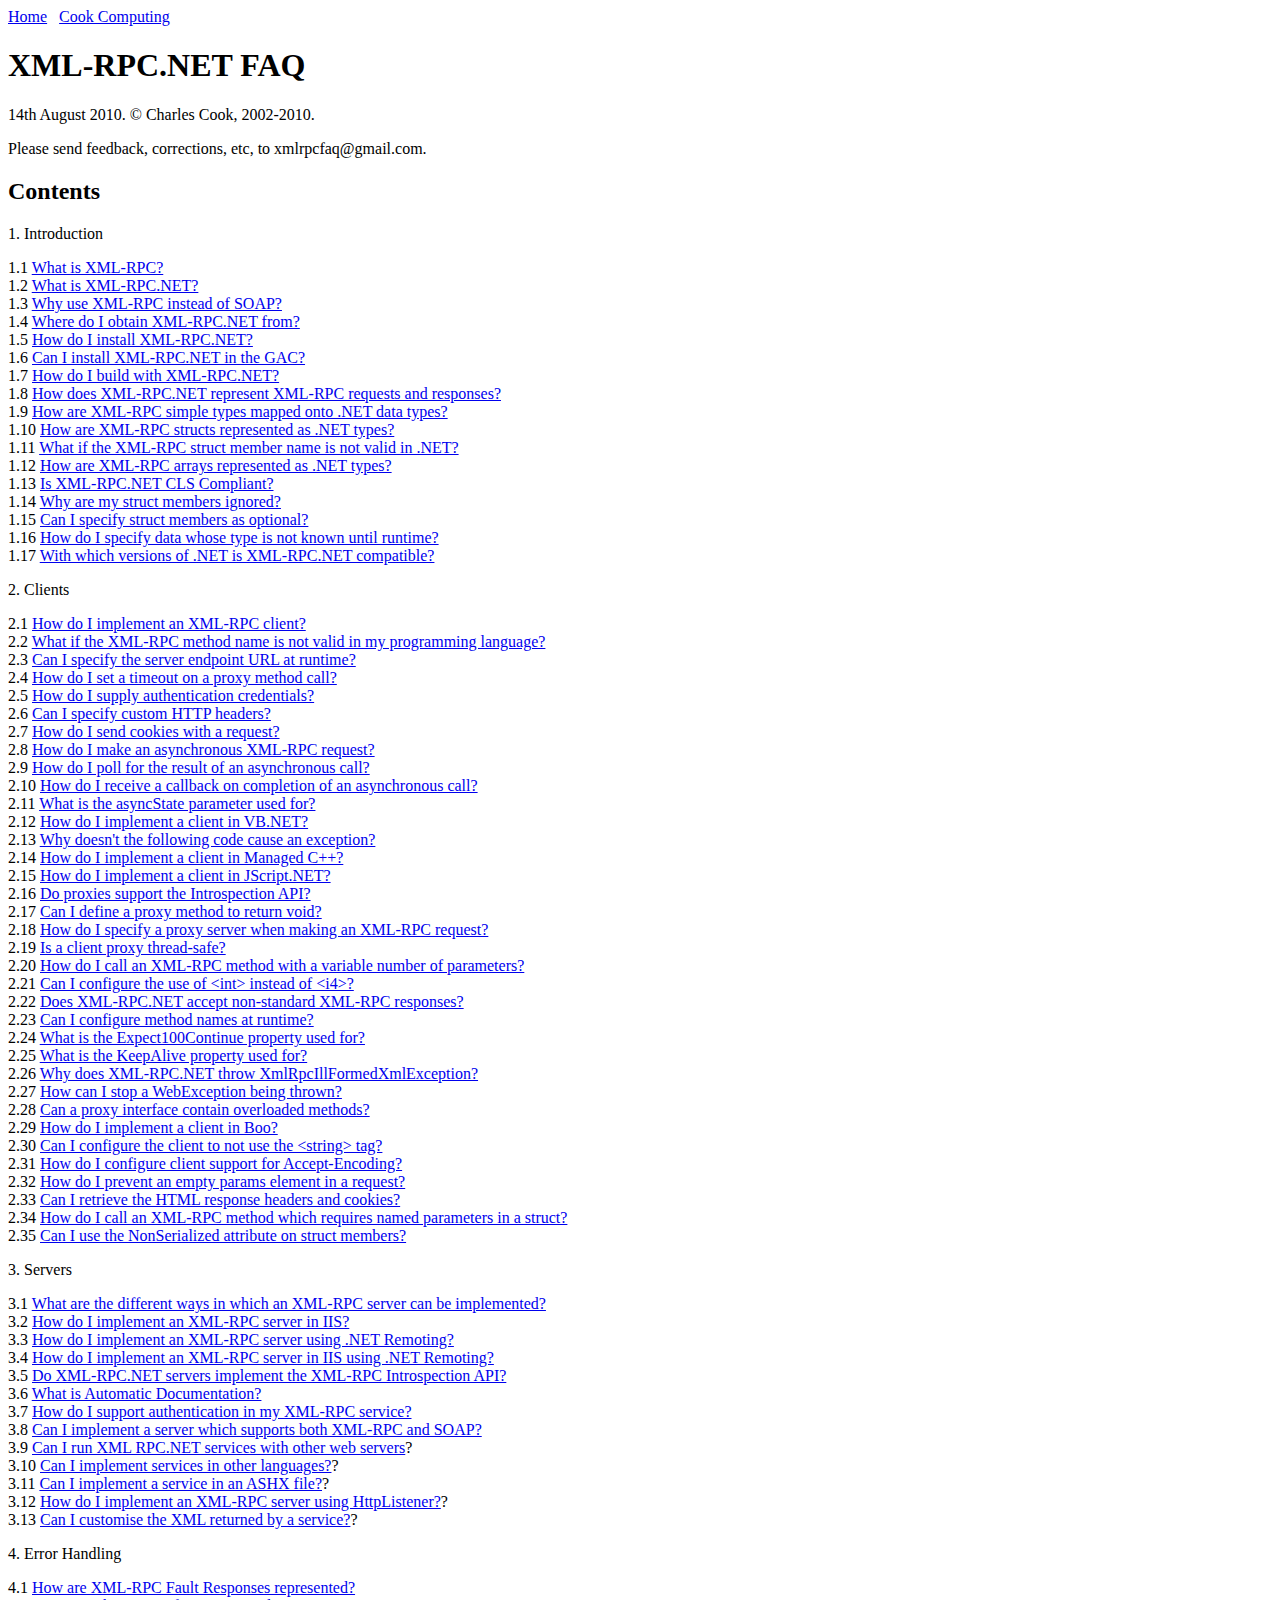
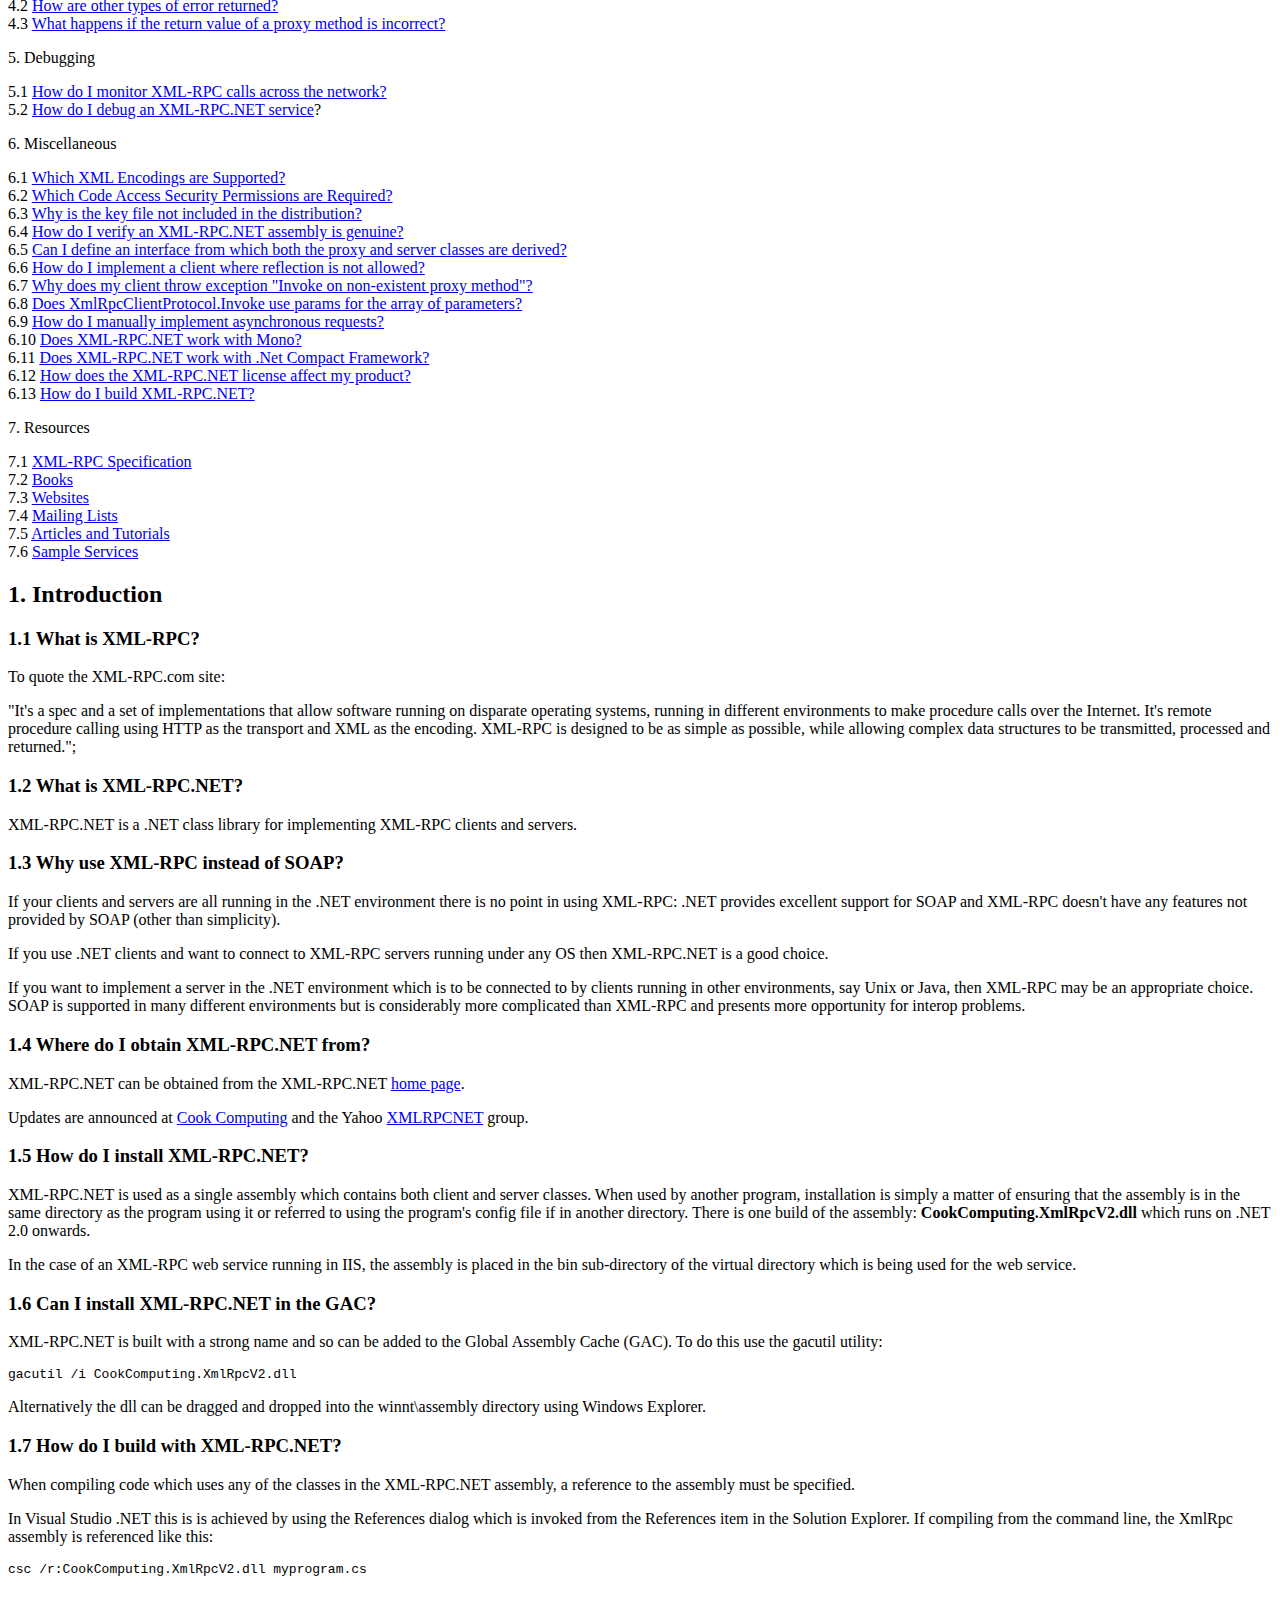
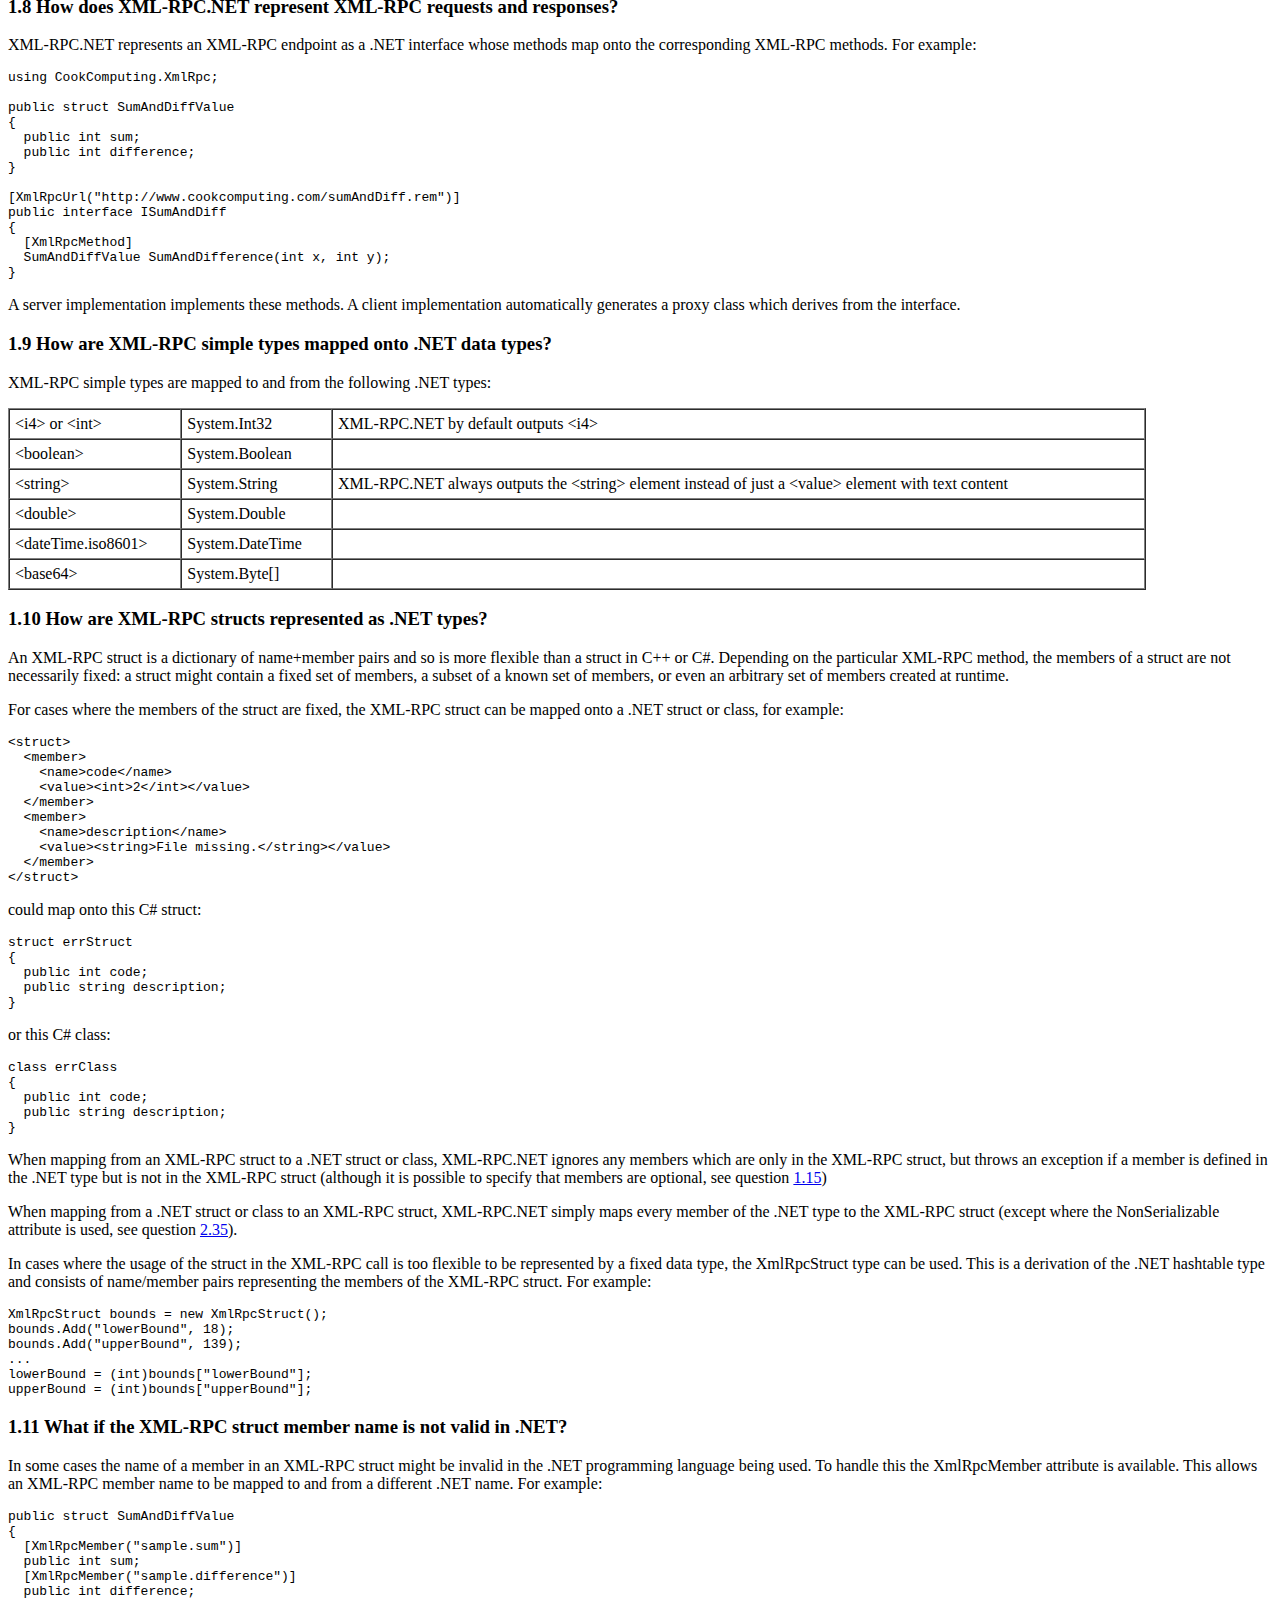
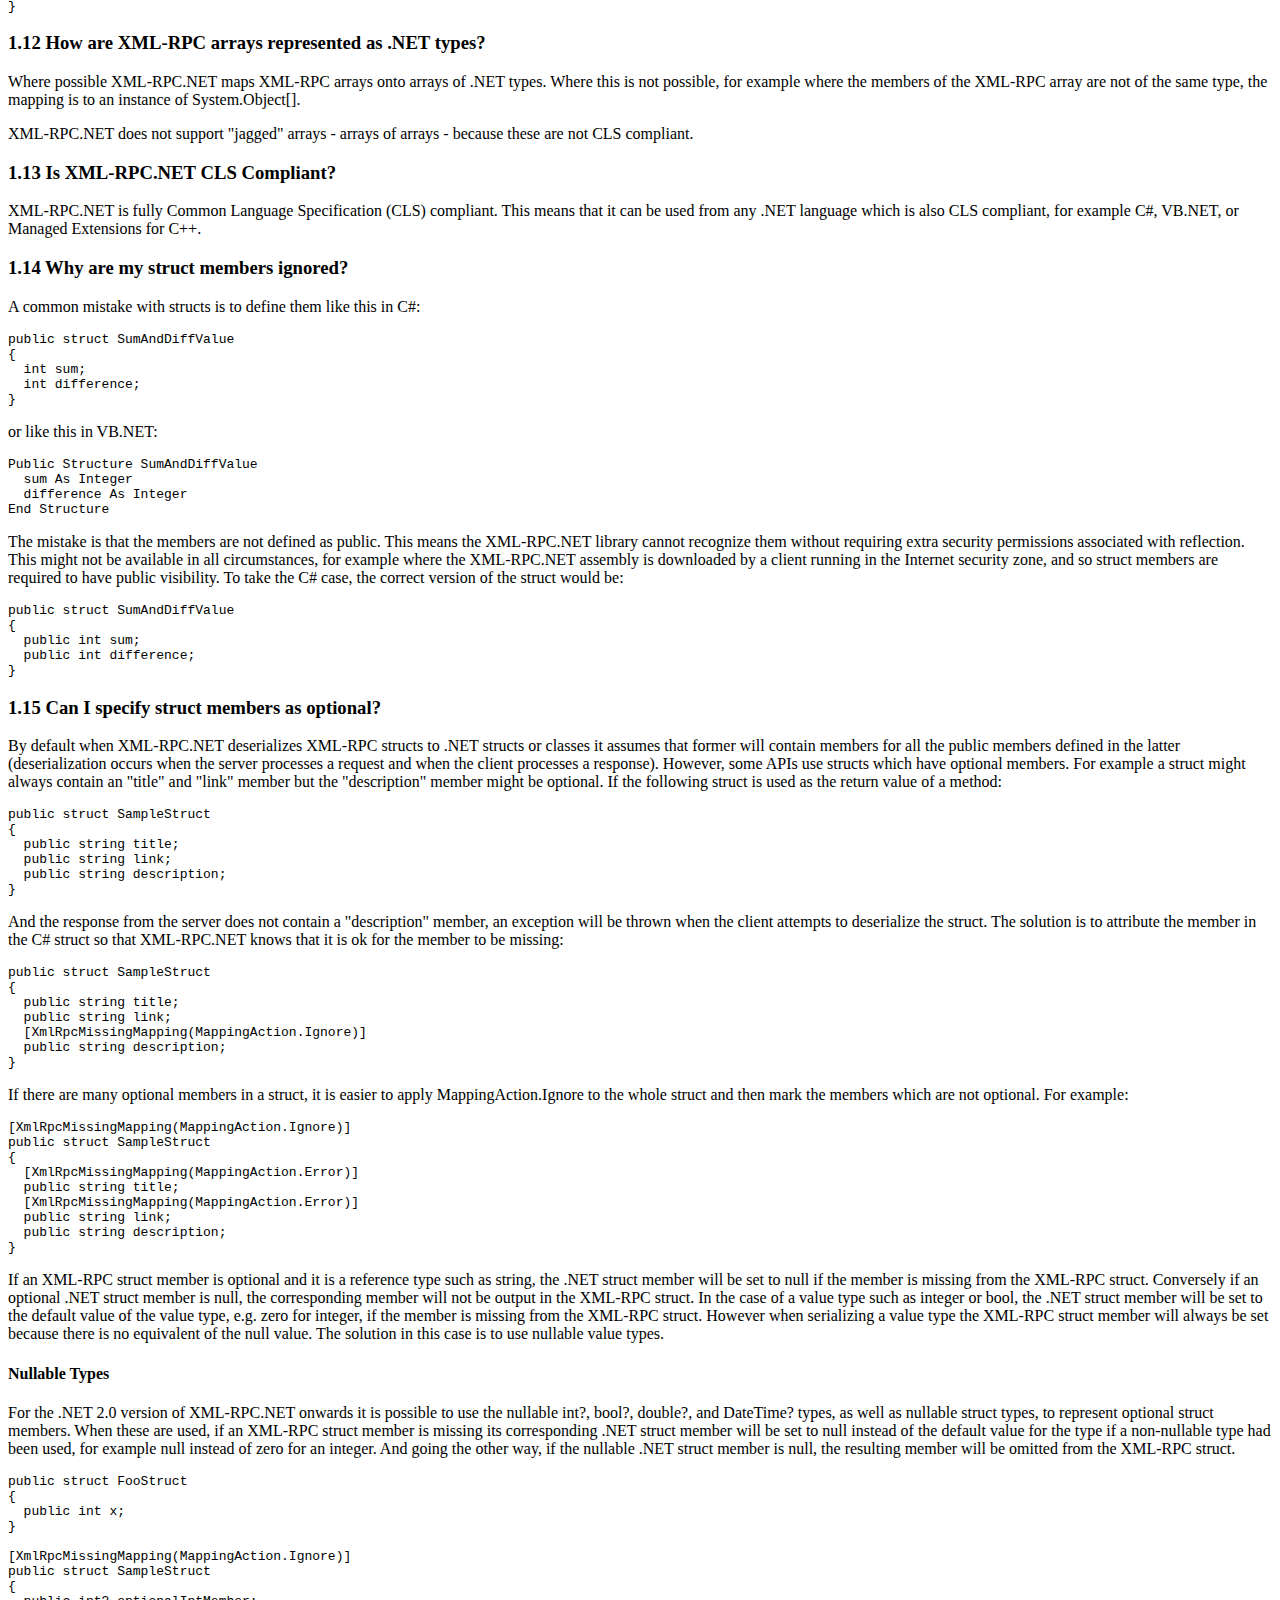
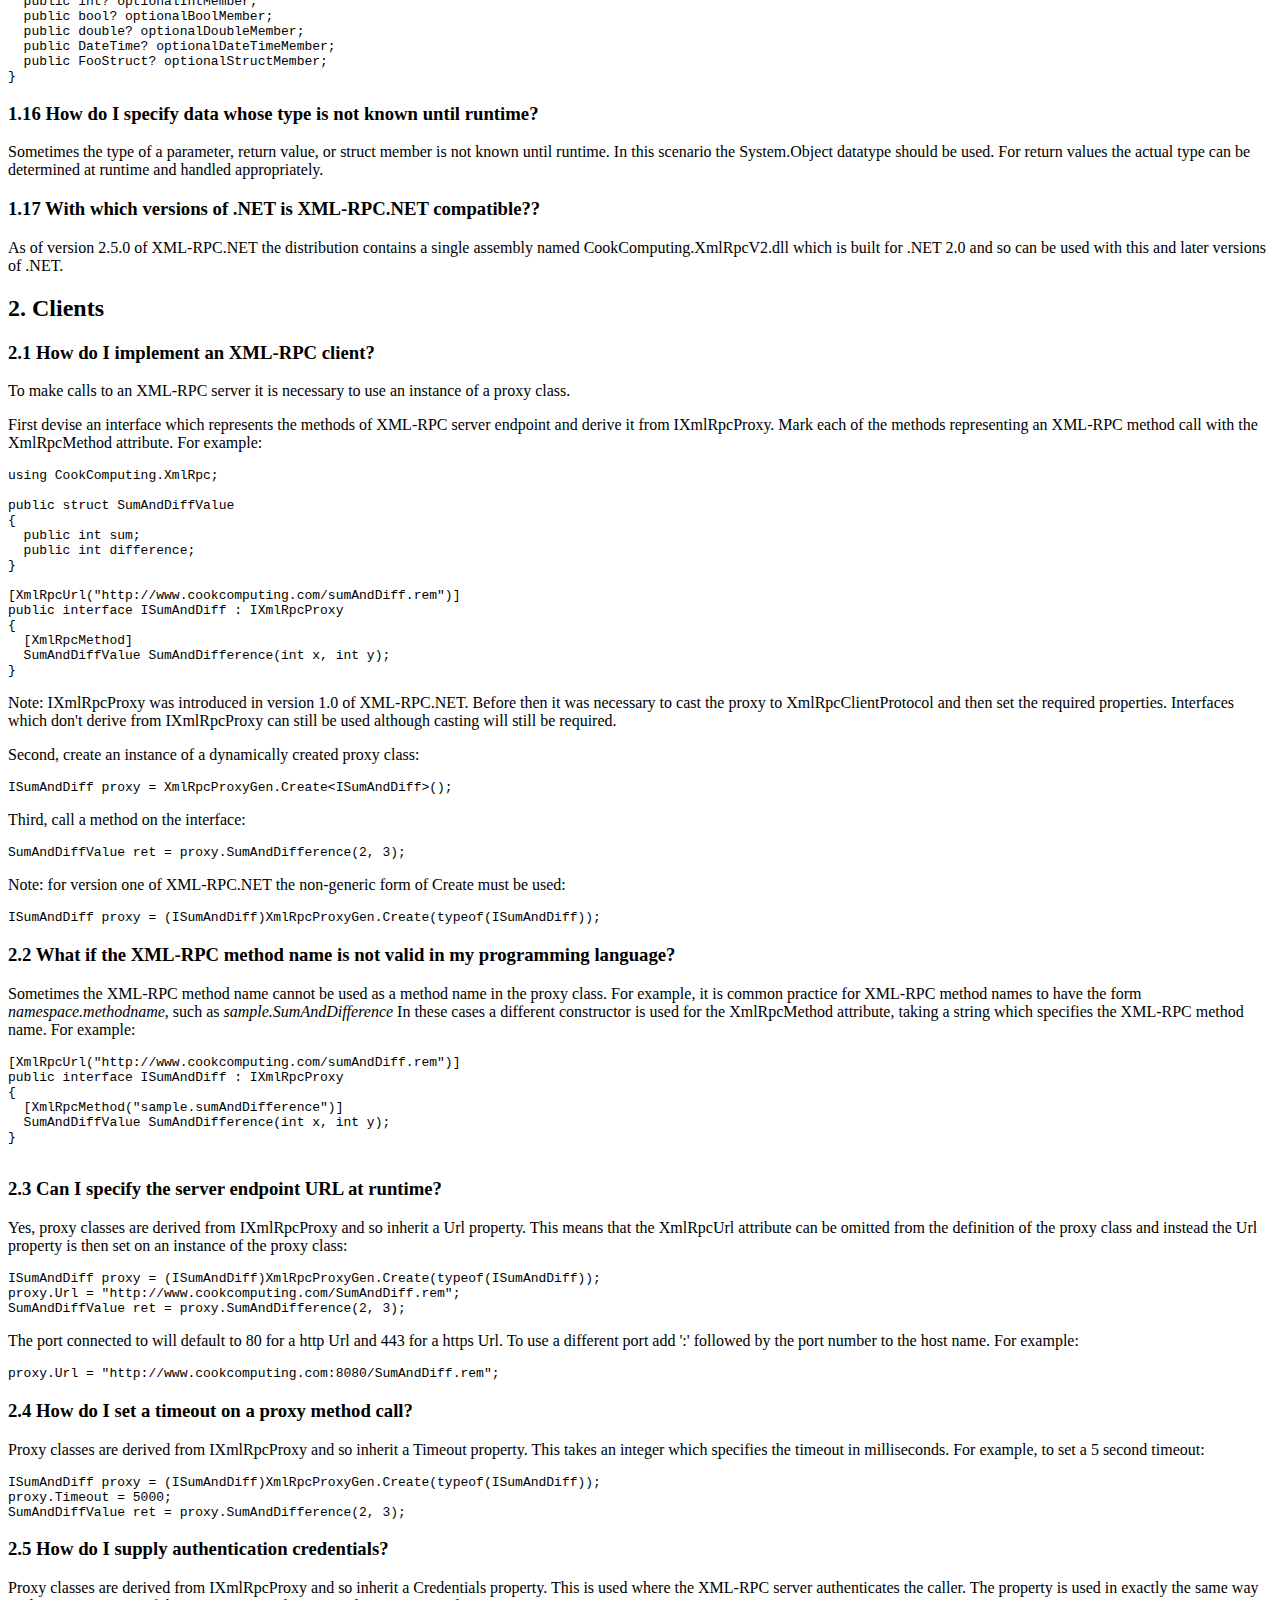
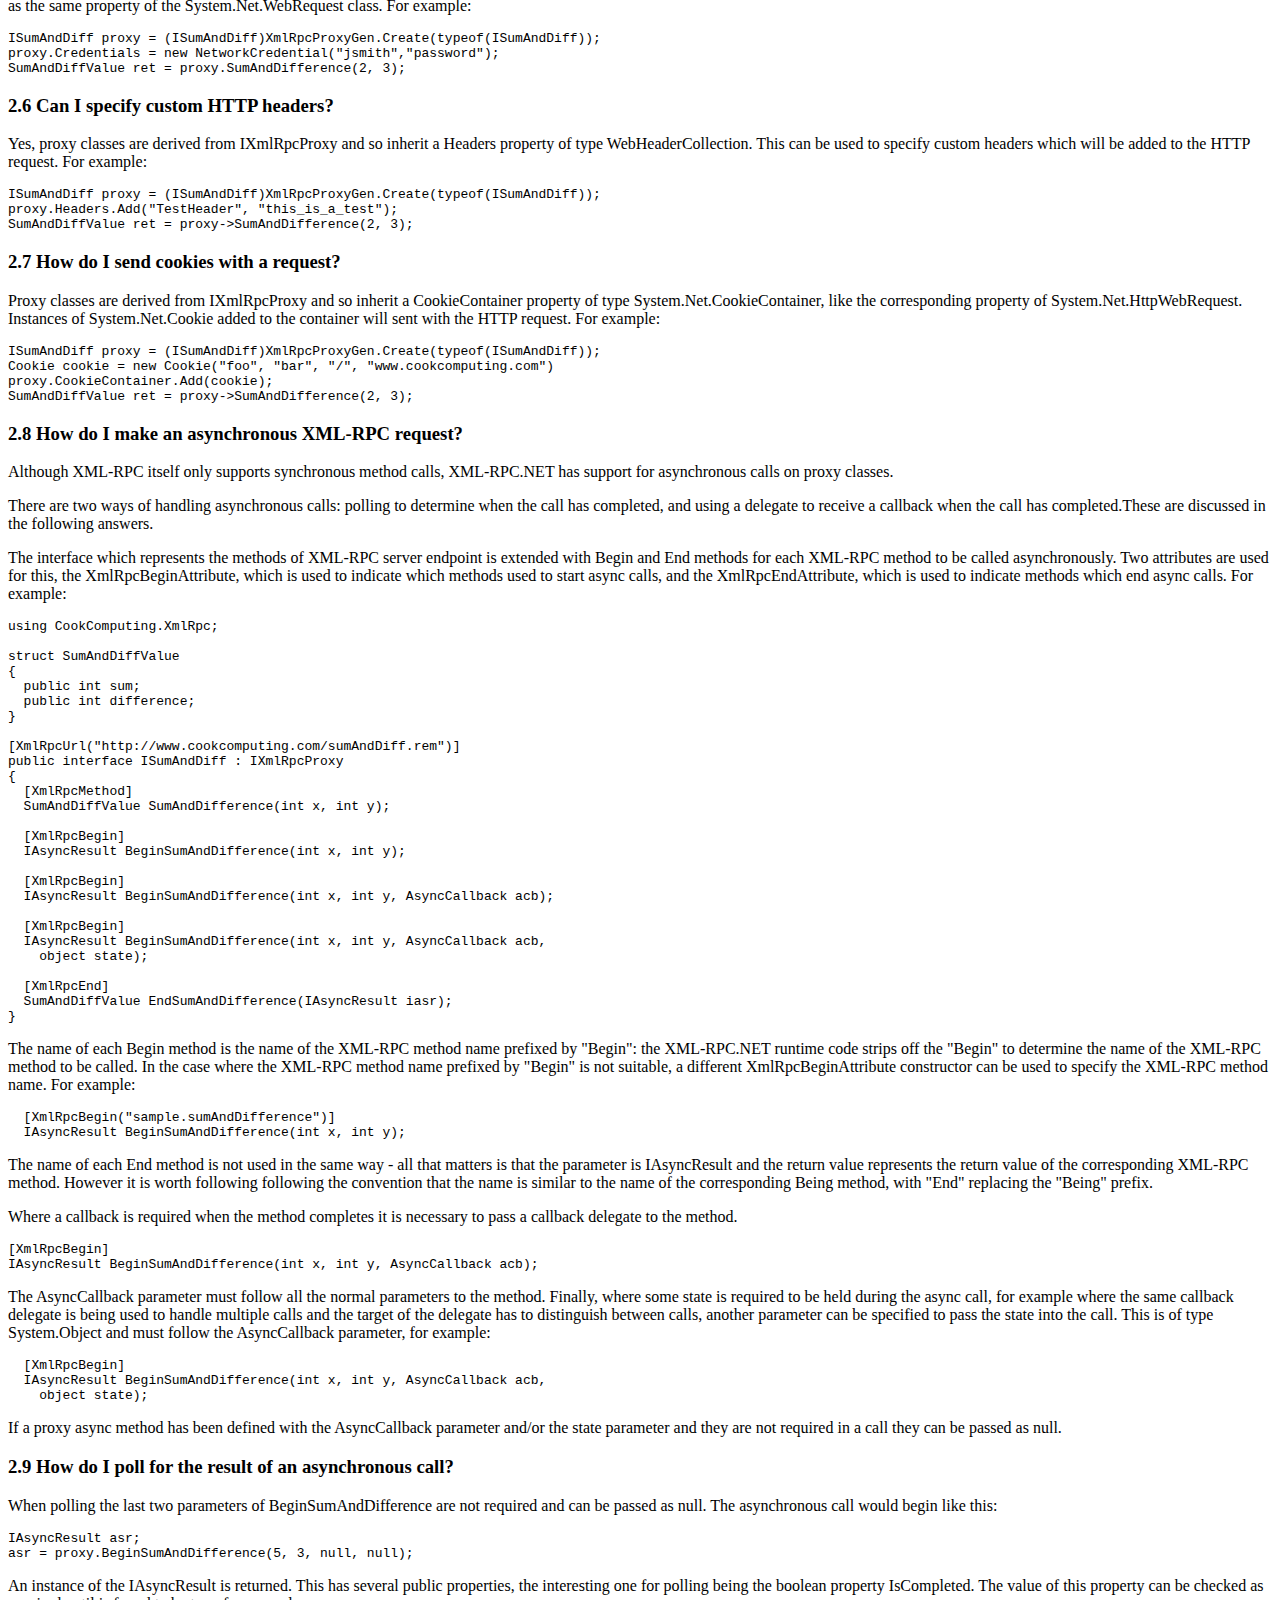
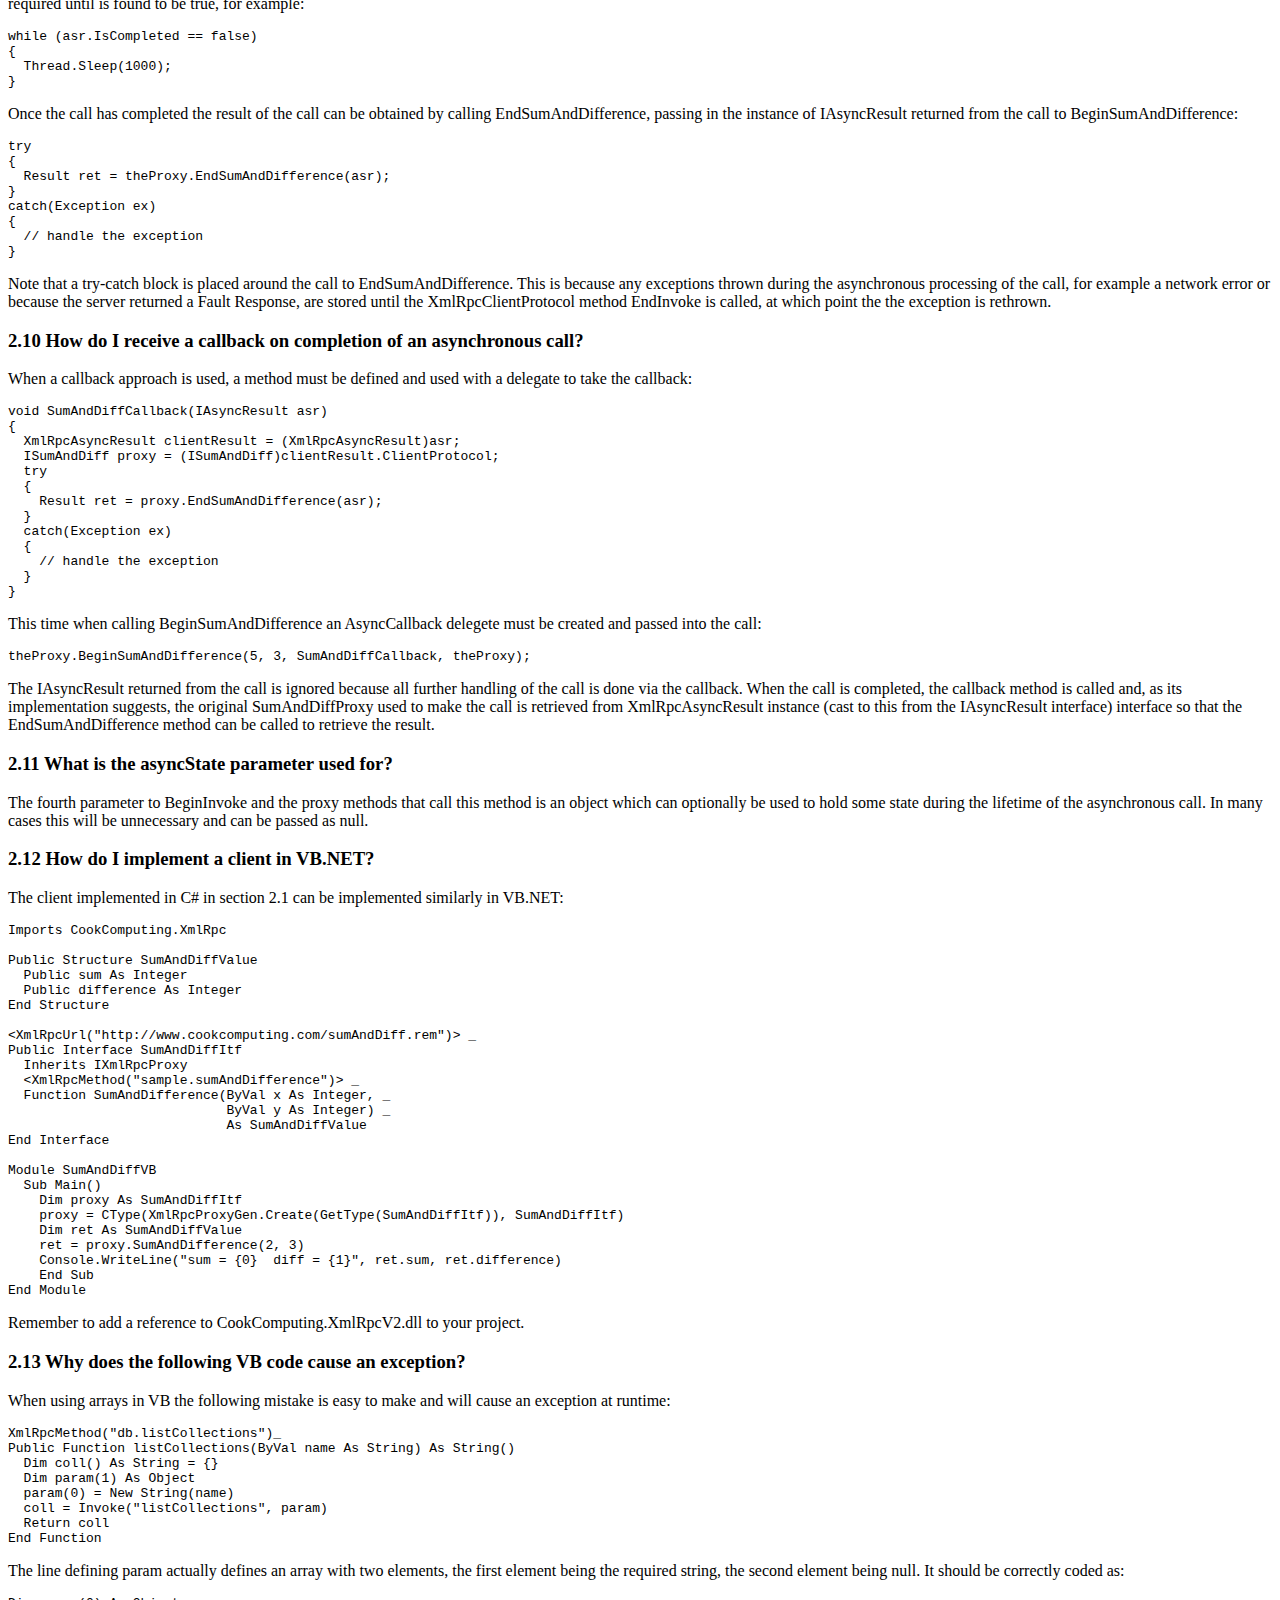
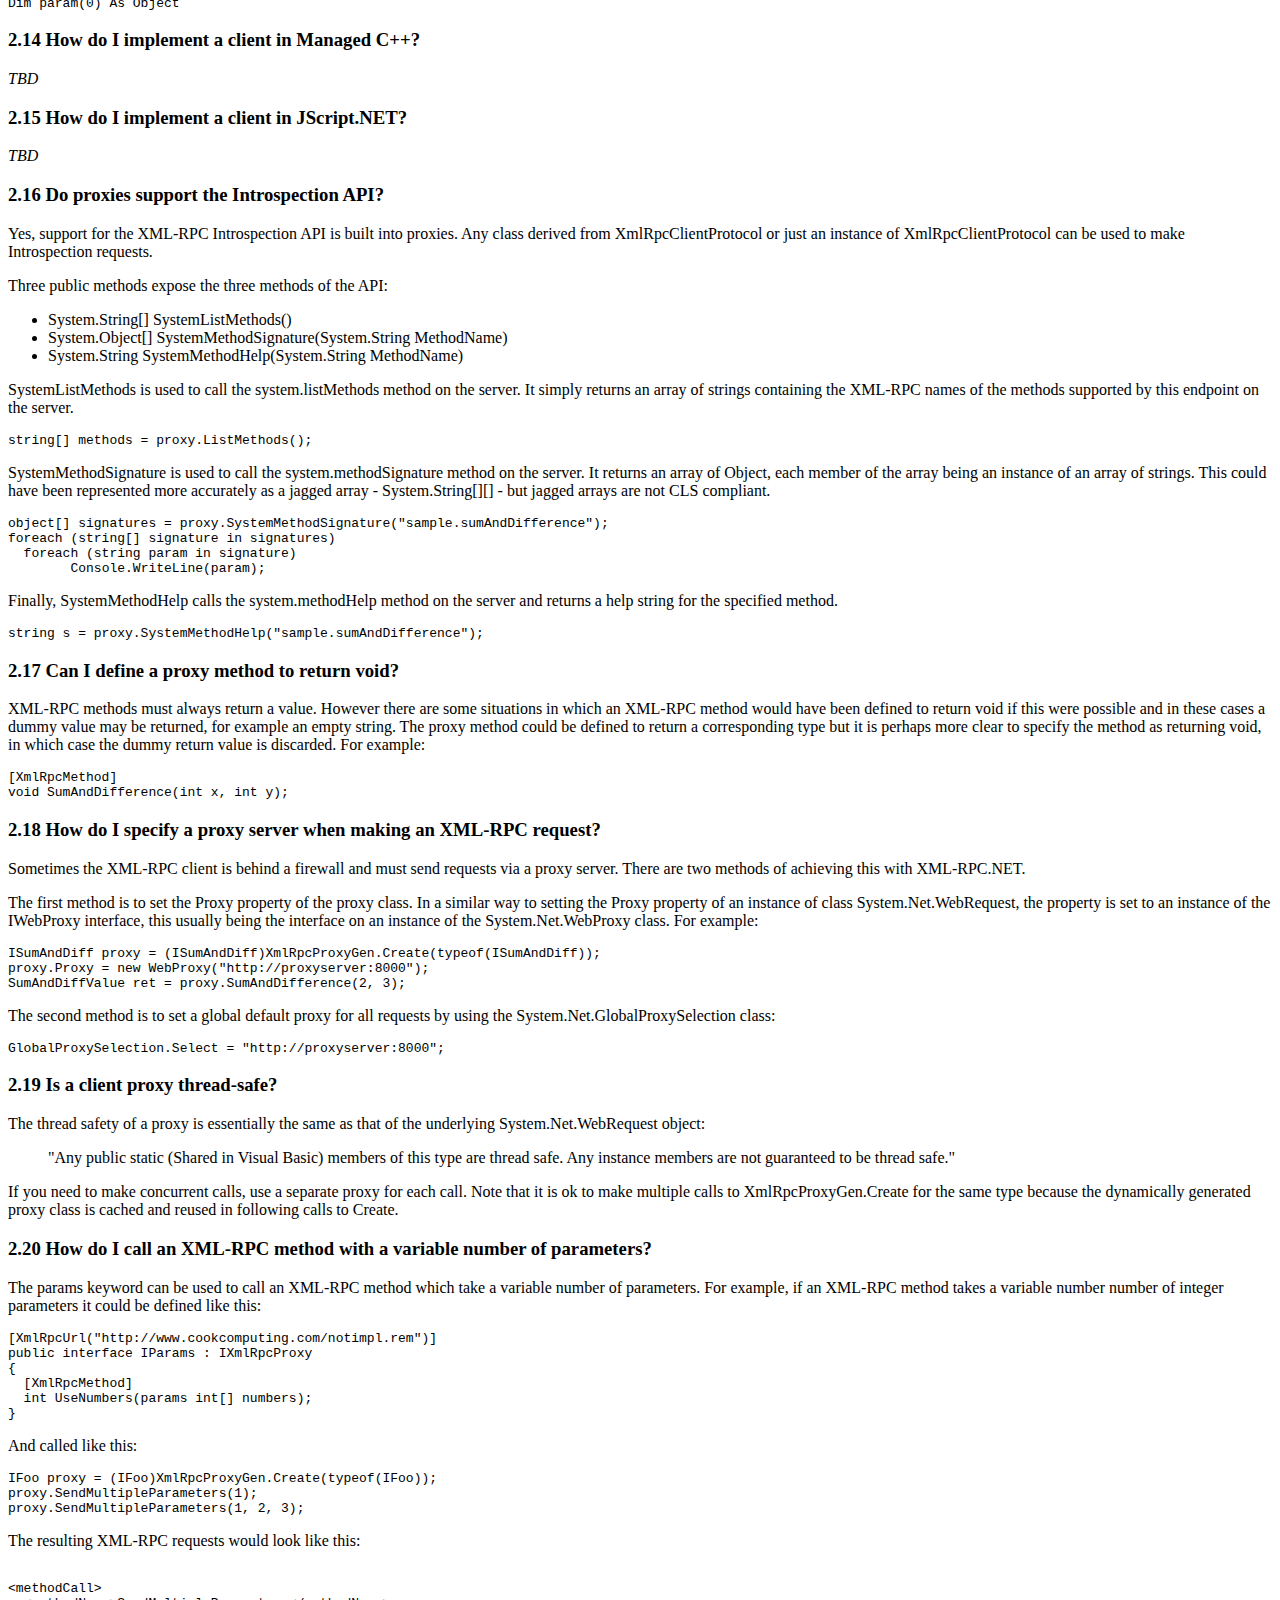
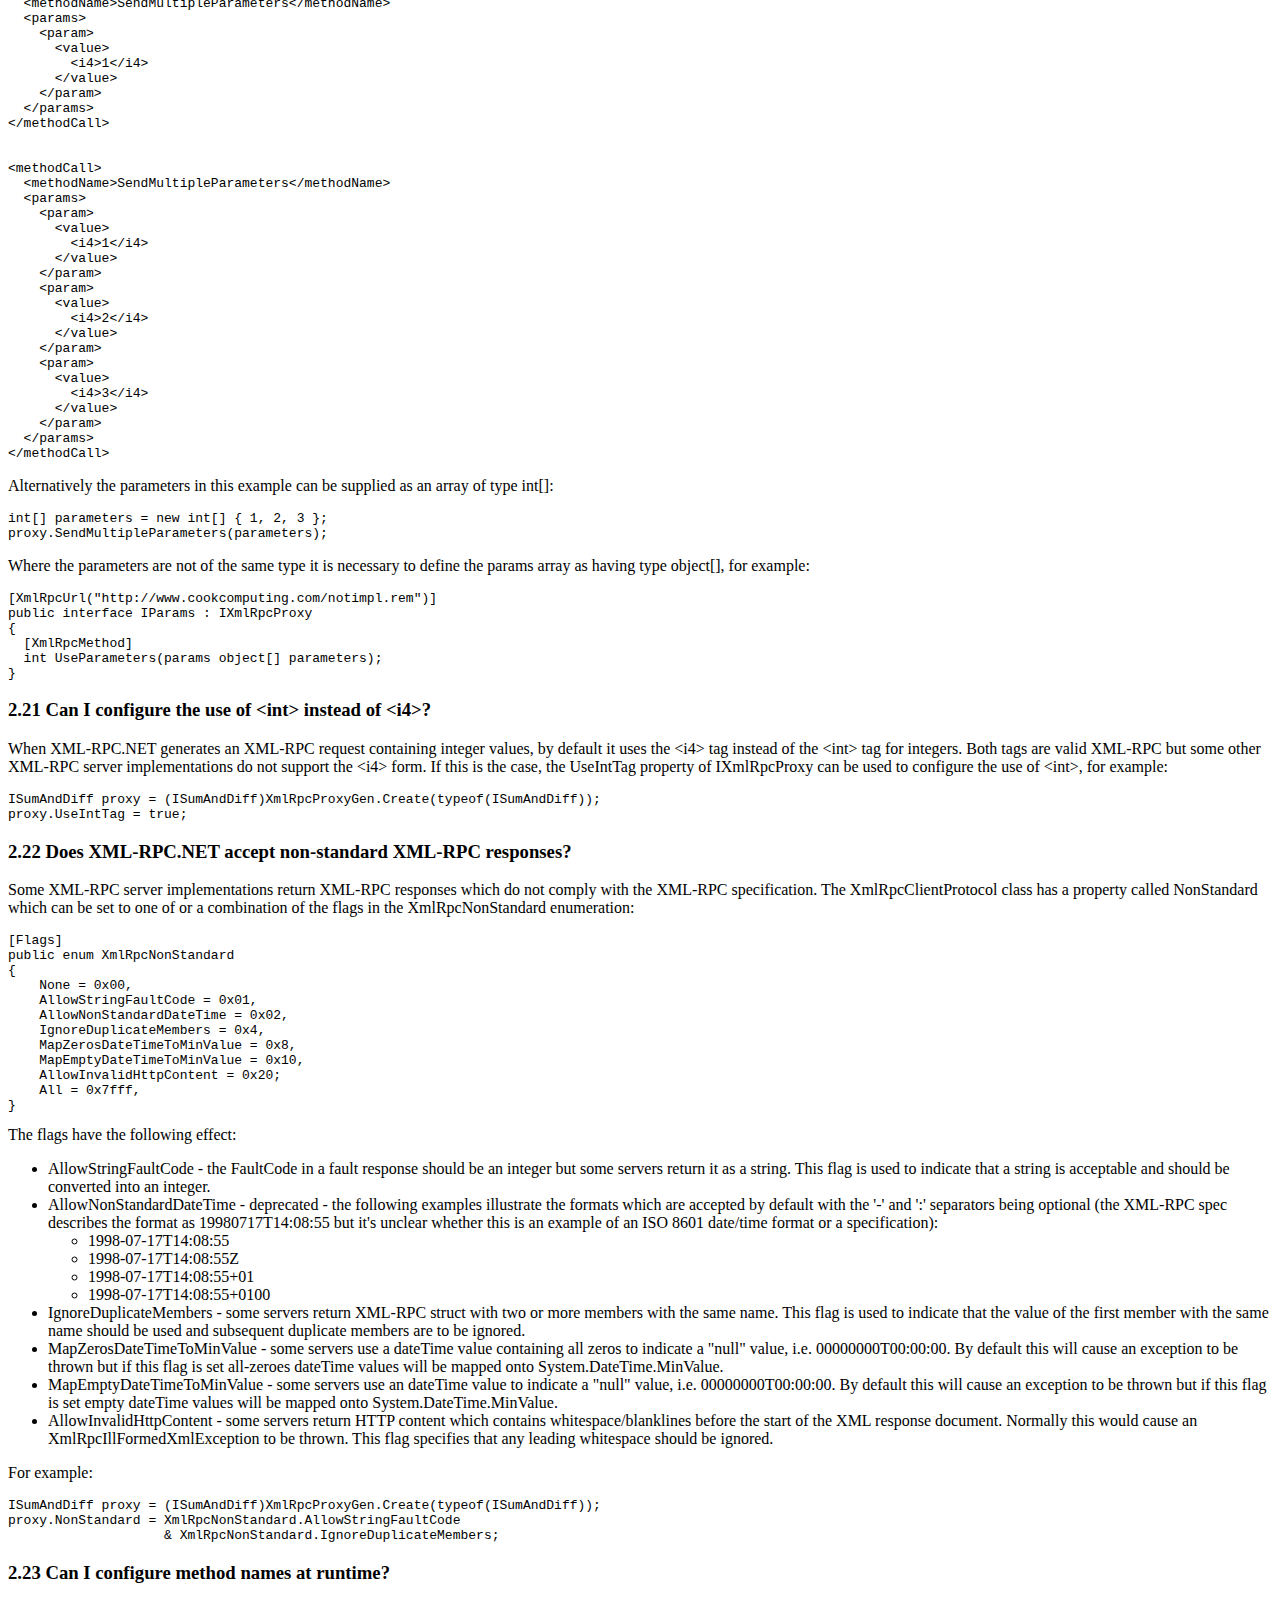
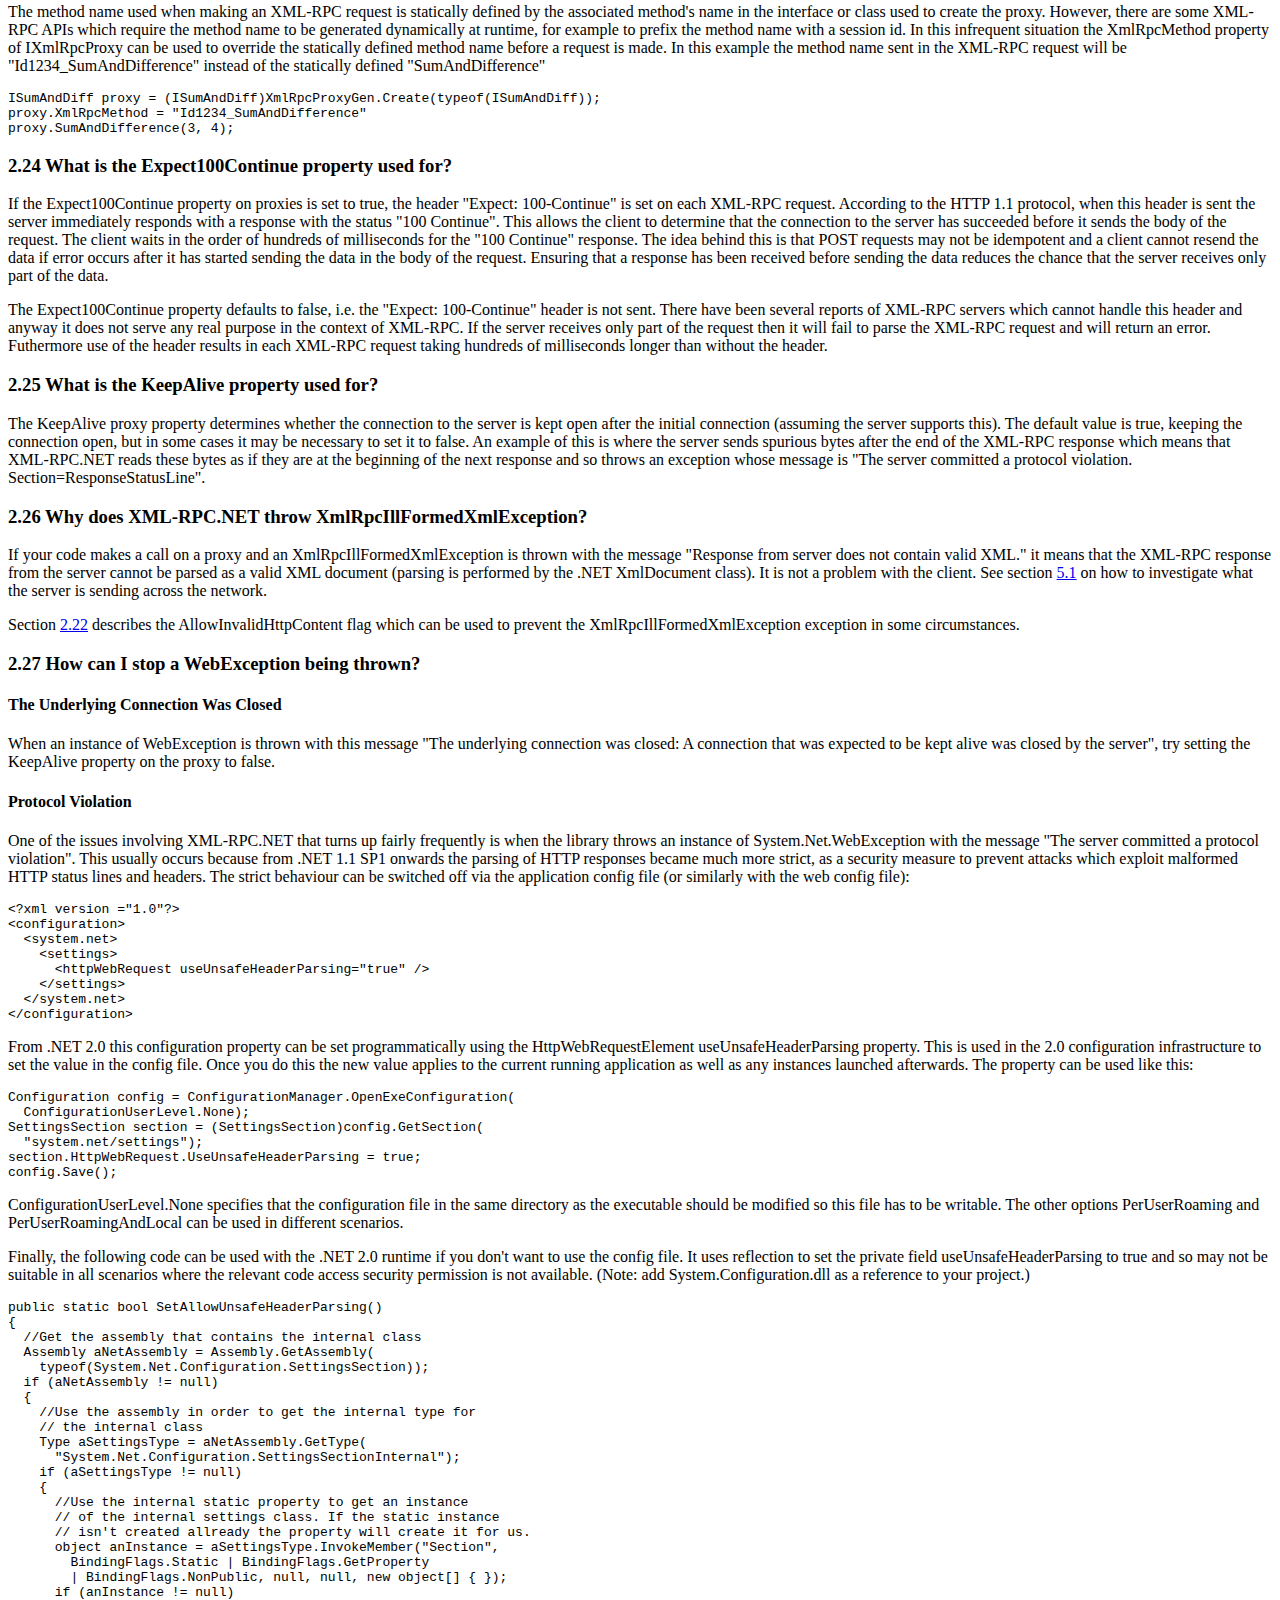
==== website/faq/xmlrpcnetfaq.html @ be3240c3 "Fix typos in FAQ" ====
<!DOCTYPE html PUBLIC "-//W3C//DTD XHTML 1.0 Strict//EN" "http://www.w3.org/TR/xhtml1/DTD/xhtml1-strict.dtd">
<html xmlns="http://www.w3.org/1999/xhtml" >
<head>
<title>XML-RPC.NET FAQ</title>
<meta name="keywords" content="Charles Cook, XML-RPC, xmlrpc, .Net, C#, Cook Computing" />
<link href="../css/styles.css" rel="stylesheet" type="text/css"/>
<!--[if IE]>
<link href="../css/styles_ie.css" rel="stylesheet" type="text/css">			
<![endif]-->
</head>

<body>

<div id="googlead">
<script type="text/javascript"><!--
google_ad_client = "pub-1318882515896843";
/* XML-RPC.NET */
google_ad_slot = "2262415944";
google_ad_width = 120;
google_ad_height = 600;
//-->
</script>
<script type="text/javascript"
src="http://pagead2.googlesyndication.com/pagead/show_ads.js">
</script>

<div id="googlink" >
<script type="text/javascript"><!--
google_ad_client = "pub-1318882515896843";
/* XML-RPC.NET Links */
google_ad_slot = "0494440579";
google_ad_width = 120;
google_ad_height = 90;
//-->
</script>
<script type="text/javascript"
src="http://pagead2.googlesyndication.com/pagead/show_ads.js">
</script>
</div>

</div>

<div id="content">
<div id="headermenu" >
    <a href="../index.html">Home</a>
    &nbsp;
    <a href="http://www.cookcomputing.com">Cook Computing</a>
</div>

<h1>XML-RPC.NET FAQ</h1>

<p>14th August 2010. &copy; Charles Cook, 2002-2010.</p>
<p>Please send feedback, corrections, etc, to xmlrpcfaq@gmail.com.</p>
<h2>Contents</h2>
<p>1. Introduction</p>
  
<p class="indent">
1.1 <a href="#1.1">What is XML-RPC?</a><br/>
1.2 <a href="#1.2">What is XML-RPC.NET?</a><br/>
1.3 <a href="#1.3">Why use XML-RPC instead of SOAP?</a><br/>
1.4 <a href="#1.4">Where do I obtain XML-RPC.NET from?</a><br/>
1.5 <a href="#1.5">How do I install XML-RPC.NET?</a><br/>
1.6 <a href="#1.6">Can I install XML-RPC.NET in the GAC?</a><br/>
1.7 <a href="#1.7">How do I build with XML-RPC.NET?</a><br/>
1.8 <a href="#1.8">How does XML-RPC.NET represent XML-RPC requests and responses?</a><br/>
1.9 <a href="#1.9">How are XML-RPC simple types mapped onto .NET data types?</a><br/>
1.10 <a href="#1.10">How are XML-RPC structs represented as .NET types?</a><br/>
1.11 <a href="#1.11">What if the XML-RPC struct member name is not valid in .NET?</a><br/>
1.12 <a href="#1.12">How are XML-RPC arrays represented as .NET types?</a><br/>
1.13 <a href="#1.13">Is XML-RPC.NET CLS Compliant?</a><br/>
1.14 <a href="#1.14">Why are my struct members ignored?</a><br/>
1.15 <a href="#1.15">Can I specify struct members as optional?</a><br/>
1.16 <a href="#1.16">How do I specify data whose type is not known until runtime?</a> <br/>
1.17 <a href="#1.17">With which versions of .NET is XML-RPC.NET compatible?</a>

</p>

<p>2. Clients</p>
  
<p class="indent">
2.1 <a href="#2.1">How do I implement an XML-RPC client?</a><br/>
2.2 <a href="#2.2">What 
if the XML-RPC method name is not valid in my programming language?<br/>
</a>
2.3 <a href="#2.3">Can I specify the server endpoint URL at runtime?</a><br/>
2.4 <a href="#2.4">How do I set a timeout on a proxy method call?</a><br/>
2.5 <a href="#2.5">How do I supply authentication credentials?</a><br/>
2.6 <a href="#2.6">Can I specify custom HTTP headers?</a> <br/>
2.7 <a href="#2.7">How do I send cookies with a request?</a> <br/>
2.8 <a href="#2.8">How do I make an asynchronous XML-RPC request?</a><br/>
2.9 <a href="#2.9">How do I poll for the result of an asynchronous call?</a><br/>
2.10 <a href="#2.10">How do I receive a callback on completion of an asynchronous call?</a><br/>
2.11 <a href="#2.11">What is the asyncState parameter used for?</a><br/>
2.12 <a href="#2.12">How do I implement a client in VB.NET?</a><br/>
2.13 <a href="#2.13">Why doesn't the following code cause an exception?</a><br/>
2.14 <a href="#2.14">How do I implement a client in Managed C++?</a><br/>
2.15 <a href="#2.15">How do I implement a client in JScript.NET?</a><br/>
2.16 <a href="#2.16">Do proxies support the Introspection API?</a><br/>
2.17 <a href="#2.17">Can I define a proxy method to return void?</a><br/>
2.18 <a href="#2.18">How do I specify a proxy server when making an XML-RPC request?</a> <br/>
2.19 <a href="#2.19">Is a client proxy thread-safe?</a><br />
2.20 <a href="#2.20">How do I call an XML-RPC method with a variable number of parameters?</a><br />
2.21 <a href="#2.21">Can I configure the use of &lt;int&gt; instead of &lt;i4&gt;?</a><br />
2.22 <a href="#2.22">Does XML-RPC.NET accept non-standard XML-RPC responses?</a> <br />
2.23 <a href="#2.23">Can I configure method names at runtime?</a> <br />
2.24 <a href="#2.24">What is the Expect100Continue property used for?</a> <br /> 
2.25 <a href="#2.25">What is the KeepAlive property used for?</a> <br />
2.26 <a href="#2.26">Why does XML-RPC.NET throw XmlRpcIllFormedXmlException?</a> <br />
2.27 <a href="#2.27">How can I stop a WebException being thrown?</a> <br />
2.28 <a href="#2.28">Can a proxy interface contain overloaded methods?</a>  <br />
2.29 <a href="#2.29">How do I implement a client in Boo?</a> <br />
2.30 <a href="#2.30">Can I configure the client to not use the &lt;string&gt; tag?</a><br />
2.31 <a href="#2.31">How do I configure client support for Accept-Encoding?</a><br />
2.32 <a href="#2.32">How do I prevent an empty params element in a request?</a><br />
2.33 <a href="#2.33">Can I retrieve the HTML response headers and cookies?</a><br />
2.34 <a href="#2.34">How do I call an XML-RPC method which requires named parameters in a struct?</a><br />
2.35 <a href="#2.35">Can I use the NonSerialized attribute on struct members?</a><br />

</p>

  
<p>3. Servers</p>
  
<p class="indent">
3.1 <a href="#3.1">What are the different ways in which an XML-RPC server can be implemented?</a><br/>
3.2 <a href="#3.2">How do I implement an XML-RPC server in IIS?</a><br/>
3.3 <a href="#3.3">How do I implement an XML-RPC server using .NET Remoting?</a><br/>
3.4 <a href="#3.4">How do I implement an XML-RPC server in IIS using .NET Remoting?</a><br/>
3.5 <a href="#3.5">Do XML-RPC.NET servers implement the XML-RPC Introspection API?</a><br/>
3.6 <a href="#3.6">What is Automatic Documentation?</a><br/>
3.7 <a href="#3.7">How do I support authentication in my XML-RPC service?</a><a href="#How_do_I_support_authentication_in_my_XML-RPC_service"><br/>
  </a> 
3.8 <a href="#3.8">Can I implement a server which supports both XML-RPC and SOAP?</a><br/>
3.9 <a href="#3.9">Can I run XML RPC.NET services with other web servers</a>?<br/>
3.10 <a href="#3.10">Can I implement services in other languages?</a>?<br/>
3.11 <a href="#3.11">Can I implement a service in an ASHX file?</a>?<br/>
3.12 <a href="#3.12">How do I implement an XML-RPC server using HttpListener?</a>?<br/>
3.13 <a href="#3.13">Can I customise the XML returned by a service?</a>?
</p>

<p>4. Error Handling</p>
  
<p class="indent">4.1 <a href="#4.1">How are 
XML-RPC Fault Responses represented?</a><br/>
4.2 <a href="#4.2">How are other types of error returned?</a><br/>
4.3 <a href="#4.3">What happens if the return value of a proxy method is incorrect?</a> </p>
  
<p>5. Debugging</p>

<p class="indent">
5.1 <a href="#5.1">How do I monitor XML-RPC calls across the network?</a><br/>
5.2 <a href="#5.2">How do I debug an XML-RPC.NET service</a>?
</p>

<p>6. Miscellaneous</p>

<p class="indent">
6.1 <a href="#6.1">Which XML Encodings are Supported?</a><br/>
6.2 <a href="#6.2">Which Code Access Security Permissions are Required?</a><br/>
6.3 <a href="#6.3">Why is the key file not included in the distribution?</a><br/>
6.4 <a href="#6.4">How do I verify an XML-RPC.NET assembly is genuine?</a><br/>
6.5 <a href="#6.5">Can I define an interface from which both the proxy and server classes are derived?</a><br/>
6.6 <a href="#6.6">How do I implement a client where reflection is not allowed?</a><br/>
6.7 <a href="#6.7">Why does my client throw exception "Invoke on non-existent proxy method"?</a><br/>
6.8 <a href="#6.8">Does XmlRpcClientProtocol.Invoke use params for the array of parameters?</a> <br/>
6.9 <a href="#6.9">How do I manually implement asynchronous requests?</a> <br/>
6.10 <a href="#6.10">Does XML-RPC.NET work with Mono?</a><br /> 
6.11 <a href="#6.11">Does XML-RPC.NET work with .Net Compact Framework?</a> <br />
6.12 <a href="#6.12">How does the XML-RPC.NET license affect my product?</a> <br /> 
6.13 <a href="#6.13">How do I build XML-RPC.NET?</a> 
</p>
 
  
<p>7. Resources</p>
  
<p class="indent">
7.1 <a href="#7.1">XML-RPC Specification</a><br/>
7.2 <a href="#7.2">Books</a><br/>
7.3 <a href="#7.3">Websites</a><br/>
7.4 <a href="#7.4">Mailing Lists</a><br/>
7.5 <a href="#7.5">Articles and Tutorials</a><br/>
7.6 <a href="#7.6">Sample Services</a>
</p>


<h2>1. Introduction</h2>

<h3><a id="1.1"></a>1.1 What is XML-RPC?</h3>

<p>
To quote the XML-RPC.com site:
</p>

<p>
"It's a spec and a set of implementations that allow software running 
on disparate operating systems, running in different environments to make procedure 
calls over the Internet. It's remote procedure calling using HTTP as the transport 
and XML as the encoding. XML-RPC is designed to be as simple as possible, while 
allowing complex data structures to be transmitted, processed and returned.";
</p>


<h3><a id="1.2"></a>1.2 What is XML-RPC.NET?</h3>
<p>
XML-RPC.NET is a .NET class library for implementing XML-RPC clients and servers. 
</p>


<h3><a id="1.3"></a>1.3 Why use XML-RPC instead of SOAP?</h3>

<p>
If your clients and servers are all running in the .NET environment there is 
no point in using XML-RPC: .NET provides excellent support for SOAP and XML-RPC 
doesn't have any features not provided by SOAP (other than simplicity).
</p>

<p>
If you use .NET clients and want to connect to XML-RPC servers running under 
any OS then XML-RPC.NET is a good choice.
</p>

<p>
If you want to implement a server in the .NET environment which is to be connected 
to by clients running in other environments, say Unix or Java, then XML-RPC 
may be an appropriate choice. SOAP is supported in many different environments 
but is considerably more complicated than XML-RPC and presents more opportunity  
for interop problems.
</p>


<h3><a id="1.4"></a>1.4 Where do I obtain XML-RPC.NET from?</h3>

<p>
XML-RPC.NET can be obtained from the XML-RPC.NET <a href="http://www.xml-rpc.net/">home 
page</a>.
</p>

<p>
Updates are announced at <a href="http://www.cookcomputing.com/">Cook Computing</a> 
and the Yahoo <a href="http://groups.yahoo.com/XMLRPCNET/">XMLRPCNET</a> group.
</p>


<h3><a id="1.5"></a>1.5 How do I install XML-RPC.NET?</h3>

<p>
XML-RPC.NET is used as a single assembly which contains both client and server 
classes. When used by another program, installation is simply a matter of 
ensuring that the assembly is in the same directory as the program using it 
or referred to using the program's config file if in another directory. There 
is one build of the assembly: <b>CookComputing.XmlRpcV2.dll</b> which runs on 
.NET 2.0 onwards.  
</p>

<p>
In the case of an XML-RPC web service running in IIS, the assembly is placed 
in the bin sub-directory of the virtual directory which is being used for the 
web service.
</p>

<h3><a id="1.6"></a>1.6 Can I install XML-RPC.NET in the GAC?</h3>

<p>
XML-RPC.NET is built with a strong name and so can be added to the Global Assembly 
Cache (GAC). To do this use the gacutil utility: 
</p>

<pre>gacutil /i CookComputing.XmlRpcV2.dll</pre>

<p>
Alternatively the dll can be dragged and dropped into the winnt\assembly directory 
using Windows Explorer.
</p>


<h3><a id="1.7"></a>1.7 How do I build with XML-RPC.NET?</h3>

<p>
When compiling code which uses any of the classes in the XML-RPC.NET assembly, 
a reference to the assembly must be specified. 
</p>

<p>In Visual Studio .NET this is is achieved by using the References dialog which 
is invoked from the References item in the Solution Explorer. If compiling from 
the command line, the XmlRpc assembly is referenced like this:
</p>

<pre>csc /r:CookComputing.XmlRpcV2.dll myprogram.cs</pre>


<h3><a id="1.8"></a>1.8 How does XML-RPC.NET represent XML-RPC requests and responses?</h3>
<p>
XML-RPC.NET represents an XML-RPC endpoint as a .NET interface whose methods 
map onto the corresponding XML-RPC methods. For example:
</p>

<pre>using CookComputing.XmlRpc;

public struct SumAndDiffValue 
{
  public int sum; 
  public int difference; 
}

[XmlRpcUrl("http://www.cookcomputing.com/sumAndDiff.rem")] 
public interface ISumAndDiff
{ 
  [XmlRpcMethod] 
  SumAndDiffValue SumAndDifference(int x, int y);
} 
</pre>

<p>
A server implementation implements these methods. A client 
implementation automatically generates a proxy class which 
derives from the interface.
</p>

<h3><a id="1.9"></a>1.9 How are XML-RPC simple types mapped onto .NET data types?</h3>

<p>
XML-RPC simple types are mapped to and from the following .NET types: 
</p>

<table width="90%" border="1" cellpadding="5" cellspacing="0" >
  <tr> 
    <td>&lt;i4&gt; or &lt;int&gt;</td>
    <td >System.Int32</td>
    <td>XML-RPC.NET by default outputs &lt;i4&gt;</td>
  </tr>
  <tr> 
    <td >&lt;boolean&gt;</td>
    <td >System.Boolean</td>
    <td>&nbsp;</td>
  </tr>
  <tr> 
    <td >&lt;string&gt;</td>
    <td >System.String</td>
    <td>XML-RPC.NET always outputs the &lt;string&gt; element instead of just 
      a &lt;value&gt; element with text content</td>
  </tr>
  <tr> 
    <td >&lt;double&gt;</td>
    <td >System.Double</td>
    <td>&nbsp;</td>
  </tr>
  <tr> 
    <td >&lt;dateTime.iso8601&gt;</td>
    <td >System.DateTime</td>
    <td>&nbsp;</td>
  </tr>
  <tr> 
    <td >&lt;base64&gt;</td>
    <td >System.Byte[]</td>
    <td>&nbsp;</td>
  </tr>
</table>


<h3><a id="1.10"></a>1.10 How are XML-RPC structs represented as .NET types?</h3>

<p>
An XML-RPC struct is a dictionary of name+member pairs and so is more 
flexible than a struct in C++ or C#. Depending on the particular XML-RPC method, 
the members of a struct are not necessarily fixed: a struct might contain a 
fixed set of members, a subset of a known set of members, or even an arbitrary 
set of members created at runtime. 
</p>

<p>
For cases where the members of the struct are fixed, the XML-RPC struct can 
be mapped onto a .NET struct or class, for example:
</p>

<pre>&lt;struct&gt;
  &lt;member&gt;
    &lt;name&gt;code&lt;/name&gt;
    &lt;value&gt;&lt;int&gt;2&lt;/int&gt;&lt;/value&gt;
  &lt;/member&gt;
  &lt;member&gt;
    &lt;name&gt;description&lt;/name&gt;
    &lt;value&gt;&lt;string&gt;File missing.&lt;/string&gt;&lt;/value&gt;
  &lt;/member&gt;
&lt;/struct&gt;</pre>

<p>
could map onto this C# struct:<br/>
</p>

<pre>struct errStruct<br/>{
  public int code;
  public string description;
}</pre>

<p>
or this C# class:
</p>

<pre>class errClass<br/>{
  public int code;
  public string description;
}</pre>

<p>
When mapping from an XML-RPC struct to a .NET struct or class, XML-RPC.NET ignores any 
members which are only in the XML-RPC struct, but throws an exception if a member 
is defined in the .NET type but is not in the XML-RPC struct (although it is possible
to specify that members are optional, see question <a href="#1.15">1.15</a>)
</p>

<p>
When mapping from a .NET struct or class to an XML-RPC struct, XML-RPC.NET simply maps 
every member of the .NET type to the XML-RPC struct (except where the NonSerializable 
attribute is used, see question <a href="#2.35">2.35</a>).
</p>

<p>In cases where the usage of the struct in the XML-RPC call is too flexible 
to be represented by a fixed data type, the XmlRpcStruct type can be used. This 
is a derivation of the .NET hashtable type and consists of name/member pairs 
representing the members of the XML-RPC struct. For example:
</p>

<pre>XmlRpcStruct bounds = new XmlRpcStruct();
bounds.Add(&quot;lowerBound&quot;, 18);
bounds.Add(&quot;upperBound&quot;, 139);<br/>...<br/>lowerBound = (int)bounds[&quot;lowerBound&quot;];<br/>upperBound = (int)bounds[&quot;upperBound&quot;];</pre>


<h3><a id="1.11"></a>1.11 What if the XML-RPC struct member name is not valid in .NET?</h3>

<p>
In some cases the name of a member in an XML-RPC struct might be invalid in 
the .NET programming language being used. To handle this the XmlRpcMember attribute 
is available. This allows an XML-RPC member name to be mapped to and from a 
different .NET name. For example:
</p>

<pre>public struct SumAndDiffValue
{ 
  [XmlRpcMember("sample.sum")] 
  public int sum; 
  [XmlRpcMember("sample.difference")] 
  public int difference; 
}</pre>


<h3><a id="1.12"></a>1.12 How are XML-RPC arrays represented as .NET types?</h3>

<p>
Where possible XML-RPC.NET maps XML-RPC arrays onto arrays of .NET types. Where 
this is not possible, for example where the members of the XML-RPC array are 
not of the same type, the mapping is to an instance of System.Object[].
</p>

<p>
XML-RPC.NET does not support &quot;jagged&quot; arrays - arrays of arrays - 
because these are not CLS compliant.
</p>


<h3><a id="1.13"></a>1.13 Is XML-RPC.NET CLS Compliant?</h3>

<p>
XML-RPC.NET is fully Common Language Specification (CLS) compliant. This means 
that it can be used from any .NET language which is also CLS compliant, for 
example C#, VB.NET, or Managed Extensions for C++.
</p>


<h3><a id="1.14"></a>1.14 Why are my struct members ignored?</h3>

<p>
A common mistake with structs is to define them like this in C#:
</p>

<pre>public struct SumAndDiffValue
{ 
  int sum;
  int difference; 
}</pre>

<p>
or like this in VB.NET:
</p>

<pre>Public Structure SumAndDiffValue
  sum As Integer 
  difference As Integer 
End Structure</pre>

<p>
The mistake is that the members are not defined as public. This means the XML-RPC.NET 
library cannot recognize them without requiring extra security permissions associated 
with reflection. This might not be available in all circumstances, for example 
where the XML-RPC.NET assembly is downloaded by a client running in the Internet 
security zone, and so struct members are required to have public visibility. 
To take the C# case, the correct version of the struct would be: 
</p>

<pre>public struct SumAndDiffValue
{ 
  public int sum;
  public int difference; 
}</pre>


<h3><a id="1.15"></a>1.15 Can I specify struct members as optional?</h3>

<p>
By default when XML-RPC.NET deserializes XML-RPC structs to .NET structs or classes it 
assumes that former will contain members for all the public members defined in 
the latter (deserialization occurs when the server processes a request and when
the client processes a response).

However, some APIs use structs which have optional members. For example a struct
might always contain an "title" and "link" member but the "description" member 
might be optional. If the following struct is used as the return value of a 
method:
</p>

<pre>public struct SampleStruct
{
  public string title;
  public string link;
  public string description;
} 
</pre>

<p>
And the response from the server does not contain a "description" member, 
an exception will be thrown when the client attempts to deserialize the struct.
The solution is to attribute the member in the C# struct so that XML-RPC.NET 
knows that it is ok for the member to be missing:
</p>

<pre>public struct SampleStruct
{
  public string title;
  public string link;
  [XmlRpcMissingMapping(MappingAction.Ignore)]
  public string description;
} 
</pre>

<p>
If there are many optional members in a struct, it is easier to apply 
MappingAction.Ignore to the whole struct and then mark the members which 
are not optional. For example:
</p>

<pre>[XmlRpcMissingMapping(MappingAction.Ignore)]
public struct SampleStruct
{
  [XmlRpcMissingMapping(MappingAction.Error)]
  public string title;
  [XmlRpcMissingMapping(MappingAction.Error)]
  public string link;
  public string description;
} 
</pre>

<p>
If an XML-RPC struct member is optional and it is a reference type such as 
string, the .NET struct member will be set to null if the member is missing 
from the XML-RPC struct. Conversely if an optional .NET struct member is null, 
the corresponding member will not be output in the XML-RPC struct. 
In the case of a value type such as integer or bool, the .NET struct member 
will be set to the default value of the value type, e.g. zero for integer, if the
member is missing from the XML-RPC struct. However when serializing a value type 
the XML-RPC struct member will always be set because there is no equivalent 
of the null value. The solution in this case is to use nullable value types. 
</p>


<h4>
<a id="NullableTypes">Nullable Types</a> 
</h4>

<p>
For the .NET 2.0 version of XML-RPC.NET onwards it is possible to use the 
nullable int?, bool?, double?, and DateTime? types, as well as nullable struct
types, to represent optional struct members. When these are used, if an 
XML-RPC struct member is missing its corresponding .NET struct member will 
be set to null instead of the default value for the type if a non-nullable 
type had been used, for example null instead of zero for an integer. And 
going the other way, if the nullable .NET struct member is null, the 
resulting member will be omitted from the XML-RPC struct.
</p>

<pre>
public struct FooStruct
{
  public int x;
}

[XmlRpcMissingMapping(MappingAction.Ignore)]
public struct SampleStruct
{
  public int? optionalIntMember;
  public bool? optionalBoolMember;
  public double? optionalDoubleMember;
  public DateTime? optionalDateTimeMember;
  public FooStruct? optionalStructMember;
} 
</pre>


<h3><a id="1.16"></a>1.16 How do I specify data whose type is not known until runtime?</h3>

<p>
Sometimes the type of a parameter, return value, or struct member
is not known until runtime. In this scenario the System.Object datatype should
be used. For return values the actual type can be determined at runtime and 
handled appropriately.  
</p>


<h3><a id="1.17"></a>1.17 With which versions of .NET is XML-RPC.NET compatible??</h3>

<p>
As of version 2.5.0 of XML-RPC.NET the distribution contains a single assembly 
named CookComputing.XmlRpcV2.dll which is built for .NET 2.0 and so can be used
with this and later versions of .NET.
</p>

<h2>2. Clients</h2>


<h3><a id="2.1"></a>2.1 How do I implement an XML-RPC client?</h3>


<p>
To make calls to an XML-RPC server it is necessary to use an instance of a proxy class. 
</p>

<p>
First devise an interface which represents the methods of XML-RPC server 
endpoint and derive it from IXmlRpcProxy. Mark each of the methods representing
an XML-RPC method call with the XmlRpcMethod attribute. For example:
</p>

<pre>using CookComputing.XmlRpc;

public struct SumAndDiffValue 
{
  public int sum; 
  public int difference; 
}

[XmlRpcUrl("http://www.cookcomputing.com/sumAndDiff.rem")] 
public interface ISumAndDiff : IXmlRpcProxy
{ 
  [XmlRpcMethod] 
  SumAndDiffValue SumAndDifference(int x, int y);
} 
</pre>

<p>
Note: IXmlRpcProxy was introduced in version 1.0 of XML-RPC.NET. Before then
it was necessary to cast the proxy to XmlRpcClientProtocol and then set the 
required properties. Interfaces which don't derive from IXmlRpcProxy
can still be used although casting will still be required.
</p>


<p>
Second, create an instance of a dynamically created proxy class:
</p>

<pre>ISumAndDiff proxy = XmlRpcProxyGen.Create&lt;ISumAndDiff&gt;();
</pre>

<p>
Third, call a method on the interface:
</p>

<pre>SumAndDiffValue ret = proxy.SumAndDifference(2, 3);</pre>

<p>
Note: for version one of XML-RPC.NET the non-generic form of Create must be
used:
</p>

<pre>ISumAndDiff proxy = (ISumAndDiff)XmlRpcProxyGen.Create(typeof(ISumAndDiff));
</pre>


<h3><a id="2.2"></a>2.2 What if the XML-RPC method name is not valid in my programming language?</h3>

<p>
Sometimes the XML-RPC method name cannot be used as a method name in the proxy 
class. For example, it is common practice for XML-RPC method names to have the 
form <i>namespace.methodname</i>, such as <i>sample.SumAndDifference</i> In 
these cases a different constructor is used for the XmlRpcMethod attribute, 
taking a string which specifies the XML-RPC method name. For example:
</p>

<pre>[XmlRpcUrl("http://www.cookcomputing.com/sumAndDiff.rem")] 
public interface ISumAndDiff : IXmlRpcProxy
{ 
  [XmlRpcMethod("sample.sumAndDifference")]  
  SumAndDiffValue SumAndDifference(int x, int y);
} 

</pre>


<h3><a id="2.3"></a>2.3 Can I specify the server endpoint URL at runtime?</h3>

<p>
Yes, proxy classes are derived from IXmlRpcProxy and so inherit a Url 
property. This means that the XmlRpcUrl attribute can be omitted from the 
definition of the proxy class and instead the Url property is then set on 
an instance of the proxy class:
</p>

<pre>ISumAndDiff proxy = (ISumAndDiff)XmlRpcProxyGen.Create(typeof(ISumAndDiff));
proxy.Url = &quot;http://www.cookcomputing.com/SumAndDiff.rem&quot;;
SumAndDiffValue ret = proxy.SumAndDifference(2, 3);
</pre>

<p>
The port connected to will default to 80 for a http Url and 443 for a https 
Url. To use a different port add ':' followed by the port number to the host
name. For example:
</p>

<pre>proxy.Url = &quot;http://www.cookcomputing.com:8080/SumAndDiff.rem&quot;;
</pre>


<h3><a id="2.4"></a>2.4 How do I set a timeout on a proxy method call?</h3>

<p>
Proxy classes are derived from IXmlRpcProxy and so inherit a Timeout property. This 
takes an integer which specifies the timeout in milliseconds. For example, to 
set a 5 second timeout:
</p>


<pre>ISumAndDiff proxy = (ISumAndDiff)XmlRpcProxyGen.Create(typeof(ISumAndDiff));
proxy.Timeout = 5000;
SumAndDiffValue ret = proxy.SumAndDifference(2, 3);</pre>


<h3><a id="2.5"></a>2.5 How do I supply authentication credentials?</h3>

<p>
Proxy classes are derived from IXmlRpcProxy and so inherit a Credentials 
property. This is used where the XML-RPC server authenticates the caller. 
The property is used in exactly the same way as the same property of the 
System.Net.WebRequest class. For example:
</p>

<pre>ISumAndDiff proxy = (ISumAndDiff)XmlRpcProxyGen.Create(typeof(ISumAndDiff));
proxy.Credentials = new NetworkCredential("jsmith","password");
SumAndDiffValue ret = proxy.SumAndDifference(2, 3);
</pre>


<h3><a id="2.6"></a>2.6 Can I specify custom HTTP headers? </h3>

<p>
Yes, proxy classes are derived from IXmlRpcProxy and so inherit a Headers 
property of type WebHeaderCollection. This can be used to specify custom 
headers which will be added to the HTTP request. For example:
</p>

<pre>ISumAndDiff proxy = (ISumAndDiff)XmlRpcProxyGen.Create(typeof(ISumAndDiff));
proxy.Headers.Add("TestHeader", "this_is_a_test");
SumAndDiffValue ret = proxy->SumAndDifference(2, 3);
</pre>


<h3><a id="2.7"></a>2.7 How do I send cookies with a request?</h3>

<p>
Proxy classes are derived from IXmlRpcProxy and so inherit a CookieContainer 
property of type System.Net.CookieContainer, like the corresponding property of 
System.Net.HttpWebRequest. Instances of System.Net.Cookie added to the container 
will sent with the HTTP request. For example:
</p>

<pre>ISumAndDiff proxy = (ISumAndDiff)XmlRpcProxyGen.Create(typeof(ISumAndDiff));
Cookie cookie = new Cookie("foo", "bar", "/", "www.cookcomputing.com")
proxy.CookieContainer.Add(cookie);
SumAndDiffValue ret = proxy->SumAndDifference(2, 3);
</pre>


<h3><a id="2.8"></a>2.8 How do I make an asynchronous XML-RPC request?</h3>

<p>
Although XML-RPC itself only supports synchronous method calls, XML-RPC.NET 
has support for asynchronous calls on proxy classes. </p>

<p>
There are two ways of handling asynchronous calls: polling to determine when 
the call has completed, and using a delegate to receive a callback when the 
call has completed.These are discussed in the following answers.
</p>

<p>
The interface which represents the methods of XML-RPC server endpoint is extended 
with Begin and End methods for each XML-RPC method to be called asynchronously. 
Two attributes are used for this, the XmlRpcBeginAttribute, which is used to 
indicate which methods used to start async calls, and the XmlRpcEndAttribute, 
which is used to indicate methods which end async calls. For example:
</p>

<pre>using CookComputing.XmlRpc;

struct SumAndDiffValue 
{
  public int sum; 
  public int difference; 
}

[XmlRpcUrl("http://www.cookcomputing.com/sumAndDiff.rem")] 
public interface ISumAndDiff : IXmlRpcProxy
{ 
  [XmlRpcMethod] 
  SumAndDiffValue SumAndDifference(int x, int y);
  
  [XmlRpcBegin]
  IAsyncResult BeginSumAndDifference(int x, int y);

  [XmlRpcBegin]
  IAsyncResult BeginSumAndDifference(int x, int y, AsyncCallback acb);

  [XmlRpcBegin]
  IAsyncResult BeginSumAndDifference(int x, int y, AsyncCallback acb,
    object state);

  [XmlRpcEnd]
  SumAndDiffValue EndSumAndDifference(IAsyncResult iasr);
} </pre>

<p>
The name of each Begin method is the name of the XML-RPC method name prefixed 
by &quot;Begin&quot;: the XML-RPC.NET runtime code strips off the &quot;Begin&quot; 
to determine the name of the XML-RPC method to be called. In the case where 
the XML-RPC method name prefixed by &quot;Begin&quot; is not suitable, a different 
XmlRpcBeginAttribute constructor can be used to specify the XML-RPC method name. 
For example:
</p>

<pre>  [XmlRpcBegin(&quot;sample.sumAndDifference&quot;)] 
  IAsyncResult BeginSumAndDifference(int x, int y); 
</pre>

<p>
The name of each End method is not used in the same way - all that matters 
is that the parameter is IAsyncResult and the return value represents the return 
value of the corresponding XML-RPC method. However it is worth following following 
the convention that the name is similar to the name of the corresponding Being 
method, with &quot;End&quot; replacing the &quot;Being&quot; prefix.
</p>

<p>Where a callback is required when the method completes it is necessary to pass 
a callback delegate to the method. 
</p>

<pre>[XmlRpcBegin] 
IAsyncResult BeginSumAndDifference(int x, int y, AsyncCallback acb); 
</pre>

<p>
The AsyncCallback parameter must follow all the normal parameters to the method. 
Finally, where some state is required to be held during the async call, for 
example where the same callback delegate is being used to handle multiple calls 
and the target of the delegate has to distinguish between calls, another parameter 
can be specified to pass the state into the call. This is of type System.Object 
and must follow the AsyncCallback parameter, for example:
</p>

<pre>  [XmlRpcBegin] 
  IAsyncResult BeginSumAndDifference(int x, int y, AsyncCallback acb, 
    object state); 
</pre>

<p>
If a proxy async method has been defined with the AsyncCallback parameter and/or 
the state parameter and they are not required in a call they can be passed as 
null. 
</p>


<h3><a id="2.9"></a>2.9 How do I poll for the result of an asynchronous call?</h3>

<p>
When polling the last two parameters of BeginSumAndDifference are not required 
and can be passed as null. The asynchronous call would begin like this: 
</p>

<pre>IAsyncResult asr;<br/>asr = proxy.BeginSumAndDifference(5, 3, null, null); </pre>

<p>
An instance of the IAsyncResult is returned. This has several public properties, 
the interesting one for polling being the boolean property IsCompleted. The 
value of this property can be checked as required until is found to be true, 
for example: 
</p>

<pre>while (asr.IsCompleted == false) 
{ 
  Thread.Sleep(1000); 
} </pre>

<p>
Once the call has completed the result of the call can be obtained by calling 
EndSumAndDifference, passing in the instance of IAsyncResult returned from the 
call to BeginSumAndDifference: 
</p>

<pre>try 
{ 
  Result ret = theProxy.EndSumAndDifference(asr); 
} 
catch(Exception ex) 
{ 
  // handle the exception 
} </pre>

<p>
Note that a try-catch block is placed around the call to EndSumAndDifference. 
This is because any exceptions thrown during the asynchronous processing of 
the call, for example a network error or because the server returned a Fault 
Response, are stored until the XmlRpcClientProtocol method EndInvoke is called, 
at which point the the exception is rethrown. 
</p>


<h3><a id="2.10"></a>2.10 How do I receive a callback on completion of an asynchronous call?</h3>

<p>
When a callback approach is used, a method must be defined and used with a 
delegate to take the callback:
</p>

<pre>void SumAndDiffCallback(IAsyncResult asr) 
{ 
  XmlRpcAsyncResult clientResult = (XmlRpcAsyncResult)asr;
  ISumAndDiff proxy = (ISumAndDiff)clientResult.ClientProtocol;
  try 
  { 
    Result ret = proxy.EndSumAndDifference(asr); 
  } 
  catch(Exception ex) 
  { 
    // handle the exception 
  } 
} </pre>

<p>
This time when calling BeginSumAndDifference an AsyncCallback delegete must 
be created and passed into the call:
</p>

<pre>theProxy.BeginSumAndDifference(5, 3, SumAndDiffCallback, theProxy); </pre>

<p>
The IAsyncResult returned from the call is ignored because all further handling 
of the call is done via the callback. When the call is completed, the callback 
method is called and, as its implementation suggests, the original SumAndDiffProxy 
used to make the call is retrieved from XmlRpcAsyncResult instance (cast 
to this from the IAsyncResult interface) interface so that the 
EndSumAndDifference method can be called to retrieve the result. 
</p>

<h3><a id="2.11"></a>2.11 What is the asyncState parameter used for?</h3>

<p>
The fourth parameter to BeginInvoke and the proxy methods that call this method 
is an object which can optionally be used to hold some state during the lifetime 
of the asynchronous call. In many cases this will be unnecessary and can be 
passed as null.
</p>


<h3><a id="2.12"></a>2.12 How do I implement a client in VB.NET?</h3>

<p>
The client implemented in C# in section 2.1 can be implemented similarly in 
  VB.NET: 
</p>

<pre>Imports CookComputing.XmlRpc

Public Structure SumAndDiffValue
  Public sum As Integer
  Public difference As Integer
End Structure

&lt;XmlRpcUrl(&quot;http://www.cookcomputing.com/sumAndDiff.rem&quot;)&gt; _
Public Interface SumAndDiffItf 
  Inherits IXmlRpcProxy
  &lt;XmlRpcMethod(&quot;sample.sumAndDifference&quot;)&gt; _
  Function SumAndDifference(ByVal x As Integer, _
                            ByVal y As Integer) _
                            As SumAndDiffValue
End Interface

Module SumAndDiffVB
  Sub Main()
    Dim proxy As SumAndDiffItf
    proxy = CType(XmlRpcProxyGen.Create(GetType(SumAndDiffItf)), SumAndDiffItf)
    Dim ret As SumAndDiffValue
    ret = proxy.SumAndDifference(2, 3)
    Console.WriteLine("sum = {0}  diff = {1}", ret.sum, ret.difference)
    End Sub
End Module
</pre>

<p>
Remember to add a reference to CookComputing.XmlRpcV2.dll to your project. 
</p>

<h3><a id="2.13"></a>2.13 Why does the following VB code cause an exception?</h3>

<p>
When using arrays in VB the following mistake is easy to make and will cause 
an exception at runtime:
</p>

<pre>XmlRpcMethod(&quot;db.listCollections&quot;)_
Public Function listCollections(ByVal name As String) As String()
  Dim coll() As String = {}
  Dim param(1) As Object
  param(0) = New String(name)
  coll = Invoke(&quot;listCollections&quot;, param)
  Return coll
End Function</pre>

<p>
The line defining param actually defines an array with two elements, the first 
element being the required string, the second element being null. It should 
be correctly coded as:
</p>

<pre>Dim param(0) As Object</pre>


<h3><a id="2.14"></a>2.14 How do I implement a client in Managed C++?</h3>

<p>
<i>TBD</i>
</p>


<h3><a id="2.15"></a>2.15 How do I implement a client in JScript.NET?</h3>

<p>
<i>TBD</i>
</p>


<h3><a id="2.16"></a>2.16 Do proxies support the Introspection API?</h3>

<p>
Yes, support for the XML-RPC Introspection API is built into proxies. 
Any class derived from XmlRpcClientProtocol or just an instance of XmlRpcClientProtocol 
can be used to make Introspection requests. 
</p>

<p>
Three public methods expose the three methods of the API: 
</p>
<ul>
  <li>System.String[] SystemListMethods() </li>
  <li>System.Object[] SystemMethodSignature(System.String MethodName)</li>
  <li>System.String SystemMethodHelp(System.String MethodName) </li>
</ul>

<p>
SystemListMethods is used to call the system.listMethods method on the server. 
It simply returns an array of strings containing the XML-RPC names of the methods 
supported by this endpoint on the server.
</p>

<pre>string[] methods = proxy.ListMethods();</pre>

<p>
SystemMethodSignature is used to call the system.methodSignature method on 
the server. It returns an array of Object, each member of the array being an 
instance of an array of strings. This could have been represented more accurately 
as a jagged array - System.String[][] - but jagged arrays are not CLS compliant. 
</p>

<pre>object[] signatures = proxy.SystemMethodSignature("sample.sumAndDifference"); 
foreach (string[] signature in signatures) 
  foreach (string param in signature)<br/>  	Console.WriteLine(param); 
</pre>

<p>
Finally, SystemMethodHelp calls the system.methodHelp method on the server 
and returns a help string for the specified method.
</p>

<pre>string s = proxy.SystemMethodHelp("sample.sumAndDifference");
</pre>


<h3><a id="2.17"></a>2.17 Can I define a proxy method to return void?</h3>

<p>
XML-RPC methods must always return a value. However there are some situations 
in which an XML-RPC method would have been defined to return void if this were 
possible and in these cases a dummy value may be returned, for example an empty 
string. The proxy method could be defined to return a corresponding type but 
it is perhaps more clear to specify the method as returning void, in which case 
the dummy return value is discarded. For example:
</p>

<pre>[XmlRpcMethod] 
void SumAndDifference(int x, int y);
</pre>


<h3><a id="2.18"></a>2.18 How do I specify a proxy server when making an XML-RPC request?</h3>

<p>
Sometimes the XML-RPC client is behind a firewall and must send requests via 
a proxy server. There are two methods of achieving this with XML-RPC.NET. 
</p>

<p>The first method is to set the Proxy property of the proxy class. In a similar 
way to setting the Proxy property of an instance of class System.Net.WebRequest, 
the property is set to an instance of the IWebProxy interface, this usually 
being the interface on an instance of the System.Net.WebProxy class. For example:
</p>

<pre>ISumAndDiff proxy = (ISumAndDiff)XmlRpcProxyGen.Create(typeof(ISumAndDiff));
proxy.Proxy = new WebProxy(&quot;http://proxyserver:8000&quot;);    
SumAndDiffValue ret = proxy.SumAndDifference(2, 3); </pre>

<p>The second method is to set a global default proxy for all requests by using 
the System.Net.GlobalProxySelection class:
</p>

<pre>GlobalProxySelection.Select = &quot;http://proxyserver:8000&quot;;</pre>


<h3><a id="2.19"></a>2.19 Is a client proxy thread-safe?</h3>

<p>
The thread safety of a proxy is essentially the same as that of
the underlying System.Net.WebRequest object:
</p>

<blockquote>
<p>
"Any public static (Shared in Visual Basic) members of this type are thread
safe. Any instance members are not guaranteed to be thread safe."
</p>
</blockquote>

<p>
If you need to make concurrent calls, use a separate proxy for each call. Note that
it is ok to make multiple calls to XmlRpcProxyGen.Create for the same type 
because the dynamically generated proxy class is cached and reused in following 
calls to Create.
</p>


<h3><a id="2.20"></a>2.20 How do I call an XML-RPC method with a variable number of parameters?</h3>

<p>
The params keyword can be used to call an XML-RPC method which take a variable number 
of parameters. For example, if an XML-RPC method takes a variable number number
of integer parameters it could be defined like this:
</p>

<pre>[XmlRpcUrl("http://www.cookcomputing.com/notimpl.rem")] 
public interface IParams : IXmlRpcProxy
{ 
  [XmlRpcMethod] 
  int UseNumbers(params int[] numbers);
} 
</pre>

<p>
And called like this:
</p>

<pre>IFoo proxy = (IFoo)XmlRpcProxyGen.Create(typeof(IFoo));
proxy.SendMultipleParameters(1);
proxy.SendMultipleParameters(1, 2, 3);
</pre>

<p>
The resulting XML-RPC requests would look like this:
</p>

<pre><?xml version="1.0"?>
&lt;methodCall&gt;
  &lt;methodName&gt;SendMultipleParameters&lt;/methodName&gt;
  &lt;params&gt;
    &lt;param&gt;
      &lt;value&gt;
        &lt;i4&gt;1&lt;/i4&gt;
      &lt;/value&gt;
    &lt;/param&gt;
  &lt;/params&gt;
&lt;/methodCall&gt;

<?xml version="1.0"?>
&lt;methodCall&gt;
  &lt;methodName&gt;SendMultipleParameters&lt;/methodName&gt;
  &lt;params&gt;
    &lt;param&gt;
      &lt;value&gt;
        &lt;i4&gt;1&lt;/i4&gt;
      &lt;/value&gt;
    &lt;/param&gt;
    &lt;param&gt;
      &lt;value&gt;
        &lt;i4&gt;2&lt;/i4&gt;
      &lt;/value&gt;
    &lt;/param&gt;
    &lt;param&gt;
      &lt;value&gt;
        &lt;i4&gt;3&lt;/i4&gt;
      &lt;/value&gt;
    &lt;/param&gt;
  &lt;/params&gt;
&lt;/methodCall&gt;
</pre>

<p>
Alternatively the parameters in this example can be supplied as an array of type int[]:
</p>

<pre>int[] parameters = new int[] { 1, 2, 3 };
proxy.SendMultipleParameters(parameters);
</pre>

<p>
Where the parameters are not of the same type it is necessary to define the 
params array as having type object[], for example:
</p>

<pre>[XmlRpcUrl("http://www.cookcomputing.com/notimpl.rem")] 
public interface IParams : IXmlRpcProxy
{ 
  [XmlRpcMethod] 
  int UseParameters(params object[] parameters);
} 
</pre>

<h3><a id="2.21"></a>2.21 Can I configure the use of &lt;int&gt; instead of &lt;i4&gt;?</h3>

<p>
When XML-RPC.NET generates an XML-RPC request containing integer values, 
by default it uses the &lt;i4&gt; tag instead of the &lt;int&gt; tag for integers.
Both tags are valid XML-RPC but some other XML-RPC server implementations do
not support the &lt;i4&gt; form. If this is the case, the UseIntTag property of 
IXmlRpcProxy can be used to configure the use of &lt;int&gt;, for example:
</p>

<pre>ISumAndDiff proxy = (ISumAndDiff)XmlRpcProxyGen.Create(typeof(ISumAndDiff));
proxy.UseIntTag = true;
</pre>


<h3><a id="2.22"></a>2.22 Does XML-RPC.NET accept non-standard XML-RPC responses?</h3>

<p>
Some XML-RPC server implementations return XML-RPC responses which do not comply 
with the XML-RPC specification. The XmlRpcClientProtocol class has a property called
NonStandard which can be set to one of or a combination of the flags in the 
XmlRpcNonStandard enumeration:
</p>

<pre>[Flags]
public enum XmlRpcNonStandard
{
    None = 0x00,
    AllowStringFaultCode = 0x01,
    AllowNonStandardDateTime = 0x02,
    IgnoreDuplicateMembers = 0x4,
    MapZerosDateTimeToMinValue = 0x8,
    MapEmptyDateTimeToMinValue = 0x10,
    AllowInvalidHttpContent = 0x20;
    All = 0x7fff,
}
</pre>

The flags have the following effect:
<ul>
<li>
AllowStringFaultCode - the FaultCode in a fault response should be an integer but 
some servers return it as a string. This flag is used to indicate that a string is
acceptable and should be converted into an integer.
</li>
<li>
AllowNonStandardDateTime - deprecated - the following examples 
illustrate the formats which are accepted by default with the '-' and 
':' separators being optional (the XML-RPC spec describes the format as 
19980717T14:08:55 but it's unclear whether this is an example of an ISO 8601 
date/time format or a specification):
<ul>
<li>
1998-07-17T14:08:55 
</li>
<li>
1998-07-17T14:08:55Z 
</li>
<li>
1998-07-17T14:08:55+01 
</li>
<li>
1998-07-17T14:08:55+0100 
</li>
</ul>
</li>
<li>
IgnoreDuplicateMembers - some servers return XML-RPC struct with two or more
members with the same name. This flag is used to indicate that the value of
the first member with the same name should be used and subsequent duplicate
members are to be ignored.
</li>
<li>
MapZerosDateTimeToMinValue - some servers use a dateTime value containing all
zeros to indicate a "null" value, i.e. 00000000T00:00:00. By default this will
cause an exception to be thrown but if this flag is set all-zeroes dateTime 
values will be mapped onto System.DateTime.MinValue.
</li>
<li>
MapEmptyDateTimeToMinValue - some servers use an dateTime value to indicate 
a "null" value, i.e. 00000000T00:00:00. By default this will
cause an exception to be thrown but if this flag is set empty dateTime 
values will be mapped onto System.DateTime.MinValue.
</li>
<li>
AllowInvalidHttpContent - some servers return HTTP content which contains 
whitespace/blanklines before the start of the XML response document. 
Normally this would cause an XmlRpcIllFormedXmlException to be thrown. This 
flag specifies that any leading whitespace should be ignored.
</li>
</ul>

<p>
For example: 
</p>

<pre>ISumAndDiff proxy = (ISumAndDiff)XmlRpcProxyGen.Create(typeof(ISumAndDiff));
proxy.NonStandard = XmlRpcNonStandard.AllowStringFaultCode
                    & XmlRpcNonStandard.IgnoreDuplicateMembers;
</pre>


<h3><a id="2.23"></a>2.23 Can I configure method names at runtime?</h3>

<p>
The method name used when making an XML-RPC request is statically 
defined by the associated method's name in the interface or class 
used to create the proxy. However, there are some XML-RPC APIs which 
require the method name to be generated dynamically at runtime, for 
example to prefix the method name with a session id. In this 
infrequent situation the XmlRpcMethod property of IXmlRpcProxy
can be used to override the statically defined method name before a 
request is made. In this example the method name sent in the XML-RPC
request will be &quot;Id1234_SumAndDifference&quot; instead of the 
statically defined &quot;SumAndDifference&quot;
</p>

<pre>ISumAndDiff proxy = (ISumAndDiff)XmlRpcProxyGen.Create(typeof(ISumAndDiff));
proxy.XmlRpcMethod = &quot;Id1234_SumAndDifference&quot;
proxy.SumAndDifference(3, 4);
</pre>


<h3><a id="2.24"></a>2.24 What is the Expect100Continue property used for?</h3>

<p>
If the Expect100Continue property on proxies is set to true, 
the header "Expect: 100-Continue" is set on each XML-RPC request. According to
the HTTP 1.1 protocol, when this header is sent the server immediately responds 
with a response with the status "100 Continue". This allows the client to 
determine that the connection to the server has succeeded before it sends the
body of the request. The client waits in the order of hundreds of milliseconds
for the "100 Continue" response. The idea behind this is that POST requests
may not be idempotent and a client cannot resend the data if error occurs
after it has started sending the data in the body of the request. Ensuring that
a response has been received before sending the data reduces the chance that 
the server receives only part of the data.
</p>

<p>
The Expect100Continue property defaults to false, i.e. the 
"Expect: 100-Continue" header is not sent. There have been several reports of 
XML-RPC servers which cannot handle this header and anyway it does not serve 
any real purpose in the context of XML-RPC. If the server receives only part
of the request then it will fail to parse the XML-RPC request and will return
an error. Futhermore use of the header results in each XML-RPC request taking 
hundreds of milliseconds longer than without the header.
</p>


<h3><a id="2.25"></a>2.25 What is the KeepAlive property used for?</h3>

<p>
The KeepAlive proxy property determines whether the connection to the server
is kept open after the initial connection (assuming the server supports this). 
The default value is true, keeping the connection open, but in some cases it 
may be necessary to set it to false. An example of this is where the server 
sends spurious bytes after the end of the XML-RPC response which means that 
XML-RPC.NET reads these bytes as if they are at the beginning of the next
response and so throws an exception whose message is "The server committed 
a protocol violation. Section=ResponseStatusLine".
</p>


<h3><a id="2.26"></a>2.26 Why does XML-RPC.NET throw XmlRpcIllFormedXmlException?</h3>

<p>
If your code makes a call on a proxy and an XmlRpcIllFormedXmlException is 
thrown with the message "Response from server does not contain valid XML." 
it means that the XML-RPC response from the server cannot be parsed as a valid
XML document (parsing is performed by the .NET XmlDocument class). It is not a
problem with the client. See section <a href="#5.1">5.1</a> on how to 
investigate what the server is sending across the network.
</p>

<p>
Section <a href="#2.22">2.22</a> describes the AllowInvalidHttpContent flag 
which can be used to prevent the XmlRpcIllFormedXmlException exception in 
some circumstances.
</p>


<h3><a id="2.27"></a>2.27 How can I stop a WebException being thrown?</h3>

<h4>The Underlying Connection Was Closed</h4>

<p>
When an instance of WebException is thrown with this message "The underlying connection was closed: A
connection that was expected to be kept alive was closed by the server", try
setting the KeepAlive property on the proxy to false. </p>


<h4>Protocol Violation</h4>

<p>
One of the issues involving XML-RPC.NET that turns up fairly frequently is 
when the library throws an instance of System.Net.WebException with the 
message "The server committed a protocol violation". This usually occurs 
because from .NET 1.1 SP1 onwards the parsing of HTTP responses became much 
more strict, as a security measure to prevent attacks which exploit malformed 
HTTP status lines and headers. The strict behaviour can be switched off 
via the application config file (or similarly with the web config file):
</p>

<pre>&lt;?xml version ="1.0"?&gt;
&lt;configuration&gt;
  &lt;system.net&gt;
    &lt;settings&gt;
      &lt;httpWebRequest useUnsafeHeaderParsing="true" /&gt;
    &lt;/settings&gt;
  &lt;/system.net&gt;
&lt;/configuration&gt;
</pre>

<p>
From .NET 2.0 this configuration property can be set programmatically using the 
HttpWebRequestElement useUnsafeHeaderParsing property. This is used 
in the 2.0 configuration infrastructure to set the value in the config file. 
Once you do this the new value applies to the current running application as 
well as any instances launched afterwards. The property can be used like this:
</p>

<pre>Configuration config = ConfigurationManager.OpenExeConfiguration(
  ConfigurationUserLevel.None);
SettingsSection section = (SettingsSection)config.GetSection(
  "system.net/settings");
section.HttpWebRequest.UseUnsafeHeaderParsing = true;
config.Save();
</pre>

<p>
ConfigurationUserLevel.None specifies that the configuration file in the same 
directory as the executable should be modified so this file has to be writable. 
The other options PerUserRoaming and PerUserRoamingAndLocal can be used in 
different scenarios.
</p>

<p>
Finally, the following code can be used with the .NET 2.0 runtime if you don't
want to use the config file. It uses reflection to set the private field 
useUnsafeHeaderParsing to true and so may not be suitable in all scenarios 
where the relevant code access security permission is not available. 
(Note: add System.Configuration.dll as a reference to your project.)
</p>

<pre>public static bool SetAllowUnsafeHeaderParsing()
{
  //Get the assembly that contains the internal class
  Assembly aNetAssembly = Assembly.GetAssembly(
    typeof(System.Net.Configuration.SettingsSection));
  if (aNetAssembly != null)
  {
    //Use the assembly in order to get the internal type for 
    // the internal class
    Type aSettingsType = aNetAssembly.GetType(
      "System.Net.Configuration.SettingsSectionInternal");
    if (aSettingsType != null)
    {
      //Use the internal static property to get an instance 
      // of the internal settings class. If the static instance 
      // isn't created allready the property will create it for us.
      object anInstance = aSettingsType.InvokeMember("Section",
        BindingFlags.Static | BindingFlags.GetProperty 
        | BindingFlags.NonPublic, null, null, new object[] { });
      if (anInstance != null)
      {
        //Locate the private bool field that tells the 
        // framework is unsafe header parsing should be 
        // allowed or not
        FieldInfo aUseUnsafeHeaderParsing = aSettingsType.GetField(
          "useUnsafeHeaderParsing", 
          BindingFlags.NonPublic | BindingFlags.Instance);
        if (aUseUnsafeHeaderParsing != null)
        {
          aUseUnsafeHeaderParsing.SetValue(anInstance, true);
          return true;
        }
      }
    }
  }
  return false;
}
</pre>


<h3><a id="2.28"></a>2.28 Can a proxy interface contain overloaded methods?</h3>

<p>
An interface can contain overloaded methods: methods with the same name but with
with different parameter signatures. For example:
</p>

<pre>[XmlRpcUrl("http://www.cookcomputing.com/sumAndDiff.rem")] 
public interface ISumAndDiff
{ 
  [XmlRpcMethod] 
  SumAndDiffValue SumAndDifference(int x, int y);
  [XmlRpcMethod] 
  SumAndDiffValue SumAndDifference(string x, string y);
} 
</pre>

<p>
Note that in this example, the server must be able to handle either two 
integers or two strings as the method parameters for its SumAndDifference
method. If it is implemented using XML-RPC.NET then the .NET parameters in the 
server implementation should be declared as type object so that the actual 
type of the parameters sent by the client can be determined at runtime.
</p>


<h3><a id="2.29"></a>2.29 How Do I Implement a Client in Boo?</h3>

<p>
This sample implements a simple client in the 
<a href="http://boo.codehaus.org/">Boo</a> programming language:
</p>

<pre>
import System
import CookComputing.XmlRpc from CookComputing.XmlRpc

[XmlRpcUrl("http://www.cookcomputing.com/xmlrpcsamples/RPC2.ashx")]
interface IStateName:
        [XmlRpcMethod("examples.getStateName")]
        def GetName(num as int) as string

obj as IStateName = XmlRpcProxyGen.Create(typeof(IStateName))
Console.WriteLine(obj.GetName(1))
</pre>

<h3><a id="2.30"></a>2.30 Can I configure the client to not use the &lt;string&gt; tag?</h3>

<p>
When XML-RPC.NET generates an XML-RPC request containing string values, 
by default it uses the &lt;string&gt; tag for string values. However this is 
not required by the XML-RPC standard: it is possible to just include the text 
of the string as a child of the outer &lt;value&gt; tag. To configure the 
client to not use the &lt;string&gt; tag, the UseStringTag property of 
IXmlRpcProxy can be used, for example:
</p>

<pre>ISumAndDiff proxy = XmlRpcProxyGen.Create&lt;ISumAndDiff&gt;();
proxy.UseStringTag = false;
</pre>


<h3><a id="2.31"></a>2.31 How do I configure client support for Accept-Encoding?</h3>
<p>
Some servers may support compression of XML-RPC responses. The client indicates 
that it can accept a compressed response by setting the 
<a href="http://www.w3.org/Protocols/rfc2616/rfc2616-sec14.html#sec14.3">
HTTP Accept-Encoding</a> header:
</p>

<pre>ISumAndDiff proxy = XmlRpcProxyGen.Create&lt;ISumAndDiff&gt;();
proxy.EnableCompression = true;
</pre>

<p>
The content-codings <b>compress</b> and <b>gzip</b> are supported.
</p>

<h3><a id="2.32"></a>2.32 How do I prevent an empty params element in a request?</h3>
<p>
The XML-RPC spec is unclear about what should be sent in a request if the 
method call does not take any parameters. By default XML-RPC.NET sends an empty
params element:
</p>

<pre>&lt;?xml version=""1.0""?&gt;
&lt;methodCall&gt;
  &lt;methodName&gt;Foo&lt;/methodName&gt;
  &lt;params /&gt;
&lt;/methodCall&gt;
</pre>

<p>
However, some servers expect the params element not to be sent if there are no
parameters:
</p>

<pre>&lt;?xml version=""1.0""?&gt;
&lt;methodCall&gt;
  &lt;methodName&gt;Foo&lt;/methodName&gt;
&lt;/methodCall&gt;
</pre>

<p>
To support these servers, set the UseEmptyParamsTag property of IXmlRpcProxy 
to false (the default is true):
</p>

<pre>ISumAndDiff proxy = XmlRpcProxyGen.Create&lt;ISumAndDiff&gt;();
proxy.UseEmptyParamsTag = false;
</pre>


<h3><a id="2.33"></a>2.33 Can I retrieve the HTML response headers and cookies?</h3>
<p>
To retrieve the HTML response headers and cookies, use the ResponseHeaders and 
ResponseCookies properties of IXmlRpcProxy. For example, assuming the proxy 
interface ISumAndDiff is derived from IXmlRpcProxy (which is recommended):
</p>

<pre>ISumAndDiff proxy = XmlRpcProxyGen.Create&lt;ISumAndDiff&gt;();
SumAndDiffValue ret = proxy.SumAndDifference(2, 3);
WebHeaderCollection headers = proxy.ResponseHeaders;
CookieCollection cookies = proxy.ResponseCookies; 
</pre>

<p>
The response headers and cookies retrieved are those associated with the last 
call made by the proxy. When making an asynchronous call the headers and 
cookies can be retrieved as follows:
</p>

<pre>Result ret = theProxy.EndSumAndDifference(asr); 
WebHeaderCollection headers = ((XmlRpcAsyncResult)iasr).ResponseHeaders;
CookieCollection cookies = ((XmlRpcAsyncResult)iasr).ResponseCookies;
</pre>


<h3><a id="2.34"></a>2.34 How do I call an XML-RPC method which requires named parameters in a struct?</h3>
<p>
Some XML-RPC APIs use a struct as a single parameter to methods, so that the 
members of the struct acts as named parameters to the method. For example,
the <a href="http://www.last.fm/api">Last.fm API</a> has a method called
"artist.getInfo" which has two named parameters, "artist" and "api_key". 
The XML-RPC request XML for this method looks like this example:
</p>
<pre>&lt;?xml version=""1.0""?&gt;
&lt;methodCall&gt;
  &lt;methodName&gt;artist.getInfo&lt;/methodName&gt;
  &lt;params&gt;
    &lt;param&gt;
      &lt;value&gt;
        &lt;struct&gt;
          &lt;member&gt;
            &lt;name&gt;artist&lt;/name&gt;
            &lt;value&gt;
              &lt;string&gt;Bob Dylan&lt;/string&gt;
            &lt;/value&gt;
          &lt;/member&gt;
          &lt;member&gt;
            &lt;name&gt;api_key&lt;/name&gt;
            &lt;value&gt;
              &lt;string&gt;abcd1234&lt;/string&gt;
            &lt;/value&gt;
          &lt;/member&gt;
        &lt;/struct&gt;
      &lt;/value&gt;
    &lt;/param&gt;
  &lt;/params&gt;
&lt;/methodCall&gt;
</pre>

<p>
This could be implemented in XML-RPC.NET by using a struct 
parameter but the StructParams attribute allows the method to 
be defined using multiple parameters which are automatically
mapped to an XML-RPC struct at runtime, the names of the method
parameters in the interface definition being used as the
names of the members in the XML-RPC struct. For example, 
"artist.getInfo" could be defined like this: 
</p>

<pre>
public interface ILastFM : IXmlRpcProxy
{ 
    // ...

    [XmlRpcMethod("artist.getInfo", StructParams = true)]
    public string getInfo(string artist, string api_key);

    // ...
}
</pre>


<h3><a id="2.35"></a>2.35 Can I use the NonSerialized attribute on struct members?</h3>
<p>
Yes, the System.NonSerialized attribute can be used to prevent a struct member 
being serialized or deserialized. For example instances of the following struct will
only have the member "x" serialized into the XML-RPC struct:
</p>

<pre>struct MyStruct
{
  public int x;
  [NonSerialized]
  public int y;
}    
</pre>



<h2>3. Servers</h2>

<h3><a id="3.1"></a>3.1 What are the different ways in which an XML-RPC server can be implemented?</h3>

<p>
There are three ways of implementing an XML-RPC server using XML-RPC.NET:
</p>

<ol>
  <li>In IIS using a class derived from XmlRpcService.</li>
  <li>Using an XML-RPC formatter with .NET Remoting.</li>
  <li>In IIS using an XML-RPC formatter with .NET Remoting.</li>
</ol>


<h3><a id="3.2"></a>3.2 How do I implement an XML-RPC server in IIS?</h3>

<p>
Class XmlRpcService implements an HTTP Handler which exposes the IHttpHandler 
and IRequiresSessionState interfaces. When a class derived from XmlRpcService 
is configured via a web.config file, incoming XML-RPC requests will be directed 
to the handler by the ASP.NET runtime. 
</p>

<h4>Implementing the Service</h4>

<p>
XmlRpcService is derived from, adding the custom application function of the 
Service. The derived class contains one or more public methods which represent 
the required XML-RPC methods. For example, the SumAndDifference example would 
be implemented like this: 
</p>

<pre>using System; 
using CookComputing.XmlRpc; 

struct SumAndDiffValue 
{ 
  public int sum; 
  public int difference; 
}
 
class SumAndDiffService : XmlRpcService
{ 
  [XmlRpcMethod(&quot;sample.sumAndDifference&quot;)] 
  public SumAndDiffValue SumAndDifference(int x, int y) 
  { 
    SumAndDiffValue ret; 
    ret.sum = x + y; 
    ret.difference = x � y; 
    return ret; 
  } 
} </pre>

<p>
If this code is saved to a file called sumanddiff.cs the Service can be built 
using the following command line: 
</p>

<pre>csc /r:system.web.dll /r:CookComputing.XmlRpcV2.dll /target:library sumanddiff.cs  </pre>

<p>
This will build a dll assembly called sumanddiff.dll. 
</p>

<h4>Configuring the Service</h4>

<p>
The Service has to be placed in a virtual directory, say xmlrpc in this case, 
which has a sub-directory called bin. A configuraton file called web.config 
is created in the virtual root directory containing the following information 
to specify that the Service should be invoked when a HTTP request arrives for 
this URL: </p>
<pre>&lt;configuration&gt;
  &lt;system.web&gt; 
    &lt;httpHandlers&gt;
      &lt;add verb=&quot;*&quot; path=&quot;SumAndDiff.rem&quot; 
         type=&quot;SumAndDiffService, sumanddiff&quot; /&gt;
    &lt;/httpHandlers&gt;
  &lt;/system.web&gt;
&lt;/configuration&gt;</pre>

<p>
The config file specifies that if the final segment of the URL is SumAndDiff.rem 
the handler in the class SumAndDifference will be invoked. Note that the assembly 
qualified name of the class is used so that ASP.NET knows which assembly to 
load the class from. 
</p>

<p>
The HTTP verb is specified by a wildcard. The implementation in XmlRpcService 
handles both POST for XML-RPC method calls and GET to return an automatically 
generated documentation on the Service. XmlRpcService will reject any other 
requests with the appropriate HTTP response code. 
</p>

<p>
The extension used for the URL is �.rem�. This is for convenience because ASP.NET 
is configured by default to handle a number of extensions including .rem, .aspx, 
and .asmx. Other extensions could be used, for example .xmlrpc would be an obvious 
choice, but this involves changing the configuration of the virtual directory 
via the IIS management snap-in. 
</p>

<p>
Once the service is configured a quick check can be made by pointing your browser 
at the URL and verifying that the automatically generated help page is displayed.
</p>

<h3><a id="3.3"></a>3.3 How do I implement an XML-RPC server using .NET Remoting?</h3>

<p>XML-RPC.NET includes a Remoting formatter sink provider, the class 
XmlRpcServerFormatterSinkProvider. When configured this enables the Remoting 
infrastructure to handle incoming XML-RPC requests as well as SOAP requests. 
</p>

<pre>using System;
using System.Runtime.Remoting;
using CookComputing.XmlRpc;

public struct SumAndDiffValue 
{ 
  public int sum; 
  public int difference; 
}

public class SumAndDiff : MarshalByRefObject 
{ 
  [XmlRpcMethod("sample.sumAndDifference")] 
  public SumAndDiffValue SumAndDifference(int x, int y) 
  { 
    SumAndDiffValue ret; 
    ret.sum = x + y; 
    ret.difference = x - y; 
    return ret; 
  } 
} 
</pre>

<p>
Note that instead of deriving the service class from XmlRpcService, it is now 
derived from MarshalRefByObject.<br/>
</p>

<pre>class XmlRpcServer

{
  static void Main(string[] args) 
  { 
    // for CookComputing.XmlRpcV2
    RemotingConfiguration.Configure("SumAndDiff.exe.config", false); 
    // for CookComputing.XmlRpc
    //RemotingConfiguration.Configure("SumAndDiff.exe.config"); 
    RemotingConfiguration.RegisterWellKnownServiceType(
	  typeof(SumAndDiff), 
      "SumAndDiff.rem",
      WellKnownObjectMode.Singleton); 
    Console.WriteLine("Press to shutdown"); 
    Console.ReadLine(); 
  } 
}</pre>

<p>
A config file is needed to specify that the Remoting infrastructure uses the 
XML-RPC.NET formatter:
</p>

<pre>&lt;configuration&gt; 
  &lt;system.runtime.remoting&gt;
    &lt;application&gt;      
      &lt;channels&gt;         
        &lt;channel ref=&quot;http&quot; port=&quot;5678&quot;&gt;
          &lt;serverProviders&gt;<br/>            &lt;formatter<br/>  type=&quot;CookComputing.XmlRpc.XmlRpcServerFormatterSinkProvider, CookComputing.XmlRpcV2&quot; 
            /&gt;            
            &lt;formatter ref=&quot;soap&quot; /&gt;       
          &lt;/serverProviders&gt;
        &lt;/channel&gt;
      &lt;/channels&gt;
    &lt;/application&gt;   
  &lt;/system.runtime.remoting&gt; 
&lt;/configuration&gt;</pre>

<p>
Note that the default SOAP formatter is the second formatter so that if the 
XML-RPC formatter does not recognize the request it can pass the request onto 
the next formatter. The file also specifies that the server listens on port 
5678.
</p>

<p>
To limit access to the service to clients on the local machine only, specify 
localhost as the bindTo address in the config file:
</p>

<pre>&lt;channel ref=&quot;http&quot; port=&quot;5678&quot; bindTo=&quot;127.0.0.1&quot;&gt;
</pre>

<p>
Finally, in some scenarios other code in the application may be required to 
interact with the service object, for example to subscribe to events on the
service object and receive notifications when a request is processed. The 
code above makes this difficult because the application is not explicitly 
instantiating the service object. Vitor Silva has suggested this alternative:
</p>

<pre>
    RemotingConfiguration.Configure("SumAndDiff.exe.config"); 
    MyRemObj myremobj = new MyRemObj();
    RemotingServices.Marshal(myremobj, "MyRemObjUri", typeof(myremobj));
</pre> 




<h3><a id="3.4"></a>3.4 How do I implement an XML-RPC server in IIS using .NET Remoting</h3>

<p>
A virtual directory is created and the assemblies placed in a sub-directory 
called <b>bin</b>. The config file is called <b>web.config</b> in this case 
and specifies two aspects of the server: the service element specifies the server 
class and its URL, and the channels element specifies that two formatters are 
supported, the default SOAP formatter and the XML-RPC formatter.
</p>

<pre>&lt;configuration&gt; 
  &lt;system.runtime.remoting&gt; 
    &lt;application&gt; 
      &lt;service&gt; 
        &lt;wellknown mode=&quot;Singleton&quot;    
                   type=&quot;SumAndDifference, sumanddiff&quot; 
&nbsp;&nbsp;&nbsp;&nbsp;&nbsp;&nbsp;       &nbsp;     objectUri=&quot;SumAndDiff.rem&quot; /&gt; 
      &lt;/service&gt; 
      &lt;channels&gt; 
        &lt;channel ref=&quot;http&quot;&gt;    
          &lt;serverProviders&gt;    
            &lt;formatter    
type=&quot;CookComputing.XmlRpc.XmlRpcServerFormatterSinkProvider, CookComputing.XmlRpcV2&quot; /&gt; 
            &lt;formatter ref=&quot;soap&quot; /&gt; 
          &lt;/serverProviders&gt;    
        &lt;/channel&gt;  
      &lt;/channels&gt; 
    &lt;/application&gt; 
  &lt;/system.runtime.remoting&gt; 
&lt;/configuration&gt; </pre>

<p>
Obviously the URL used by the client should be changed to connect to IIS, for 
example:
</p>

<pre>SumAndDifference svr = (SumAndDifference)Activator.GetObject(
  typeof(SumAndDifference), <br/>  &quot;http://localhost/xmlrpc/SumAndDiff.rem&quot;);</pre>


<h3><a id="3.5"></a>3.5 Do XML-RPC.NET servers implement the XML-RPC Introspection API?</h3>

<p>
The base class for implementing all types of XML-RPC server is XmlRpcServerProtocol. 
This implements the Introspection API and so all XML-RPC.NET endpoints automatically 
expose this API. 
</p>


<h3><a id="3.6"></a>3.6 What is Automatic Documentation?</h3>

<p>
XmlRpcHttpServerProtocol is the base class for implementing an XML-RPC endpoint 
in an HTTP server. This class handles GET requests by dynamically generating 
a help page for the endpoint using reflection.
</p>

<p>
The following attributes each take an optional named parameter called <b>Description</b> 
  in their constructor:
</p>

<p>- XmlRpcService<br/>
  - XmlRpcMethod<br/>
  - XmlRpcParameter<br/>
  - XmlRpcReturnValue
</p>

<p>
The automatic documentation is generated using the method names of the class, 
the parameter types, and the values of the <b>Description</b> property of all 
attributes which hae been defined.
</p>


<h3><a id="3.7"></a>3.7 How do I support authentication in my XML-RPC service?</h3>

<p>
Authentication is not provided by standalone .NET Remoting and if required 
must be implemented by the developer. On the other hand IIS does support authentication 
and so the two IIS-based methods on implementing servers can be used where authentication 
is required. Configuration is exactly the same as for normal web pages and 
is described in the IIS online documentation.
</p>

<h3><a id="3.8"></a>3.8 Can I implement a server which supports both XML-RPC and SOAP?</h3>

<p>
Yes, if using .NET Remoting and the soap formatter is configured as well as 
the XML-RPC formatter, the server will handle both XML-RPC and SOAP requests.
</p>

<pre>&lt;configuration&gt; 
    &lt;system.runtime.remoting&gt;    
        &lt;application&gt; 
            &lt;channels&gt; 
                &lt;channel ref=&quot;http&quot; port=&quot;5678&quot;&gt; 
                    &lt;serverProviders&gt;
                       &lt;formatter
type=&quot;CookComputing.XmlRpc.XmlRpcServerFormatterSinkProvider, CookComputing.XmlRpc&quot;/&gt;            
                        &lt;formatter ref=&quot;soap&quot; /&gt;       
                    &lt;/serverProviders&gt; 
                &lt;/channel&gt; 
            &lt;/channels&gt; 
        &lt;/application&gt; 
    &lt;/system.runtime.remoting&gt; 
&lt;/configuration&gt;</pre>

<h3><a id="3.9"></a>3.9 Can I run XML-RPC.NET services with other web servers?</h3>

<p>
Yes - as long as the web server supports ASP.NET. This is not as implausible 
as it might sound because it is fairly easy to host ASP.NET using the .NET implementation 
of System.Web.Hosting. An example of this is the <a href="http://www.asp.net/Projects/Cassini/Download/">Cassini 
Web Serve</a>r implemented by the ASP.NET team.
</p>

<p>
One point worth mentioning when running Cassini is that assemblies by default 
must be placed in a directory called <b>bin</b> under the virtual root. For 
example, if the URL of the service is <b>http://localhost/xmlrpc/math.rem</b> 
assemblies are loaded from virtual<b> /bin</b> and not virtual <b>/xmlrpc/bin</b>. 
In this example the config file is placed in the virtual <b>/xmlrpc</b> directory 
and would look like this:
</p>

<pre>&lt;configuration&gt;
  &lt;system.web&gt;
    &lt;httpHandlers&gt;
      &lt;add verb=&quot;*&quot; path=&quot;math.rem&quot; type=&quot;MathService, MathService&quot; /&gt;
    &lt;/httpHandlers&gt; 
  &lt;/system.web&gt;
&lt;/configuration&gt;
</pre>


<h3><a id="3.10"></a>3.10 Can I implement Services in other languages?</h3>

<p>
Services can be implemented in any CLS compliant language as the samples in 
this section illustrate.
</p>

<h4>VB.NET</h4>

<pre>Imports CookComputing.XmlRpc

Public Structure SumAndDiffValue
  Public sum As Integer
  Public difference As Integer
End Structure


Public Class SumAndDiffService
  Inherits XmlRpcService


 &lt;XmlRpcMethod(&quot;sample.sumAndDifference&quot;)&gt; _
 Public Function SumAndDifference(ByVal x As Integer, _
                                  ByVal y As Integer) _
                                  As SumAndDiffValue
   Dim ret As SumAndDiffValue
   ret.difference = x - y
   ret.sum = x + y
   Return ret
 End Function

End Class
</pre>


<h3><a id="3.11"></a>3.11 Can I implement a service in an ASHX file?</h3>

<p>
ASHX files provide a very simple way to deploy XML-RPC services without building assemblies 
and configuring a web.config file. Create a file like this with a .ashx extension and place 
it in a web directory which has a sub-directory called bin containing CookComputing.XmlRpcV2 assembly: 
</p>
<pre>&lt;%@ WebHandler Language= "VB" Class="Test" %&gt;
&lt;%@ Assembly Name="CookComputing.XmlRpcV2" %&gt;

Imports CookComputing.XmlRpc

&lt;XmlRpcService&gt; _
Public Class Test Inherits XmlRpcService
    &lt;XmlRpcMethod&gt; _
    Public Function Foo(ByVal x as Integer) As Integer
        Return x * x
    End Function
End Class
</pre>

<p>
ASHX web handlers can be written in C# a similar way.
</p>


<h3><a id="3.12"></a>3.12 How do I implement an XML-RPC server using HttpListener?</h3>

<p>
The .Net System.Net.HttpListener class can be used as the basis for 
an XML-RPC server implemented using XML-RPC.NET.

First, the service functionality is implemented in a class deriving from the 
CookComputing.XmlRpc.XmlRpcListenerService class:
</p>

<pre>
public class StateNameService : XmlRpcListenerService
{
  [XmlRpcMethod("examples.getStateName")]
  public string GetStateName(int stateNumber)
  {
    if (stateNumber &lt; 1 || stateNumber &gt; m_stateNames.Length)
      throw new XmlRpcFaultException(1, "Invalid state number");
    return m_stateNames[stateNumber - 1];
  }

  string[] m_stateNames
    = { "Alabama", "Alaska", "Arizona", "Arkansas",
        "California", "Colorado", "Connecticut", "Delaware", "Florida",
        "Georgia", "Hawaii", "Idaho", "Illinois", "Indiana", "Iowa", 
        "Kansas", "Kentucky", "Lousiana", "Maine", "Maryland", "Massachusetts",
        "Michigan", "Minnesota", "Mississipi", "Missouri", "Montana",
        "Nebraska", "Nevada", "New Hampshire", "New Jersey", "New Mexico", 
        "New York", "North Carolina", "North Dakota", "Ohio", "Oklahoma",
        "Oregon", "Pennsylviania", "Rhose Island", "South Carolina", 
        "South Dakota", "Tennessee", "Texas", "Utah", "Vermont", "Virginia", 
        "Washington", "West Virginia", "Wisconsin", "Wyoming" };
}
</pre>

<p>
Acquiring the request synchronously via the HttpListener GetContext method, 
the top level code could look like this: 
</p>

<pre>
using System;
using System.IO;
using System.Net;
using CookComputing.XmlRpc;

class _
{
  public static void Main(string[] prefixes)
  {
    HttpListener listener = new HttpListener();
    listener.Prefixes.Add("http://127.0.0.1:11000/");
    listener.Start();
    while (true)
    {
      HttpListenerContext context = listener.GetContext();
      XmlRpcListenerService svc = new StateNameService();
      svc.ProcessRequest(context);
    }
  }
}
</pre>

<p>
Note that the HttpListener class can also be used asynchronously.
</p>


<h3><a id="3.13"></a>3.13 Can I customise the XML returned by a service?</h3>
<p>The format of the XML returned by a service can be customised by setting 
the following atttributes on the service class:
</p>
<ol>
<li>
Indentation - uses to define the number of spaces worth of indentation for
 response elements; the default is 2.
</li>
<li>
UseIndentation - if set to true responses are formatted across multiple lines;
if set to false a response is formatted as a single line; the default is true.
</li>
<li>
UseIntTag - if set to true integer values in responses are formatted as
&lt;int&gt; if set to false they are formatted as &lt;i4&gt;; 
the default is false.
</li>
<li>
UseStringTag - if set to true string values in responses are formatted as
&lt;string&gt;; if set to false they are formatted as simply the text contained
by the &lt;value&gt; element; the default is true.
</li>
<li>
XmlEncoding - this is used to specify the text encoding of responses. By default
UTF-8 is used.
</li>
</ol>
<p>
For example:
</p>

<pre>using System; 
using CookComputing.XmlRpc; 

struct SumAndDiffValue 
{ 
  public int sum; 
  public int difference; 
}

[XmlRpcService(XmlEncoding="ISO-8859-1", Indentation=1, 
    UseStringTag=false, UseIntTag=true, UseIndentation=true)] 
class SumAndDiffService : XmlRpcService
{ 
  [XmlRpcMethod(&quot;sample.sumAndDifference&quot;)] 
  public SumAndDiffValue SumAndDifference(int x, int y) 
  { 
    SumAndDiffValue ret; 
    ret.sum = x + y; 
    ret.difference = x � y; 
    return ret; 
  } 
} </pre>

<h2>4. Error Handling</h2>


<h3><a id="4.1"></a>4.1 How are XML-RPC Fault Responses represented?</h3>

<p>
An XML-RPC Fault Response contains a struct with two members: a fault code 
and a fault description:
</p>

<pre>&lt;?xml version=&quot;1.0&quot;?&gt;
&lt;methodResponse&gt;
  &lt;fault&gt;
    &lt;value&gt;
      &lt;struct&gt;
        &lt;member&gt;
          &lt;name&gt;faultCode&lt;/name&gt;
          &lt;value&gt;&lt;int&gt;4&lt;/int&gt;&lt;/value&gt;
        &lt;/member&gt;
        &lt;member&gt;
          &lt;name&gt;faultString&lt;/name&gt;
          &lt;value&gt;&lt;string&gt;Too many parameters.&lt;/string&gt;&lt;/value&gt;
        &lt;/member&gt;
      &lt;/struct&gt;
    &lt;/value&gt;
  &lt;/fault&gt;
&lt;/methodResponse&gt;</pre>

<p>
XML-RPC.NET maps Fault Responses onto .NET exceptions, more specifically a 
type called XmlRpcFaultException. This is derived from System.ApplicationException 
and contains two properties: int FaultCode and string FaultDescription. Server 
application code simply throws an instance of this exception where required 
and XML-RPC.NET catches it and returns it as a Fault Response. For example:
</p>

<pre>throw new XmlRpcFaultException(100, &quot;Invalid argument&quot;); </pre>

<p>
On the client side XML-RPC.NET receives the Fault Response, extracts the code 
and description, and throws a corresponding instance of XmlRpcFaultException. 
Client code can catch this exception using a try-catch block. For example:
</p>

<pre>SumAndDiffProxy sdprxy = new SumAndDiffProxy();
try
{
  SumAndDiffValue ret = sdprxy-&gt;SumAndDifference(2, 3);
}
catch (XmlRpcFaultException fex)
{
  Console.WriteLine(&quot;Fault Response: {0} {1}&quot;, 
    fex.FaultCode, fex.FaultString);
}</pre>


<h3><a id="4.2"></a>4.2 How are other types of error returned?</h3>

<p>
Error conditions can occur at other stages of an XML-RPC call. These fall into 
two categories, the first being networking errors, for example the client failing 
to connect to the server because the URL is invalid or the server is down. The 
second category is where the XML-RPC request reaches the server but cannot be 
processed for some reason, for example because it is not a valid XML-RPC request 
or the server application code crashes while processing the request. 
</p>

<p>
Unfortunately XML-RPC does not provide a way of differentiating between an 
application level error and a protocol level or internal error, for example 
if the request is not a valid XML-RPC request. One approach is to define a well-known 
set of error codes which will be used by all XML-RPC implementations but this 
suffers from the drawback that this set of error codes cannot be guaranteed 
to never conflict with the error codes that application code may need to return. 
Application code can certainly choose its own error codes but may also need 
to return error codes from third party code, for example from a database. 
</p>

<p>
Currently XML-RPC.NET returns a fault code of zero when a protocol or internal 
error occurs, leaving all other error codes available for application level 
error reporting.
</p>

<h3><a id="4.3"></a>4.3 What happens if the return value of a proxy method is incorrect?</h3>

<p>
If a proxy method is defined to return the wrong data type an instance of XmlRpcTypeMismatchException 
is thrown when the response is parsed. For example, if the sample.SumAndDifference 
method was incorrectly defined to return a string:
</p>

<pre>[XmlRpcUrl("http://www.cookcomputing.com/sumAndDiff.rem")] 
public interface ISumAndDiff : IXmlRpcProxy
{ 
  [XmlRpcMethod] 
  string SumAndDifference(int x, int y);
} 
</pre>

<p>
an instance of XmlRpcTypeMismatchException would be thrown, containing the 
message &quot;param element contains unexpected struct element&quot;. This is   <!-- CHECK THIS --> 
because the XML-RPC response contains a struct but the deserializer is expecting 
a string (it knows this from reflecting on the return value of the proxy method).
</p>


<h2>5. Debugging</h2>


<h3><a id="5.1"></a>5.1 How do I monitor XML-RPC calls across the network?</h3>

<p>
A very useful tool for monitoring the HTTP requests and responses associated 
with an XML-RPC call is <b><a href="http://www.pocketsoap.com/tcptrace/">tcptrace</a>.</b> 
This enables you to view the headers and content of HTTP requests. Configure 
it to use an unused port on your machine and set the destination server and 
destination port to those of the XML-RPC endpoint. Point your client at the 
local port you have chosen and all XML-RPC requests will pass through tcptrace, 
which will display in particular the request and response XML documents.
</p>

<p>
Perhaps even more useful is the HTTP debugging proxy called 
<a href="http://www.fiddlertool.com/fiddler/">Fiddler</a>. This allows you
to look at requests and responses as text, hex, or xml.
</p>

<p>
Finally, proxies expose two events - RequestEvent and ResponseEvent - which 
provide access to the streams containing the request and response XML for 
each XML-RPC call. The delegates used to subscribe to these events are:</p>

<pre>public delegate void XmlRpcRequestEventHandler(
  object sender, 
  XmlRpcRequestEventArgs args);

public delegate void XmlRpcResponseEventHandler(
  object sender, 
  XmlRpcResponseEventArgs args);
</pre>

<p>
XmlRpcRequestEventArgs has properties which provide information for logging
the request: ProxyID, a Guid uniquely identify the proxy instance; RequestNum, 
an ascending number uniquely identifying the request within the current 
AppDomain; and RequestStream, a stream containing the XML request which will 
be sent to the server. 
</p>

<p>
XmlRpcResponseEventArgs has similar properties, the difference being that it
has a ResponseStream property instead of RequestStream. 
</p>

<p>
The library contains a helper class - XmlRpcLogger - which simplifies attaching
logging code to a proxy. For example, to log the content of requests and 
responses to the current trace listener(s) this class derived from XmlRpcLogger
can be used:
</p>

<pre>public class Tracer : XmlRpcLogger
{
  protected override void OnRequest(object sender, 
    XmlRpcRequestEventArgs e)
  {
    DumpStream(e.RequestStream);
  }

  protected override void OnResponse(object sender, 
    XmlRpcResponseEventArgs e)
  {
    DumpStream(e.ResponseStream);
  }

  private void DumpStream(Stream stm)
  {
    stm.Position = 0;
    TextReader trdr = new StreamReader(stm);
    String s = trdr.ReadLine();
    while (s != null)
    {
      Trace.WriteLine(s);
      s = trdr.ReadLine();
    }
  }
}
</pre>

<p>
Then once you have created a proxy attach an instance of Tracer:
</p>

<pre>IStateName proxy = (IStateName)XmlRpcProxyGen.Create(
  typeof(IStateName));
Tracer tracer = new Tracer();
tracer.Attach(proxy);
string ret = proxy.GetStateName(45);
</pre>

<p>
The XML-RPC.NET assembly contains class Tracer as well as class
RequestResponseLogger which can be used to dump the contents of request and 
responses to individual files. This is useful when it is necessary to examine
the exact content that it is being sent to and returned from the server. 
RequestResponseLogger has a Directory property to specify where the files 
should be written to, the default being the current directory. The filenames 
for requests and response pairs look like this:
</p>

<p>
632880530803281250-0002-request-351884cb-cbde-417e-906e-b1424f617d89.xml
632880530803281250-0002-response-351884cb-cbde-417e-906e-b1424f617d89.xml
</p>

<p>
The first number is the number obtained from DateTime.Now.Ticks, the second 
number is the id of the request, and the guid is the id of the proxy used to
make the call. 
</p>

<p>
RequestResponseLogger is used in the same way as the Tracer class (see 
LoggingSample in the distribution):
</p>

<pre>IStateName proxy = (IStateName)XmlRpcProxyGen.Create(
  typeof(IStateName));
RequestResponseLogger dumper = new RequestResponseLogger();
dumper.Attach(proxy);
string ret = proxy.GetStateName(45);
</pre>

<h3><a id="5.2"></a>5.2 How do I debug an XML-RPC.NET service?</h3>

<p>
XML-RPC.NET services under IIS run within the aspnet_wp.exe process and so 
must be debugged by attaching a debugger to this process.
</p>

<h4>Using the SDK Debugger</h4>

<p>
To attach to aspnet_wp.exe from the .NET SDK debugger - <b>dbgclr.exe</b> - 
perform these steps:</p>

<ol>
  <li>Call the service to ensure aspnet_wp.exe is running and the service is loaded.</li>
  <li>Launch the debugger.</li>
  <li> Use the <b>File...Open File</b> menu item to open the source file for the 
    page you want to debug.</li>
  <li>From the <b>Tools</b> menu, choose <b>Debug Processes</b>. Check the <b>Show</b> 
    system processes checkbox, if it is not checked (this may not be necessary, 
    depending on the account aspnet_wp.exe is running under).</li>
  <li>Find the aspnet_wp.exe process and double-click it to attach to it.</li>
  <li>Close the <b>Processes</b> dialog. </li>
</ol>

<p>
To debug the service, place breakpoints in the source file and call the service.
</p>

<h4>Using the Visual Studio .NET Debugger</h4>

<p>
To attach to aspnet_wp.exe from Visual Studo .NET, perform the following steps:
</p>

<ol>
  <li>Call the service to ensure aspnet_wp.exe is running and the service is loaded.</li>
  <li>Open the project which implements the service you want to debug.</li>
  <li>From the <b>Debug</b> menu, choose <b>Processes</b>.</li>
  <li>Find the aspnet_wp.exe process and double-click it</li>
  <li>Check <b>Common Language Runtime</b> on the <b>Attach to Process</b> dialog 
    which then appears and click <b>OK</b>. (It is ok to leave <b>Native</b> checked.)</li>
  <li>Close the <b>Processes</b> dialog.</li>
</ol>

<p>
To debug the service, place breakpoints in the source file and call the service.
</p>

<p><b>Using Cassini</b></p>

<p>
The easiest method of debugging a service is to use the <a href="http://www.asp.net/Projects/Cassini/Download/">Cassini</a> 
web server. In either the SDK debugger or Visual Studio set the program to be 
run as the Cassini executable and set the arguments as required by Cassini, 
  <b>&lt;physical-path&gt; &lt;port&gt; &lt;virtual-path&gt;</b>, 
  for example:
</p>

<p>
<b>c:\cassini\wwwroot &nbsp;&nbsp;82&nbsp;&nbsp;/</b>
</p>

<p>
Set breakpoints and then select <b>Debug..Start</b> or hit <b>F5</b>. The advantage 
of using Cassini is that you don't have to re-attach the debugger each time 
you rebuild the service.
</p>


<h2>6. Miscellaneous</h2>


<h3><a id="6.1"></a>6.1 Which XML Encodings are Supported? </h3>

<p>
XML-RPC.NET uses compliant XML parsers and writers. It outputs XML in the UTF-8 
encoding by default and accepts various encodings when reading XML, for example 
UTF-8, UTF-16, ISO-8859-1, etc.
</p>

<p>
String handling in XML-RPC is problematic because the XML-RPC standard is inconsistent 
in this area. XML-RPC.NET handles the issue by specifying that the string value 
element can contain any Unicode character which can be contained in XML text 
content.
</p>

<p>When sending a request it is possible to specify the encoding by setting the 
XmlEncoding property of the proxy class. For example:</p>

<pre>SumAndDiffProxy proxy = new SumAndDiffProxy();
proxy.XmlEncoding = new System.Text.ASCIIEncoding();
SumAndDiffValue ret = proxy.SumAndDifference(2, 3);</pre>

<p>
Refer to the .NET Framework documentation for the encodings that are supported. 
</p>


<h3><a id="6.2"></a>6.2 Which Code Access Security Permissions are Required?</h3>

<p>
XML-RPC.NET needs a minimal set of Code Access Security (CAS) permissions, 
in particular networking permission to connect to a server. In the case of downloadable 
smart clients this could be restricted to connecting to the server from which 
the client was downloaded. 
</p>


<h3><a id="6.3"></a>6.3 Why is the key file not included in the distribution?</h3>

<p>
Building XML-RPC.NET from the distribution will fail because of a missing file 
called <b>CookComputing.key</b>. This contains the public/private key pair used 
to sign the CookComputing.XmlRpcV2.dll assembly with a strong name. The file is 
not distributed because this would enable anyone else to build a malicious version 
of the assembly and pass it off as originating from Cook Computing. 
</p>

<p>
To generate your own key file using the sn.exe tool as follows:
</p>

<pre>sn -k mykeyfile.snk</pre>

<p>
and modify the relevant line in assemblyinfo.cs:
</p>

<pre>[assembly: AssemblyKeyFile("mykeyfile.snk")]
</pre>

<p>
Alternatively, comment out this line if you do not need to sign your assembly 
with a strong name.<br/>
</p>


<h3><a id="6.4"></a>6.4 How do I verify an XML-RPC.NET assembly is genuine?</h3>

<p>
Use the sn.exe tool to extract the public key token from the assembly:
</p>

<pre>sn -T cookcomputing.xmlrpcV2.dll</pre>

<p>
The token should be the same as this if the assembly was built using the Cook 
Computing key file:
</p>

<pre>a7d6e17aa302004d
</pre>


<h3><a id="6.5"></a>6.5 Can I define an interface from which both the proxy and server classes are derived?</h3>

<p>
Yes, although you will need to derive a class from the interface which also
derives from IXmlRpcProxy for use with XmlRpcProxyGen, for example:
</p>

<pre>public interface ISumAndDiff
{ 
  [XmlRpcMethod] 
  SumAndDiffValue SumAndDifference(int x, int y);
} 

public interface ISumAndDiffClient : ISumAndDiff, IXmlRpcProxy
{ 
} 
</pre>




<h3><a id="6.6"></a>6.6 How do I implement a client when code generation is not allowed?</h3>

<p>
Sometimes client code will need to run without the security permissions for  
code generation which are necessary to create proxy classes using 
XmlRpcProxyGen.Create, for example when running in the untrusted internet security 
zone. In this scenario it is necessary to implement proxies manually.
</p>

<pre>using System.Reflection;
using CookComputing.XmlRpc;

struct SumAndDiffValue 
{
  public int sum; 
  public int difference; 
}

[XmlRpcUrl("http://www.cookcomputing.com/sumAndDiff.rem")] 
class SumAndDiffProxy : XmlRpcClientProtocol 
{ 
  [XmlRpcMethod] 
  SumAndDiffValue SumAndDifference(int x, int y) 
  { 
    return (SumAndDiffValue)Invoke(MethodBase.GetCurrentMethod(), 
                                   new Object[]{ x, y }); 
  } 
} 
</pre>

<p>
The SumAndDiffValue is defined to represent the result of the sample.sumAndDifference 
XML-RPC call. Each member of the struct represents a member of the XML-RPC struct 
returned by the call. Note that members must be defined as public.
</p>

<p>
The XmlRpcUrl attribute is applied to the proxy class to specify the URL of 
  the server endpoint.
</p>

<p>
The class being defined derives from XmlRpcClientProtocol to inherit the required 
proxy functionality.
</p>

<p>Each method representing an XML-RPC method is marked with the XmlRpcMethod 
attribute.
</p>

<p>
The SumAndDifference method is defined to represent the XML-RPC call. The member 
function Invoke (inherited from XmlRpcClientProtocol) is called, passing the 
current function and the parameters to the call in an array of type 
Object. The value returned from Invoke is cast to the required return type for 
the function and returned.
</p>

<p>
Note that in cases where MethodBase.GetCurrentMethod() is not available, for
example with the Compact Framework, the name of the currentmethod should be 
passed instead (<b>NOT</b> the name of the XML-RPC method which might be
different).
</p>

<p>
Use the proxy class like this:
</p>

<pre>SumAndDiffProxy proxy = new SumAndDiffProxy();
SumAndDiffValue ret = proxy.SumAndDifference(2, 3);</pre>

<p>
The proxy class can also be manually coded in VB.NET:
</p>


<pre>Imports CookComputing.XmlRpc
Module SumAndDiffSample
  Public Structure SumAndDiffValue
    Public sum As Integer
    Public difference As Integer
  End Structure<br/>
  &lt;XmlRpcUrl(&quot;http://www.cookcomputing.com/sumAndDiff.rem&quot;)&gt; _
  Public Class SumAndDiffProxy
    Inherits XmlRpcClientProtocol<br/>    &lt;XmlRpcMethod(&quot;sample.sumAndDifference&quot;)&gt; _
    Public Function SumAndDifference(ByVal x As Integer, _
                                     ByVal y As Integer) _
                                     As SumAndDiffValue
      Return Invoke(MethodBase.GetCurrentMethod(), New Object() { x , y })
    End Function
  End Class

  Sub Main()
    Dim proxy As New SumAndDiffProxy()
    Dim strct As New SumAndDiffValue()
    proxy.SumAndDifference(2, 3)
  End Sub

End Module
</pre>



<h3><a id="6.7"></a>6.7 Why does my client throw exception &quot;Invoke on 
non-existent proxy method&quot;?</h3>

<p>
This problem can occur when the first parameter to Invoke is the current method
name and not the return value from MethodBase.CurrentMethod().
When manually implementing a proxy method there are two method names involved: 
the name of the proxy method and the name of the XML-RPC method. These names 
are not necessarily the same, and if the first parameter of Invoke is the 
XML-RPC method name, and not the proxy method name, an exception is thrown 
with the message: &quot;Invoke on non-existent proxy method&quot;. This 
problem can be avoided by following these rules when using the method name 
with Invoke:
</p>

<ol>
<li>
The call to <b>Invoke</b> always passes the name of the <b>proxy method</b>. 
</li>
<li>If the the name of XML-RPC method is not the same as the name of the proxy 
method, the <b>XML-RPC method</b> name is specified by passing it to the 
<b>XmlRpcMethod 
attribute</b>.
</li>
</ol>

<p>
The reason for this is that there are two stages of serialization when making 
an XML-RPC call. The first is performed by the implementation of the proxy method, 
converting the call into a method name and an array of type Object which contains 
the parameters.This representation of the call is then passed to the XmlRpcClientProtocol 
class using the Invoke method. The second stage is when the method name and 
parameter array are converted into the XML request. 
</p>

<p>
For the second stage to work effectively it needs to how the parameters should 
be mapped onto the params element of the XML request and what method name should 
be specified in the methodCall element. The first point is handled by using 
reflection on the proxy method, hence the need for the proxy method name, and 
the second point is handled by using the name specified in the XmlRpcMethod 
attribute (or the proxy method name if a name is not specified in the attribute).
</p>

<h3><a id="6.8"></a>6.8 Does XmlRpcClientProtocol.Invoke use params for the array of parameters?</h3>

<p>
When calling XmlRpcClientProtocol.Invoke, the parameter which passes the array 
of method parameters is defined with the params keyword. This means that instead 
of calling Invoke with an explcitly declared array of type object[], we can 
pass the method parameters as individual parameters to Invoke. For example, 
this proxy method:
</p>

<pre>[XmlRpcMethod] SumAndDiffValue SumAndDifference(int x, int y)
{
  return (SumAndDiffValue)Invoke("SumAndDifference", new Object[]{ x, y }); 
} </pre>

<p>
can be coded as:
</p>

<pre>[XmlRpcMethod] SumAndDiffValue SumAndDifference(int x, int y)
{
  return (SumAndDiffValue)Invoke("SumAndDifference", x, y); 
} 
</pre>


<h3><a id="6.9"></a>6.9 How do I manually implement asynchronous requests?</h3>
<p>
For cases where a manually implemented proxy is required it is possible to make 
asynchronous calls via the BeginInvoke and EndInvoke methods of XmlRpcClientProtocol. 
</p>

<p>
In both cases two new methods must be implemented in the proxy class for each 
XML-RPC method. For example:
</p>

<pre>[XmlRpcUrl("http://www.cookcomputing.com/sumAndDiff.rem")]
class SumAndDiffProxy : XmlRpcClientProtocol 
{
  [XmlRpcMethod("sample.sumAndDifference")] 
  SumAndDiffValue SumAndDifference(int x, int y) 
  { 
    return (SumAndDiffValue)Invoke("SumAndDifference", new Object[]{ x, y }); 
  } 
   
  public IAsyncResult BeginSumAndDifference(int x, int y, AsyncCallback callback,    
                                            object asyncState) 
  { 
    return BeginInvoke("SumAndDifference", new object[]{x, y}, callback, asyncState);    
  } 

  public Result EndSumAndDifference(IAsyncResult asr) 
  { 
    return (Result)EndInvoke(asr); 
  } 
} </pre>


<h3><a id="6.10"></a>6.10 Does XML-RPC.NET work with Mono?</h3>

<p>
Although XML-RPC.NET is not developed and tested in a Mono environment,
there should be no problem running with Mono, either on Windows or Linux.
</p>


<h3><a id="6.11"></a>6.11 Does XML-RPC.NET work with .Net Compact Framework?</h3>

<p>
The XML-RPC.NET distribution contains an assembly which provides support for
the .NET Compact Framework: <b>CookComputing.XmlRpc.CF.dll</b>. Note that
this is an experimental version and is mostly untested. Also, because the 
Compact Framework does not support reflection it is necessary to implement 
XML-RPC.NET proxies manully.
</p>


<h3><a id="6.12"></a>6.12 How does the XML-RPC.NET license affect my product?</h3>

<p>
XML-RPC.NET is released under the terms of the <a 
href="http://www.opensource.org/licenses/mit-license.html">MIT X11</a> license:
</p>

<blockquote style="font-style: italic;font-weight:bold">
<p>
The MIT License
</p>

<p>
Copyright (c) 2006 Charles Cook
</p>

<p>
Permission is hereby granted, free of charge, to any person obtaining a copy of this software and associated documentation files (the "Software"), to deal in the Software without restriction, including without limitation the rights to use, copy, modify, merge, publish, distribute, sublicense, and/or sell copies of the Software, and to permit persons to whom the Software is furnished to do so, subject to the following conditions:
</p>

<p>
The above copyright notice and this permission notice shall be included in all copies or substantial portions of the Software.
</p>

<p>
THE SOFTWARE IS PROVIDED "AS IS", WITHOUT WARRANTY OF ANY KIND, EXPRESS OR IMPLIED, INCLUDING BUT NOT LIMITED TO THE WARRANTIES OF MERCHANTABILITY, FITNESS FOR A PARTICULAR PURPOSE AND NONINFRINGEMENT. IN NO EVENT SHALL THE AUTHORS OR COPYRIGHT HOLDERS BE LIABLE FOR ANY CLAIM, DAMAGES OR OTHER LIABILITY, WHETHER IN AN ACTION OF CONTRACT, TORT OR OTHERWISE, ARISING FROM, OUT OF OR IN CONNECTION WITH THE SOFTWARE OR THE USE OR OTHER DEALINGS IN THE SOFTWARE.
</p>
</blockquote>

<p> 
This license is not "viral" and so does not affect the licensing of any product 
which uses XML-RPC.NET. The only requirement is that any copyright notices 
contain a copyright notice for XML-RPC.NET, for example:
</p>

<blockquote  style="font-style: italic;font-weight:bold">
<p> 
"XML-RPC.NET Copyright (c) 
2006 Charles Cook".
</p>
</blockquote>


<h3><a id="6.13"></a>6.13 How do I build XML-RPC.NET?</h3>


<p>
As of version 2.0.0 XML-RPC.NET is built using 
<a href="http://msdn2.microsoft.com/en-us/library/wea2sca5.aspx">MSBuild</a>. 
This allows the same project files to be used either from the command line 
using MSBuild or from within Visual Studio 2005 (note that Visual Studio 2003 
cannot be used).
</p>

<p>
Additional tasks and targets are 
provided by the <a href="http://msbuildtasks.tigris.org/">MSBuild Community Tasks Project</a>. 
For running unit tests in the build it is necessary to install version 2.2.7 of 
<a href="http://www.nunit.org/">NUnit</a>.
</p>

<p>
To build CookComputing.XmlRpc.dll - the assembly built using the .NET 1.0 
compiler it is necessary to build from the command line:
</p>


<pre>msbuild xml-rpc.net.proj /t:BuildXmlRpc1_0
</pre>


<h2>7. Resources</h2>

<h3><a id="7.1"></a>7.1 XML-RPC Specification</h3>

<p>
Dave Winer's XML-RPC specification is available <a href="http://www.xmlrpc.com/spec">here</a>. 
</p>

<h3><a id="7.2"></a>7.2 Books and Tutorials</h3>

<p>
The following book is worth reading if you are working with XML-RPC. As well 
as clearing up some of the issues in the spec it includes chapters on several 
of the XML-RPC toolkits.
</p>

<p>
<a href="http://www.amazon.com/exec/obidos/ASIN/0596001193/cookcomputing-20">Programming 
Web Services with XML-RPC</a> - Simon St. Laurent, Edd Dumbill, Joe Johnston 
(O'Reilly) 
</p>

<h3><a id="7.3"></a>7.3 Websites</h3>

<p>
<a href="http://www.xml-rpc.com/">XML-RPC.com</a> - specfications, implementations, 
  services, etc.
</p>

<p>
<a href="http://www.xml-rpc.net/">XML-RPC.NET Site</a> 
  - home of XML-RPC.NET
</p>

<p>
<a href="http://www.cookcomputing.com/">Cook Computing</a> 
  - Charles Cook's website and blog often has posts relating to XML-RPC.NET.
</p>

<h3><a id="7.4"></a>7.4 Mailing Lists</h3>

<p>
There are two relevant Yahoo groups:
</p>

<p>
<a href="http://groups.yahoo.com/group/xml-rpc/">xml-rpc</a> - &quot; This 
list provides a forum for discussing and implementing the XML-RPC specification 
as a cross-platform protocol.&quot;
</p>

<p>
<a href="http://groups.yahoo.com/group/XMLRPCNET/">XMLRPCNET</a> - &quot;Discussion 
  of the XML-RPC.NET library.&quot;
</p>

<h3><a id="7.5"></a>7.5 Articles and Tutorials</h3>

<p>
Eric Kidd's <a href="http://xmlrpc-c.sourceforge.net/xmlrpc-howto/xmlrpc-howto.html">XML-RPC 
HOWTO</a> provides useful information on implementing clients and servers in 
a variety of languages.
</p>

<h3><a id="7.6"></a>7.6 Sample Services</h3>

<p>
The <a href="http://www.xml-rpc.net/doc/xmlrpcdemos.html">XML-RPC.NET Demos</a> page contains links to some XML-RPC services implemented using
XML-RPC.NET.
</p>

</div>

<script src="http://www.google-analytics.com/urchin.js" type="text/javascript">
</script>
<script type="text/javascript">
_uacct = "UA-444146-2";
urchinTracker();
</script>

</body>
</html>
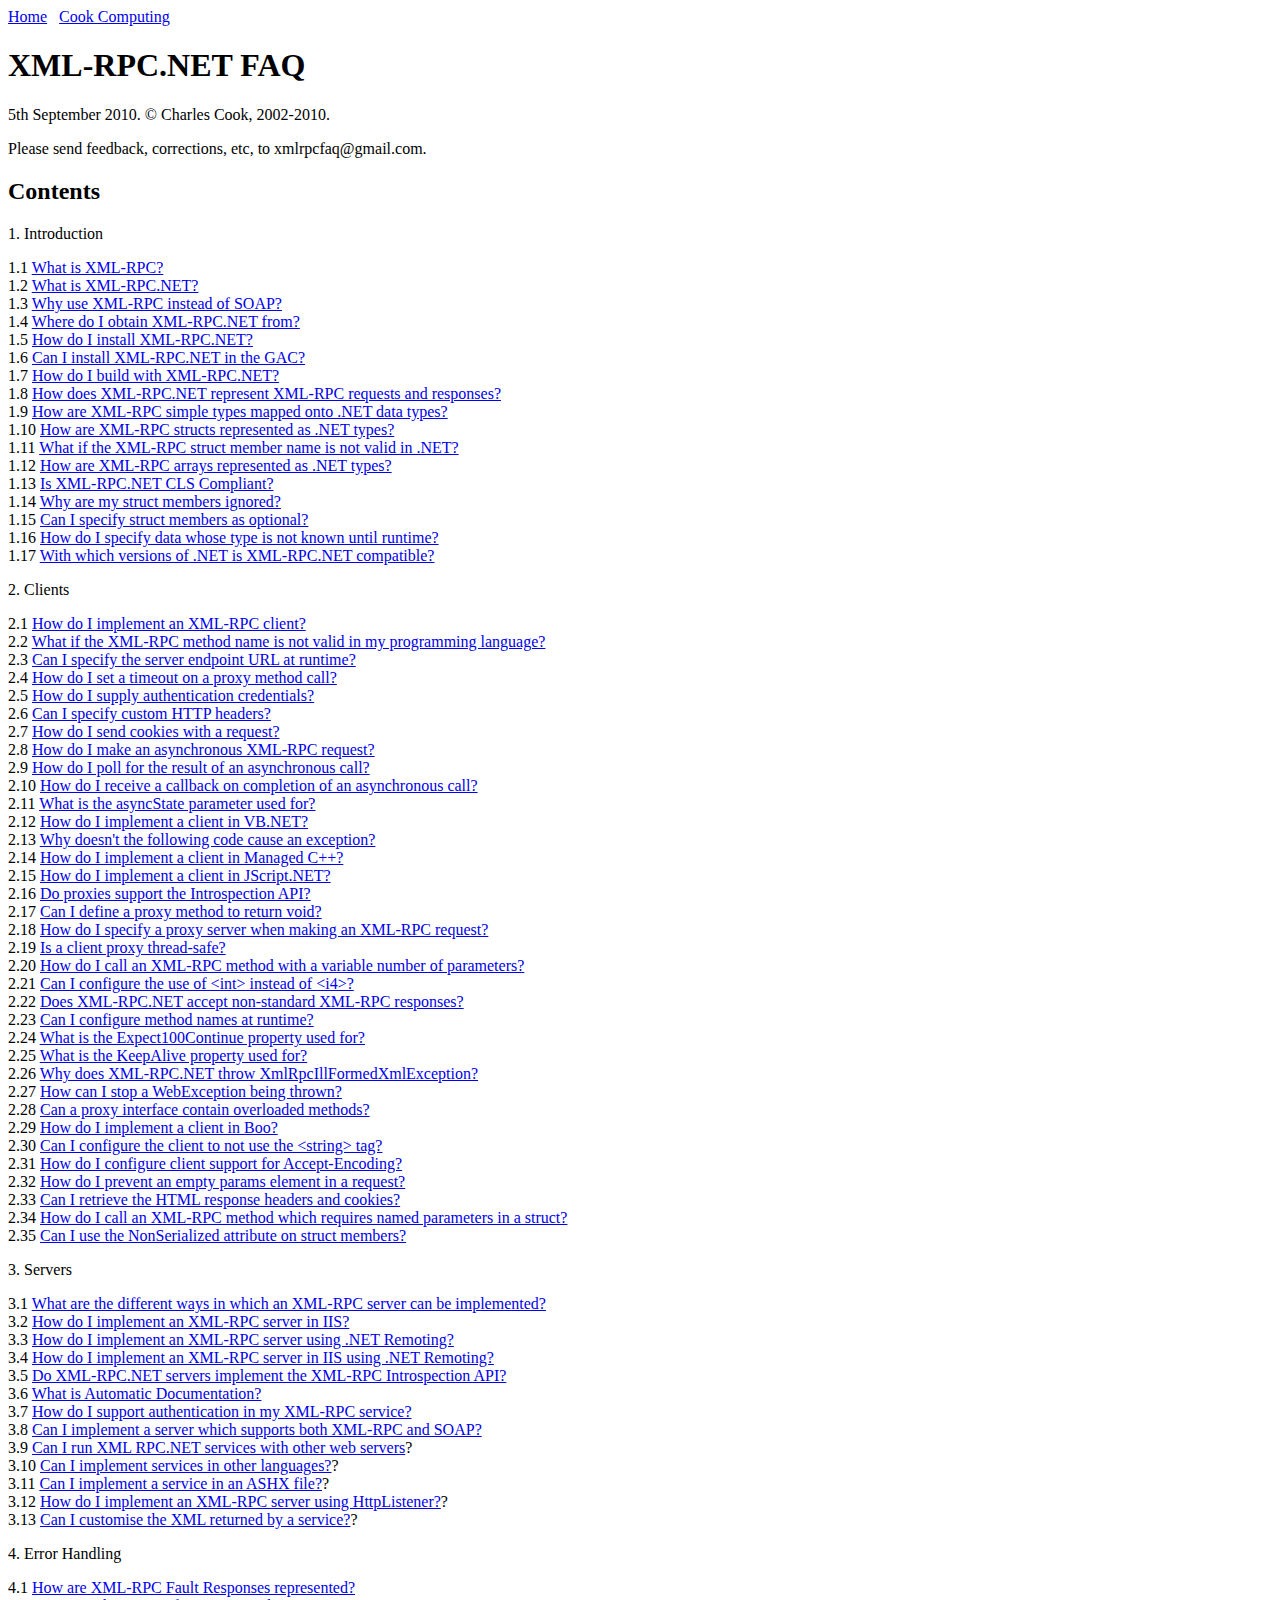
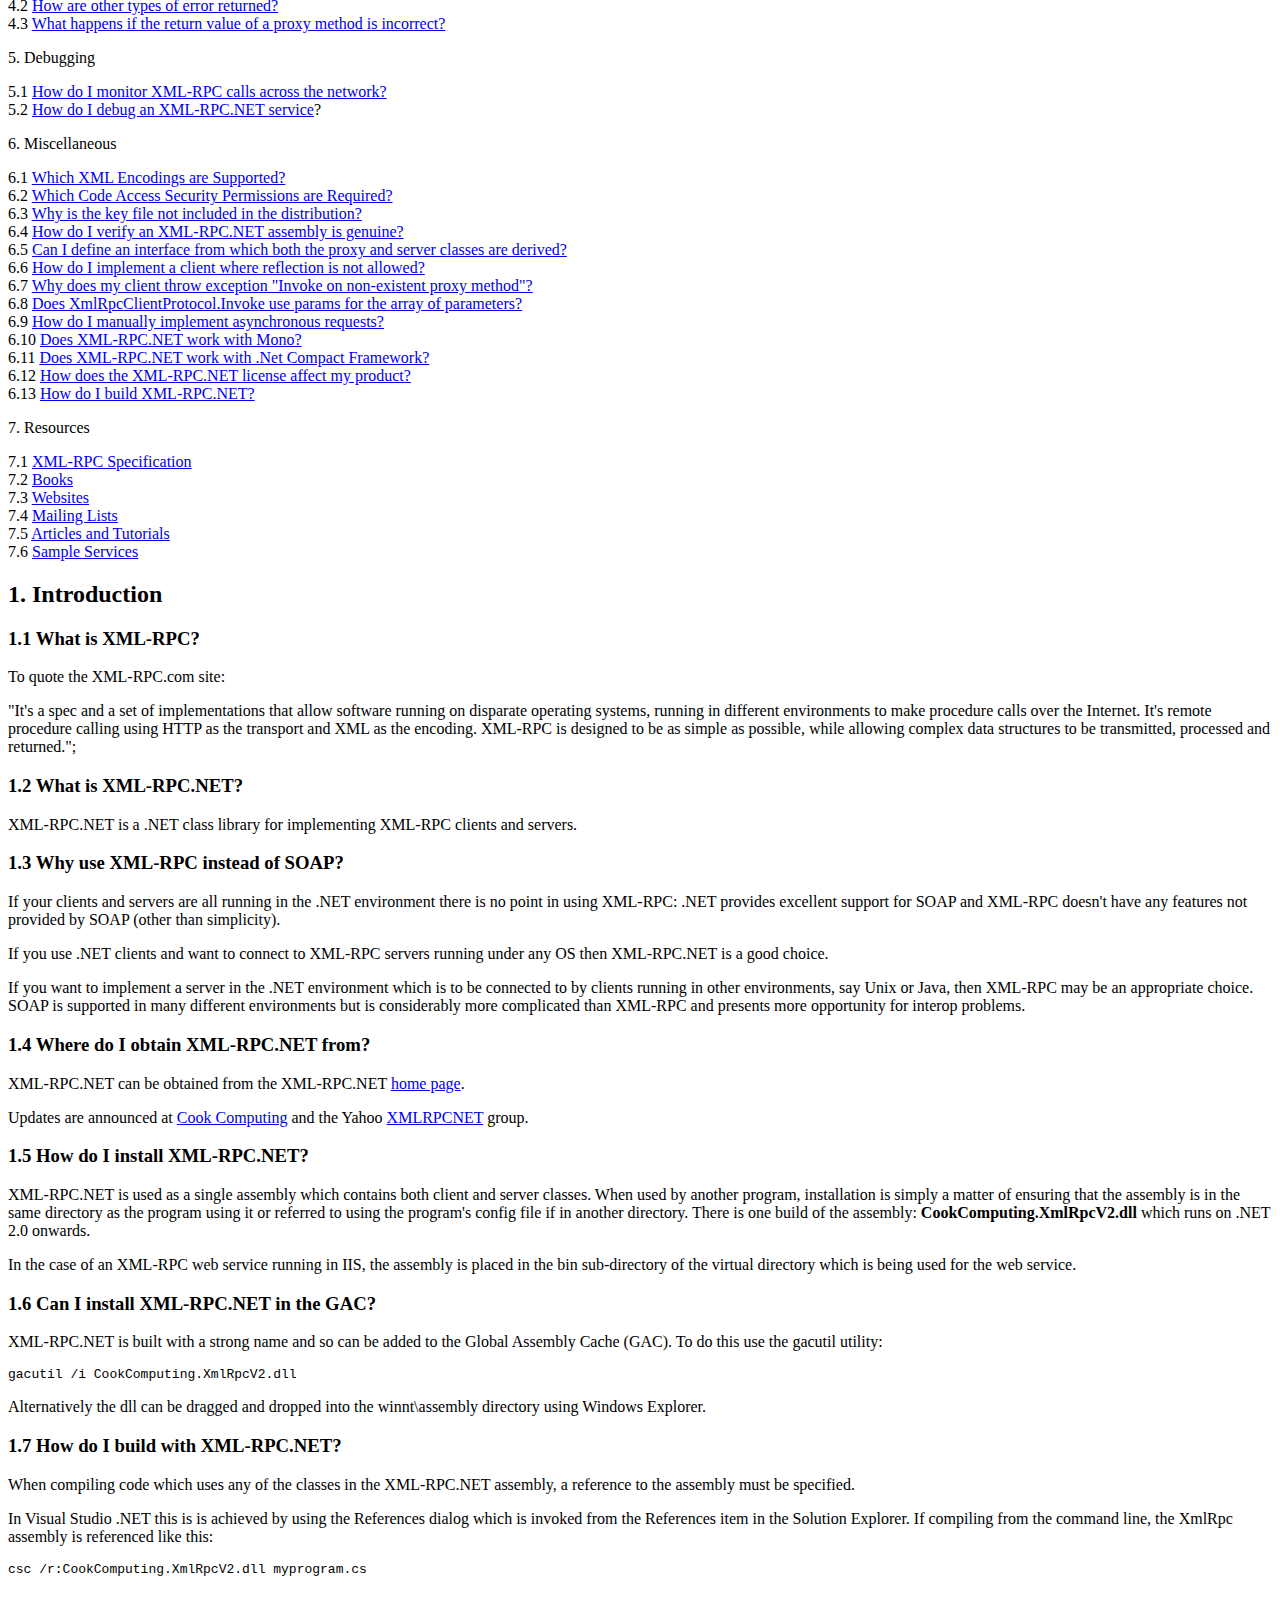
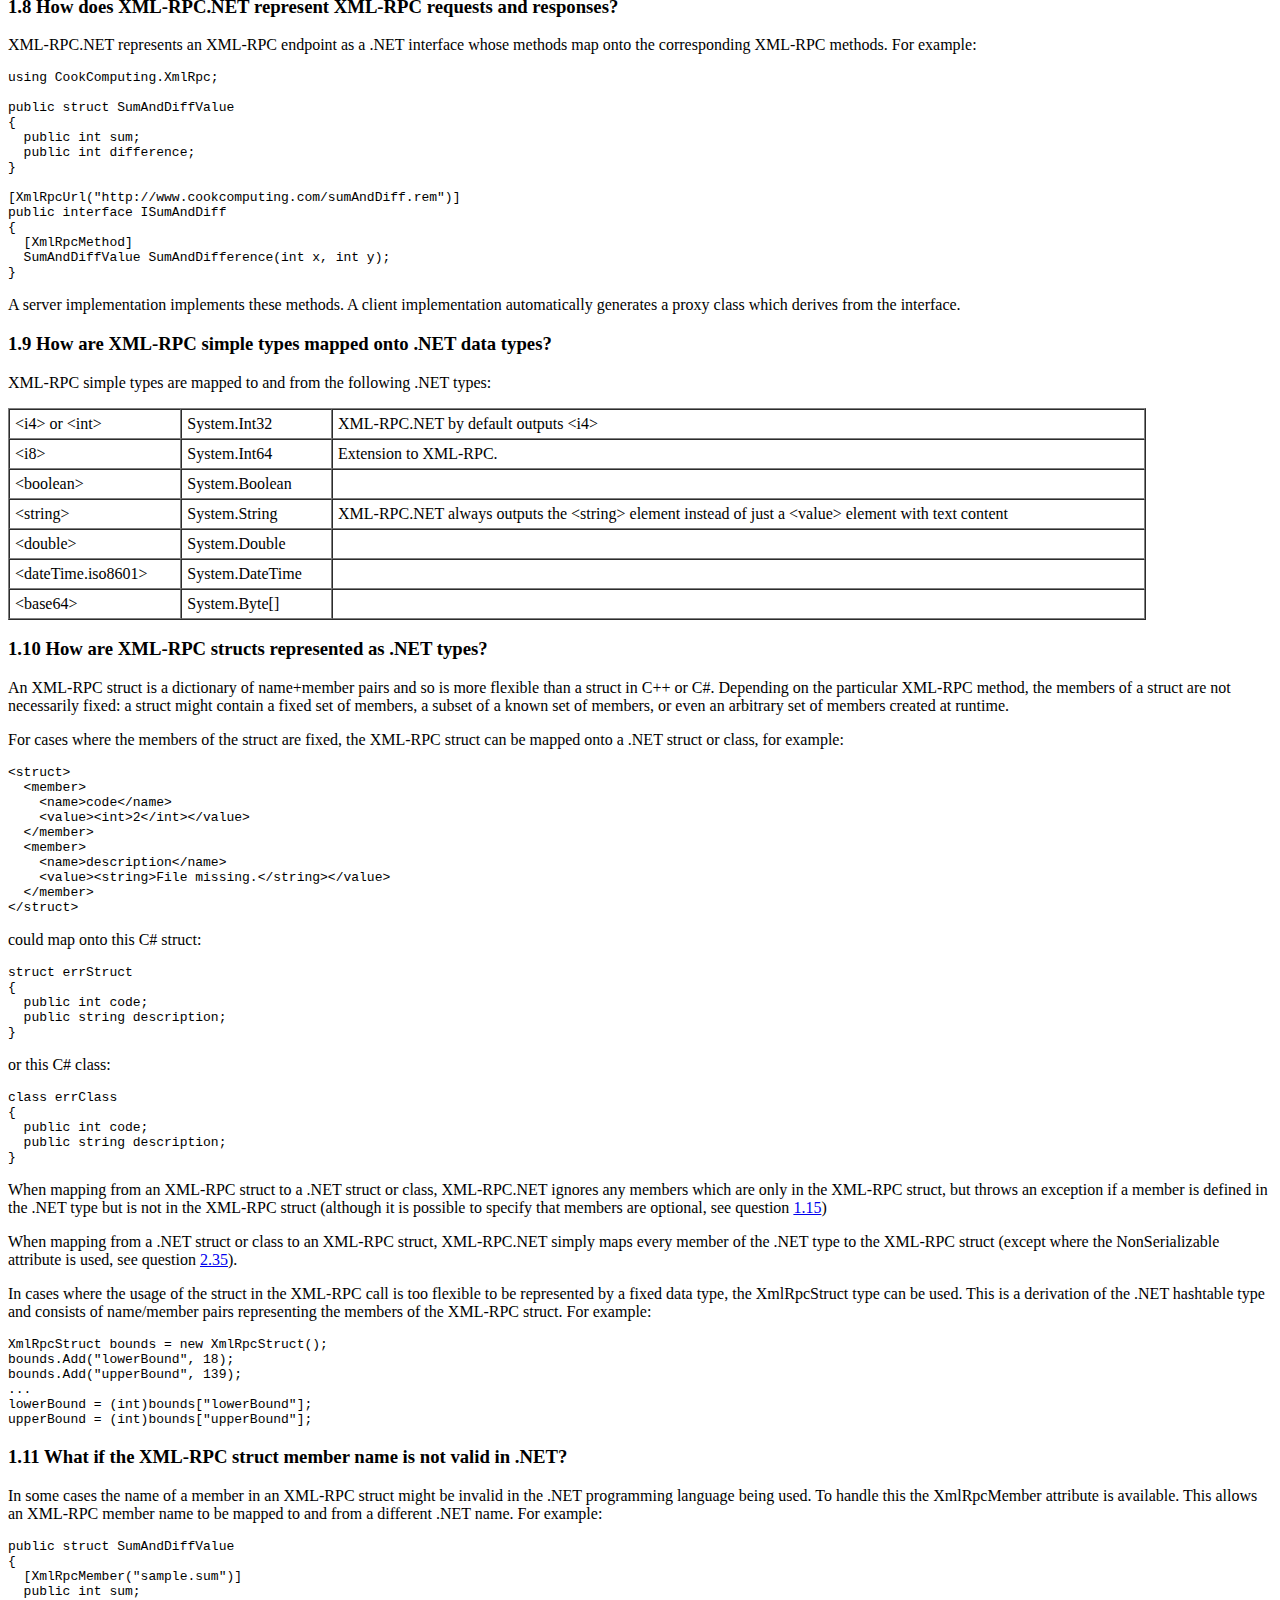
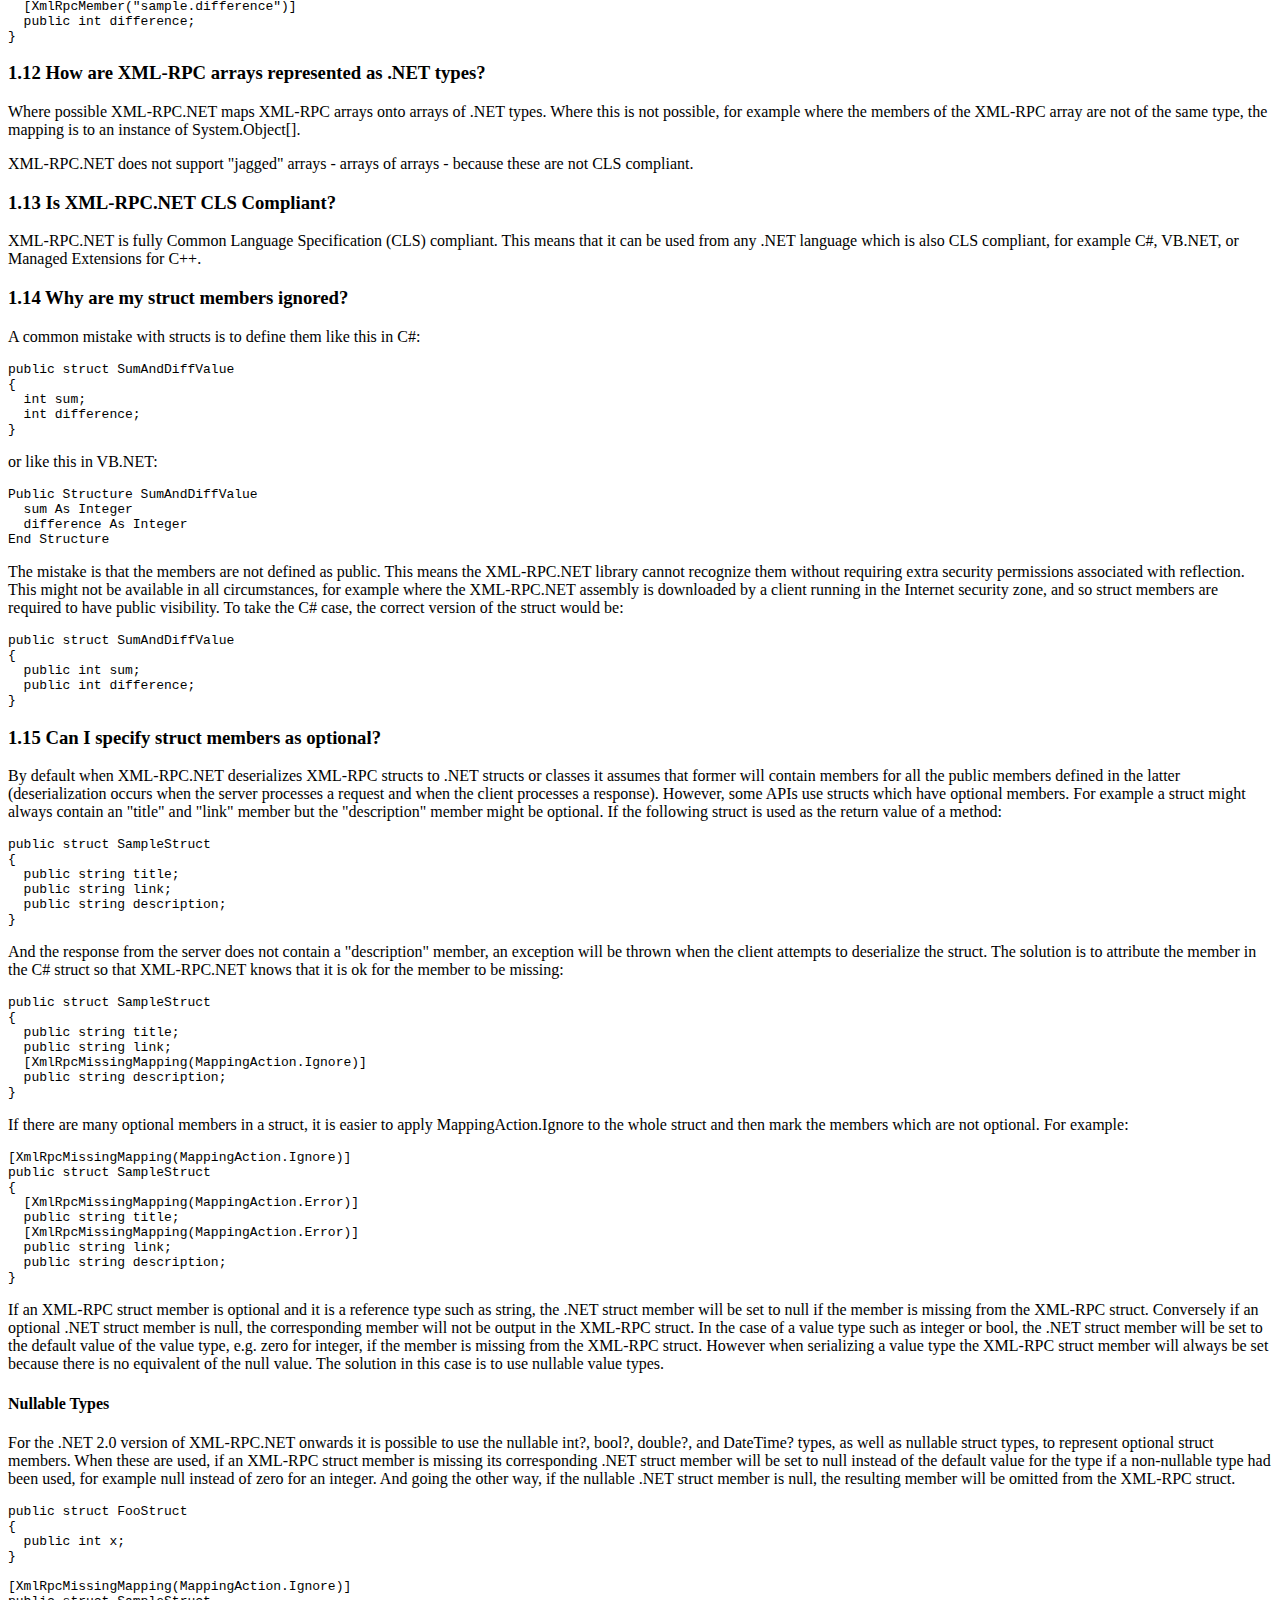
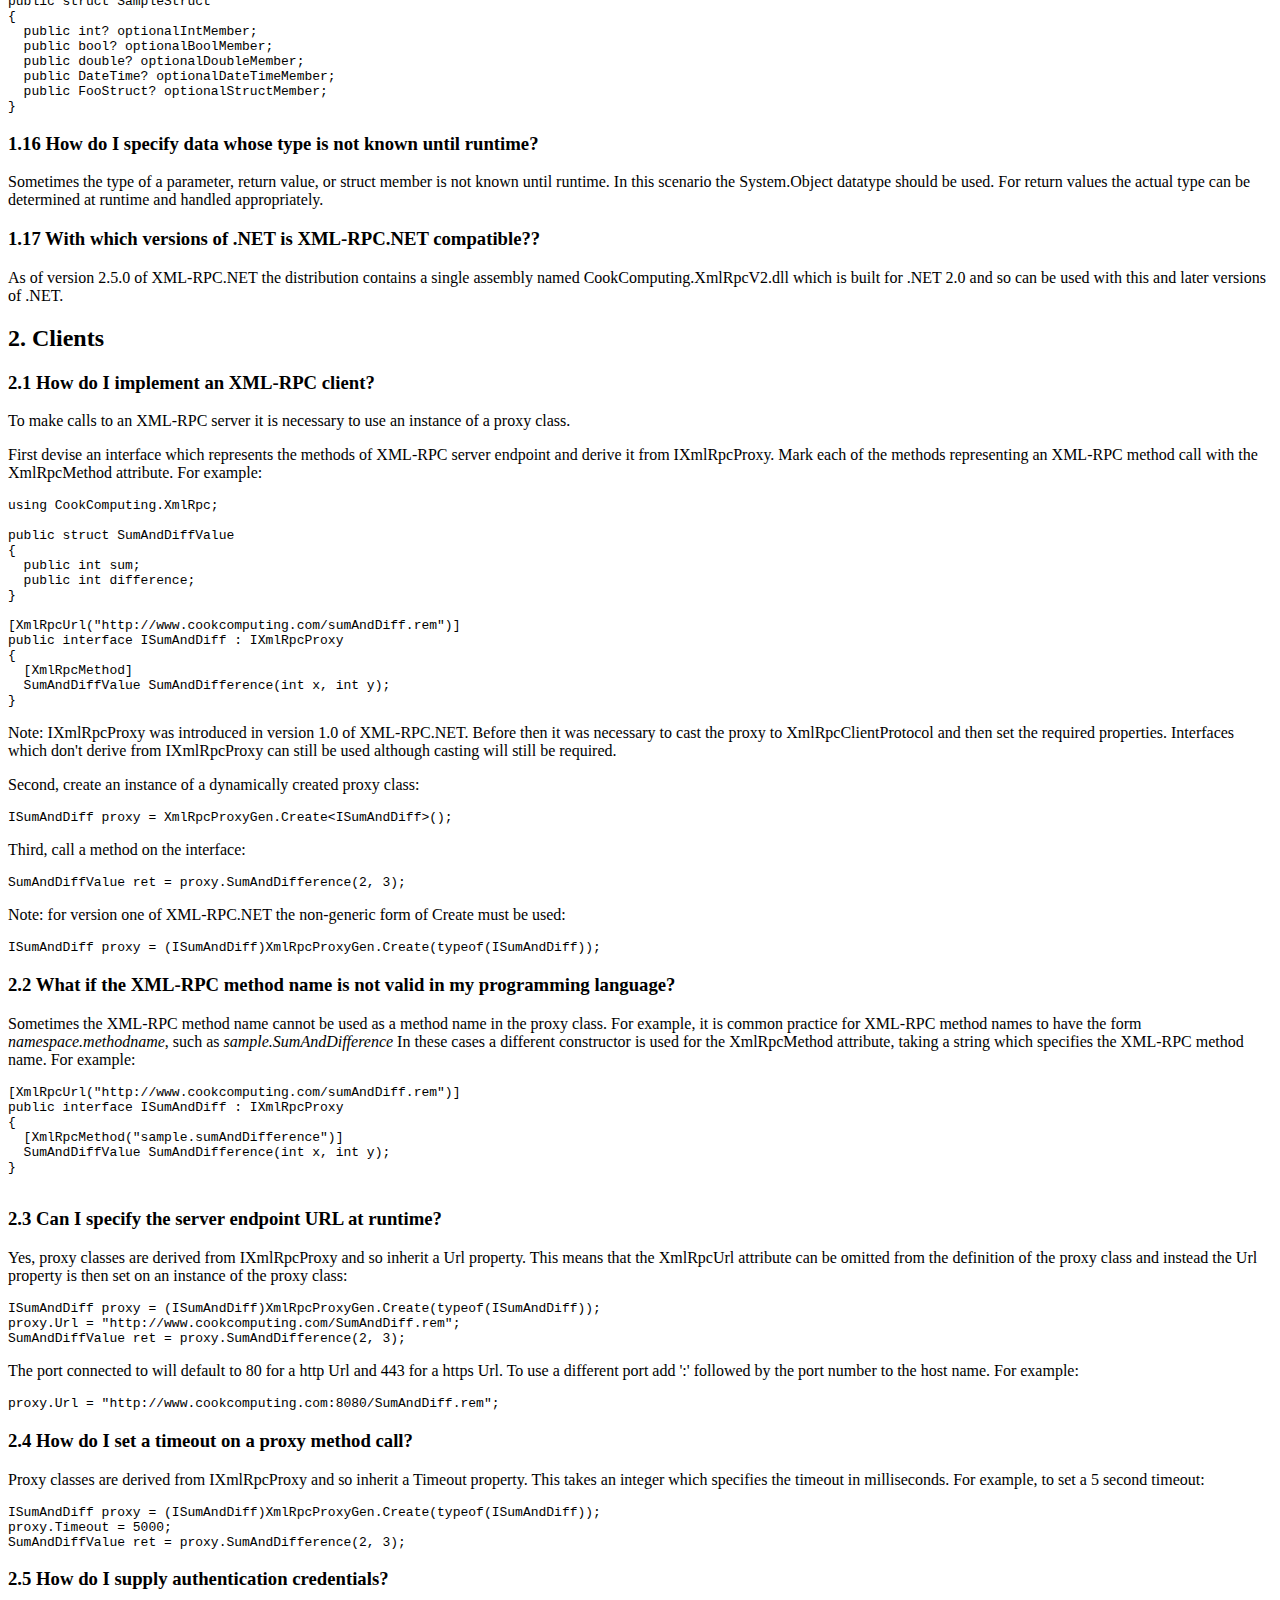
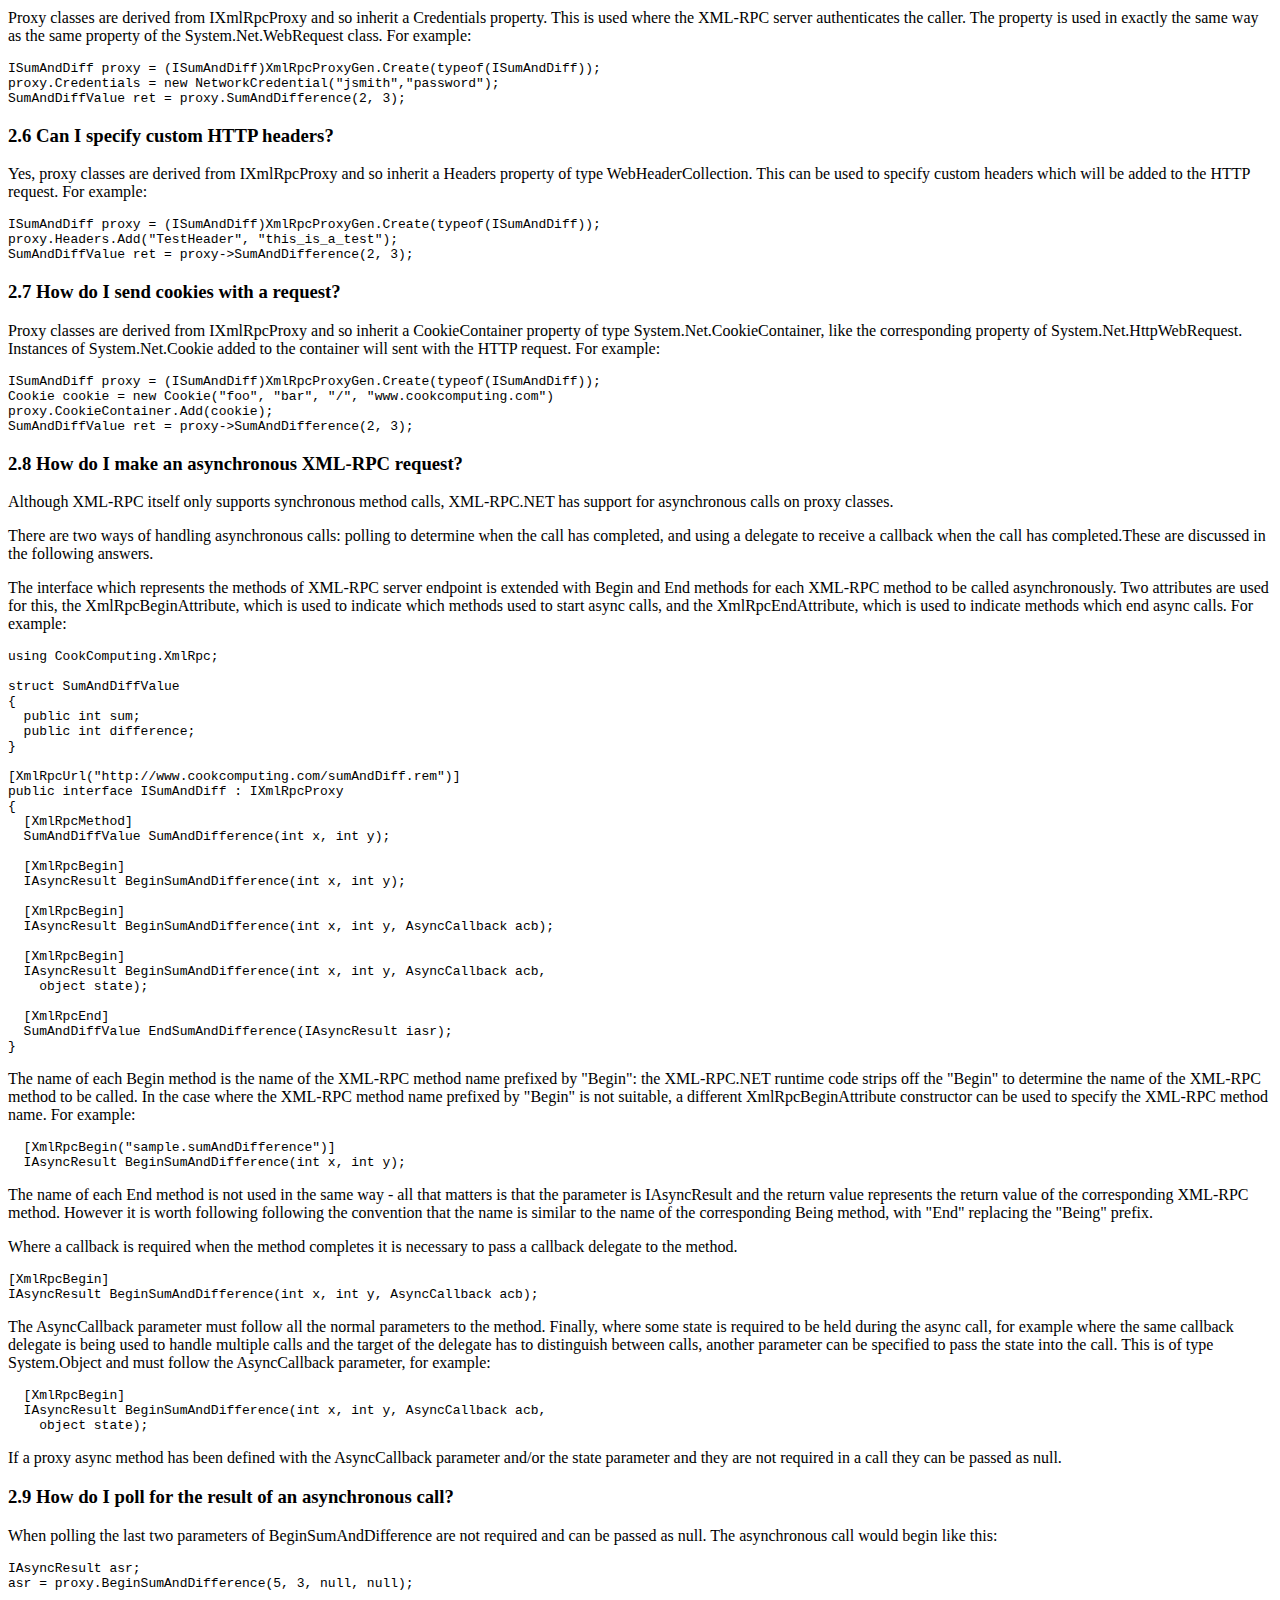
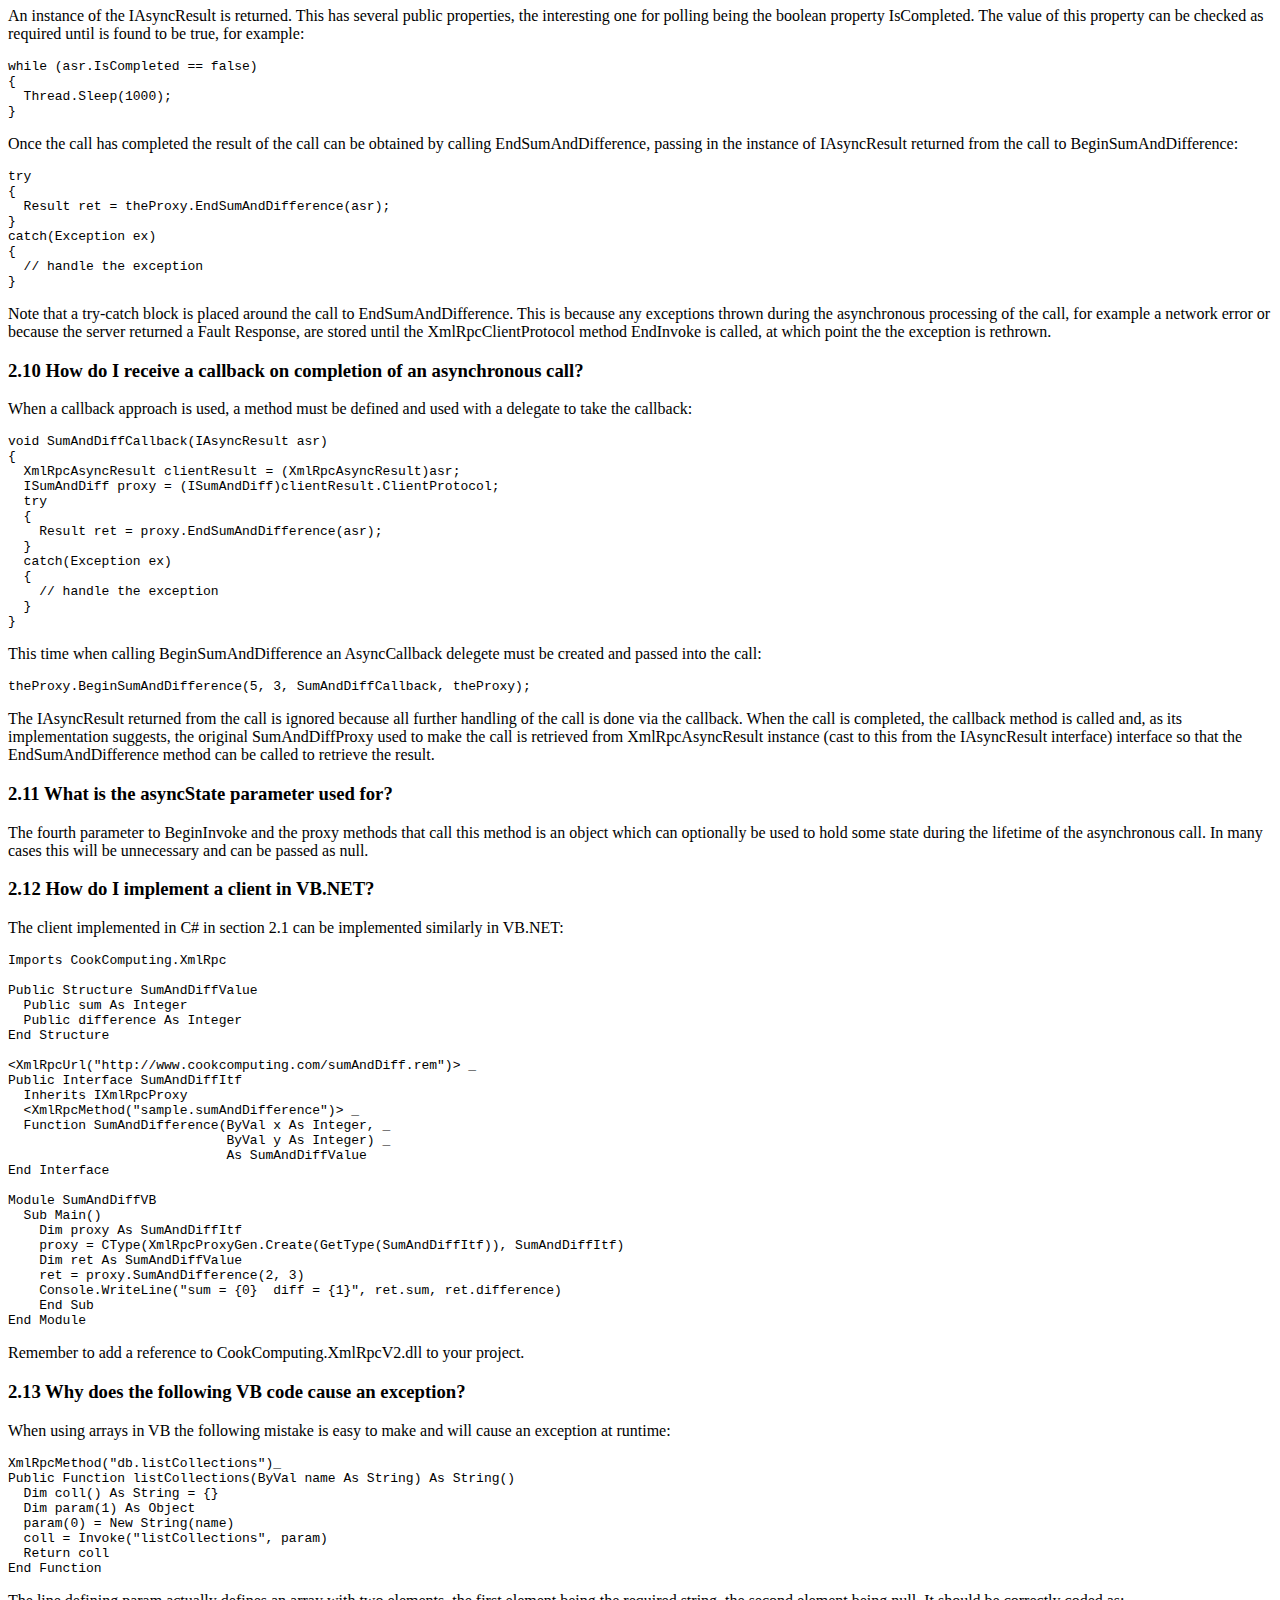
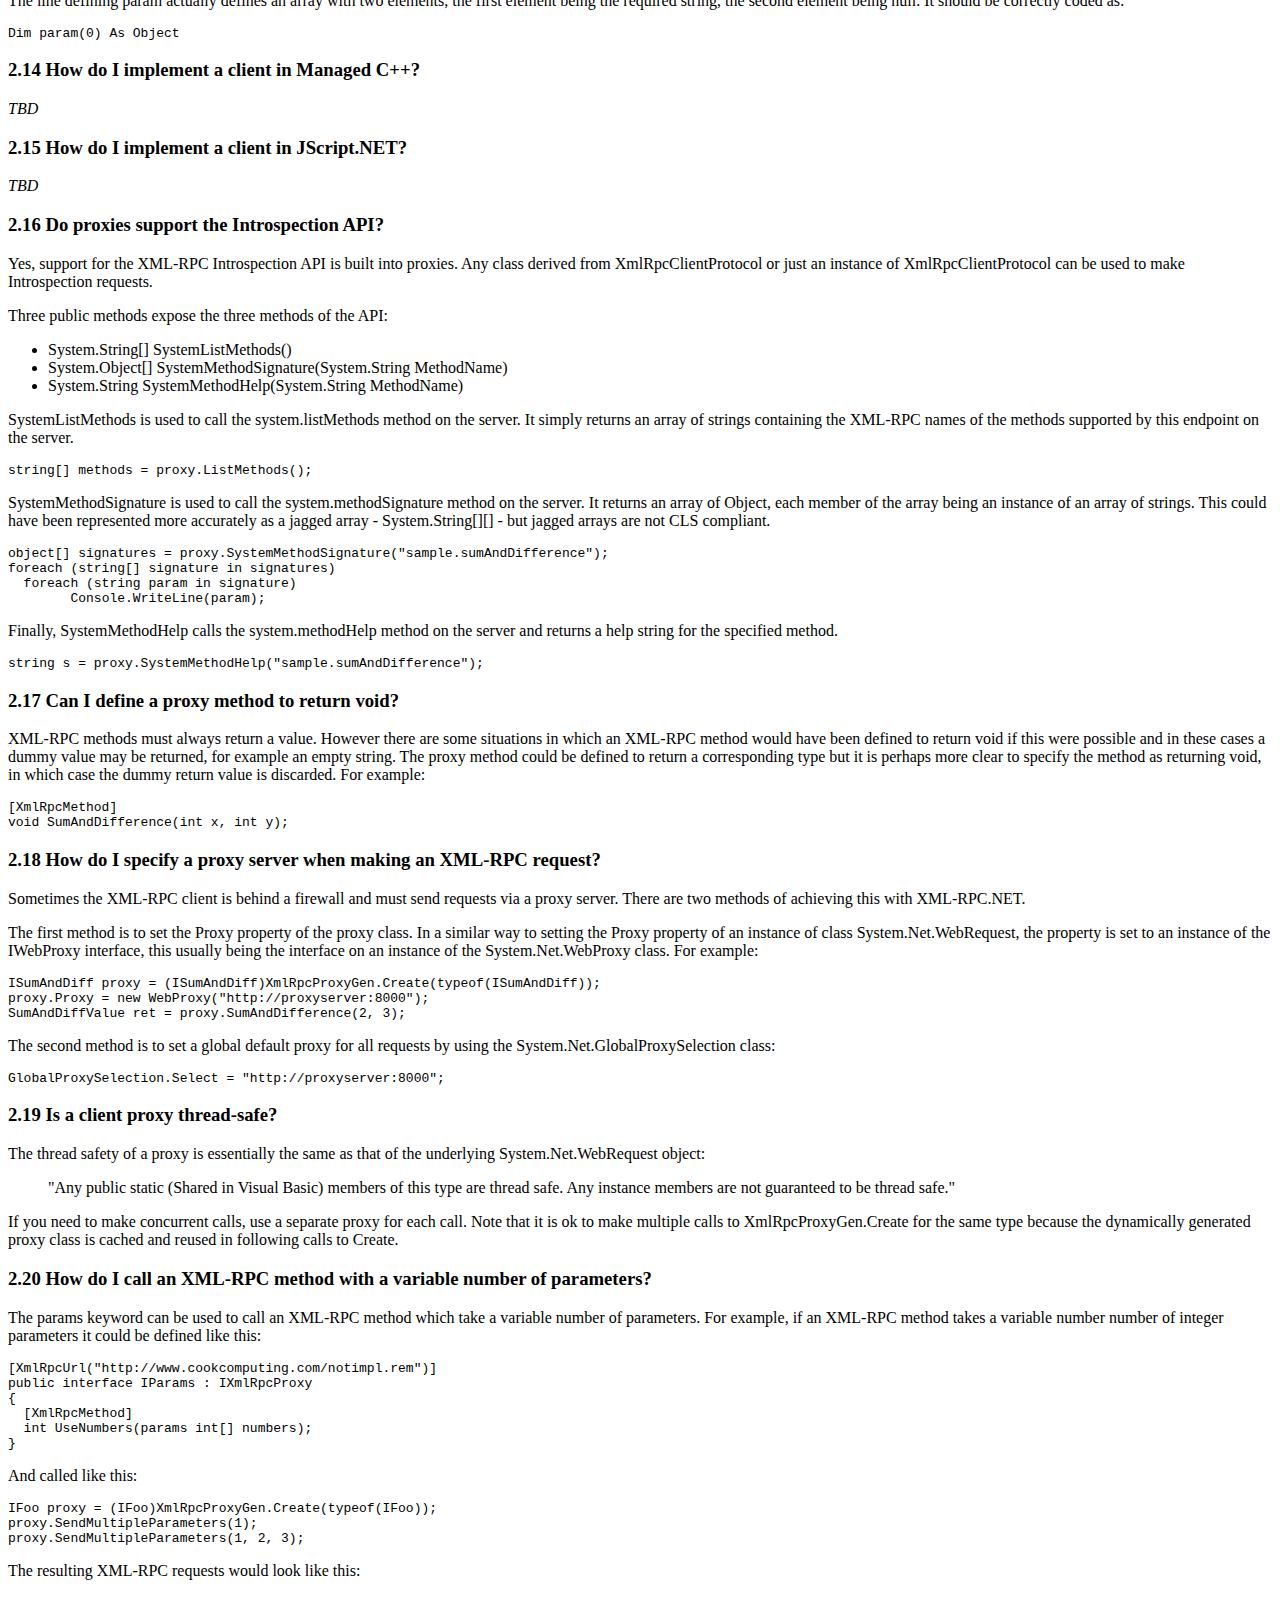
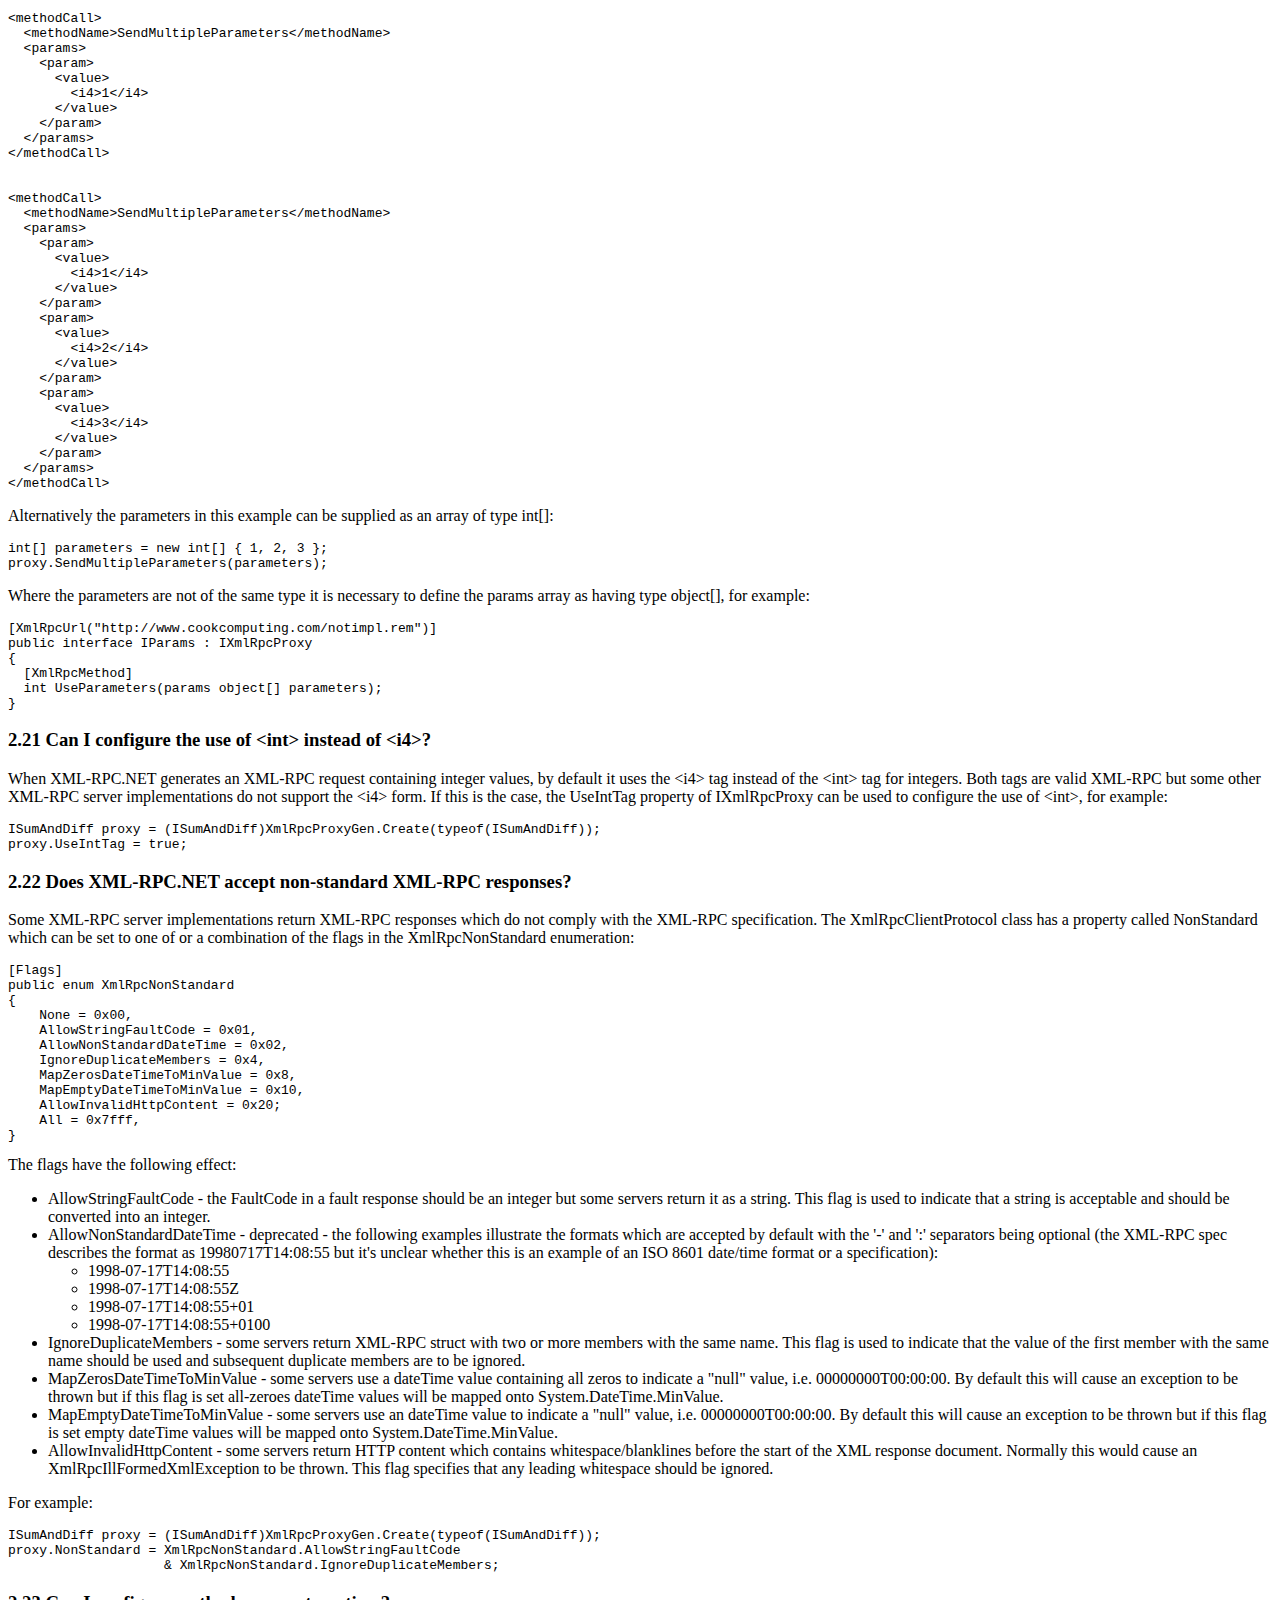
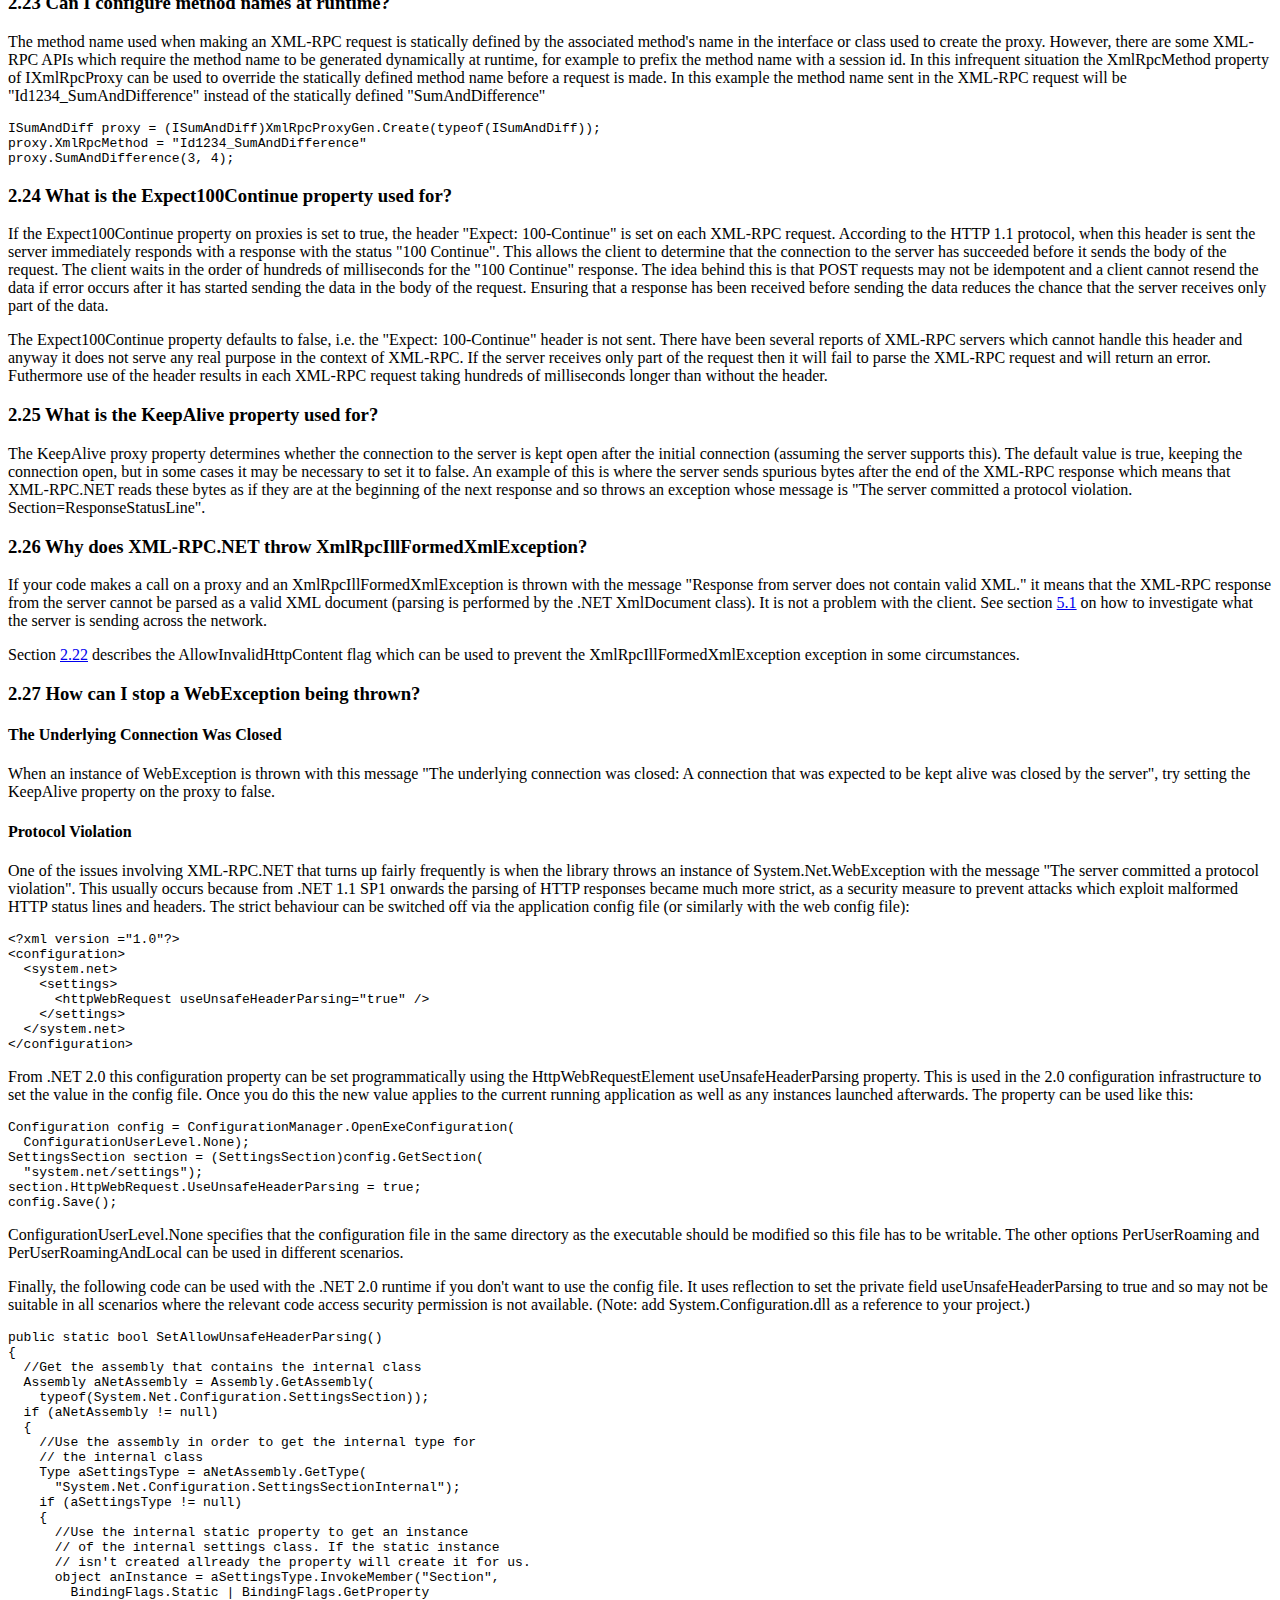
==== commit da698b1e: "Document <i8>" ====
--- a/website/faq/xmlrpcnetfaq.html
+++ b/website/faq/xmlrpcnetfaq.html
@@ -49,7 +49,7 @@
 
 <h1>XML-RPC.NET FAQ</h1>
 
-<p>14th August 2010. &copy; Charles Cook, 2002-2010.</p>
+<p>5th September 2010. &copy; Charles Cook, 2002-2010.</p>
 <p>Please send feedback, corrections, etc, to xmlrpcfaq@gmail.com.</p>
 <h2>Contents</h2>
 <p>1. Introduction</p>
@@ -327,6 +327,11 @@
     <td>&lt;i4&gt; or &lt;int&gt;</td>
     <td >System.Int32</td>
     <td>XML-RPC.NET by default outputs &lt;i4&gt;</td>
+  </tr>
+  <tr> 
+    <td>&lt;i8&gt;</td>
+    <td >System.Int64</td>
+    <td>Extension to XML-RPC.</td>
   </tr>
   <tr> 
     <td >&lt;boolean&gt;</td>
